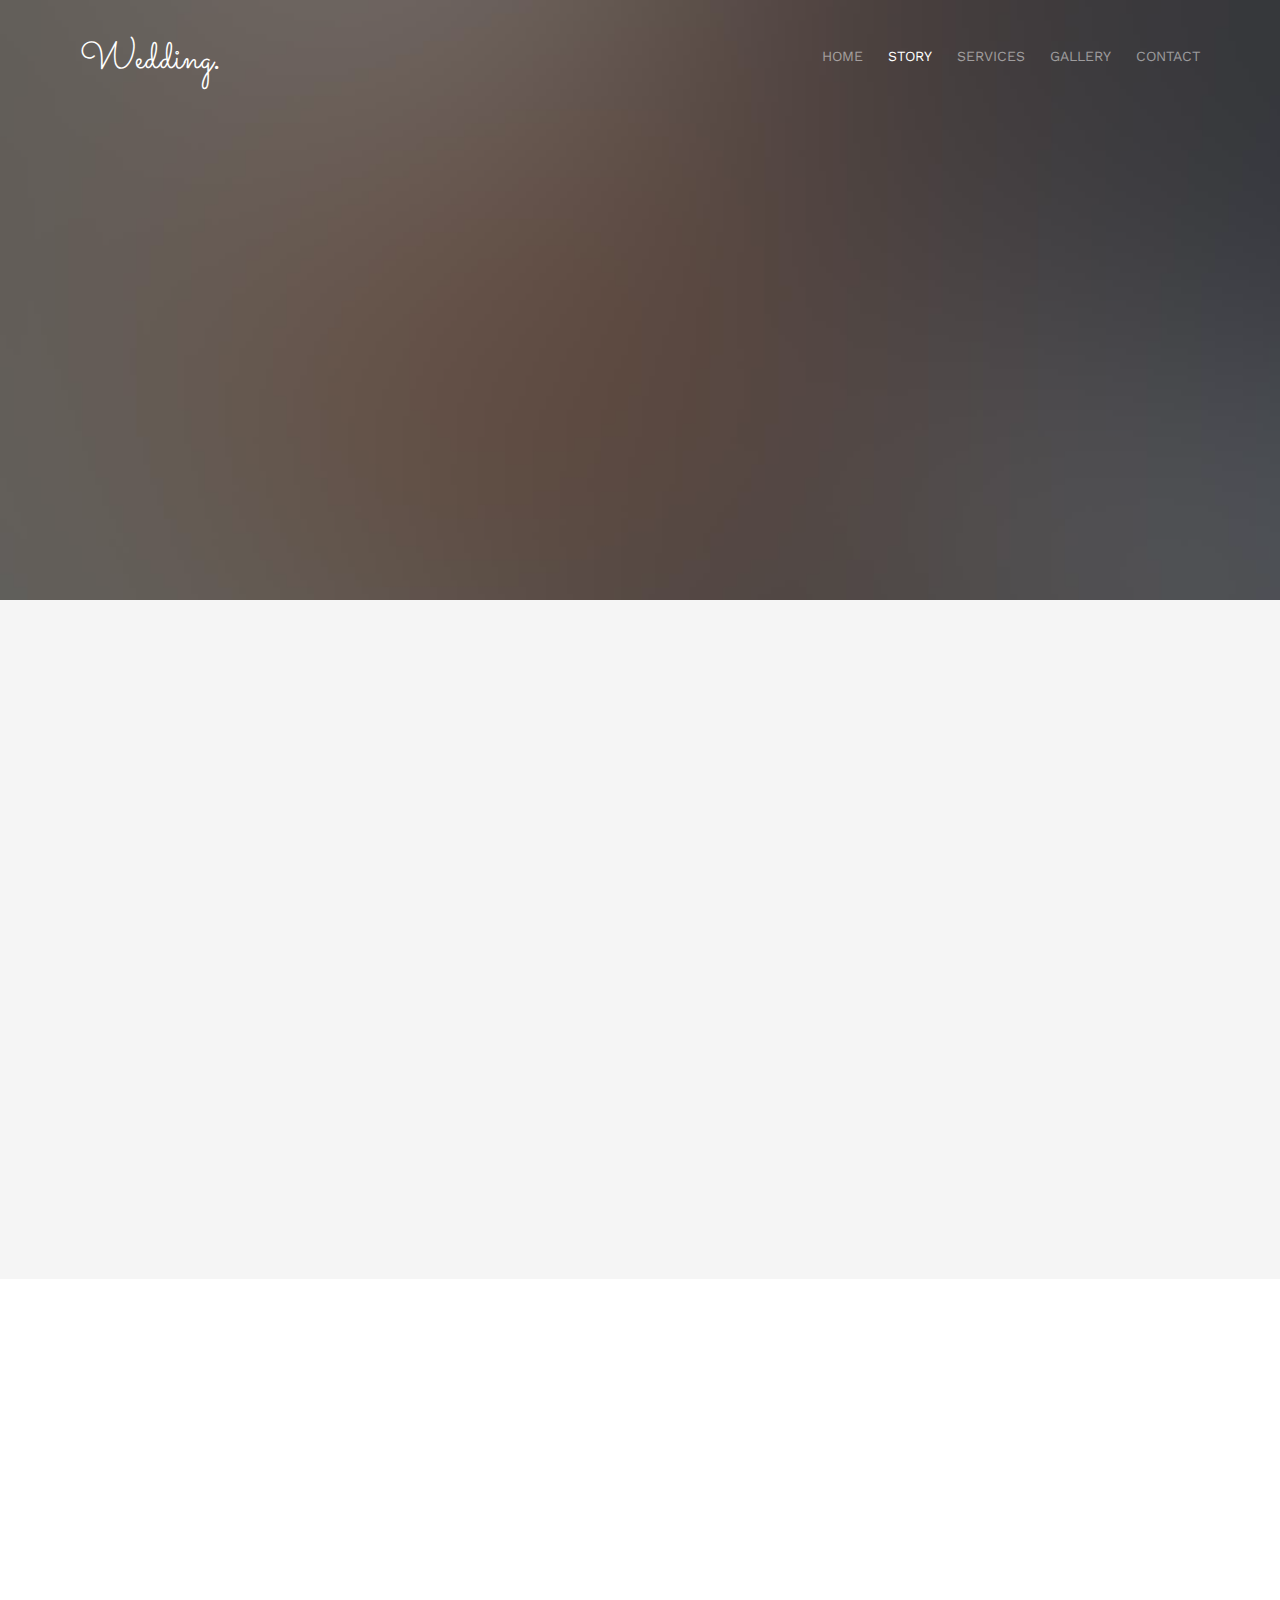
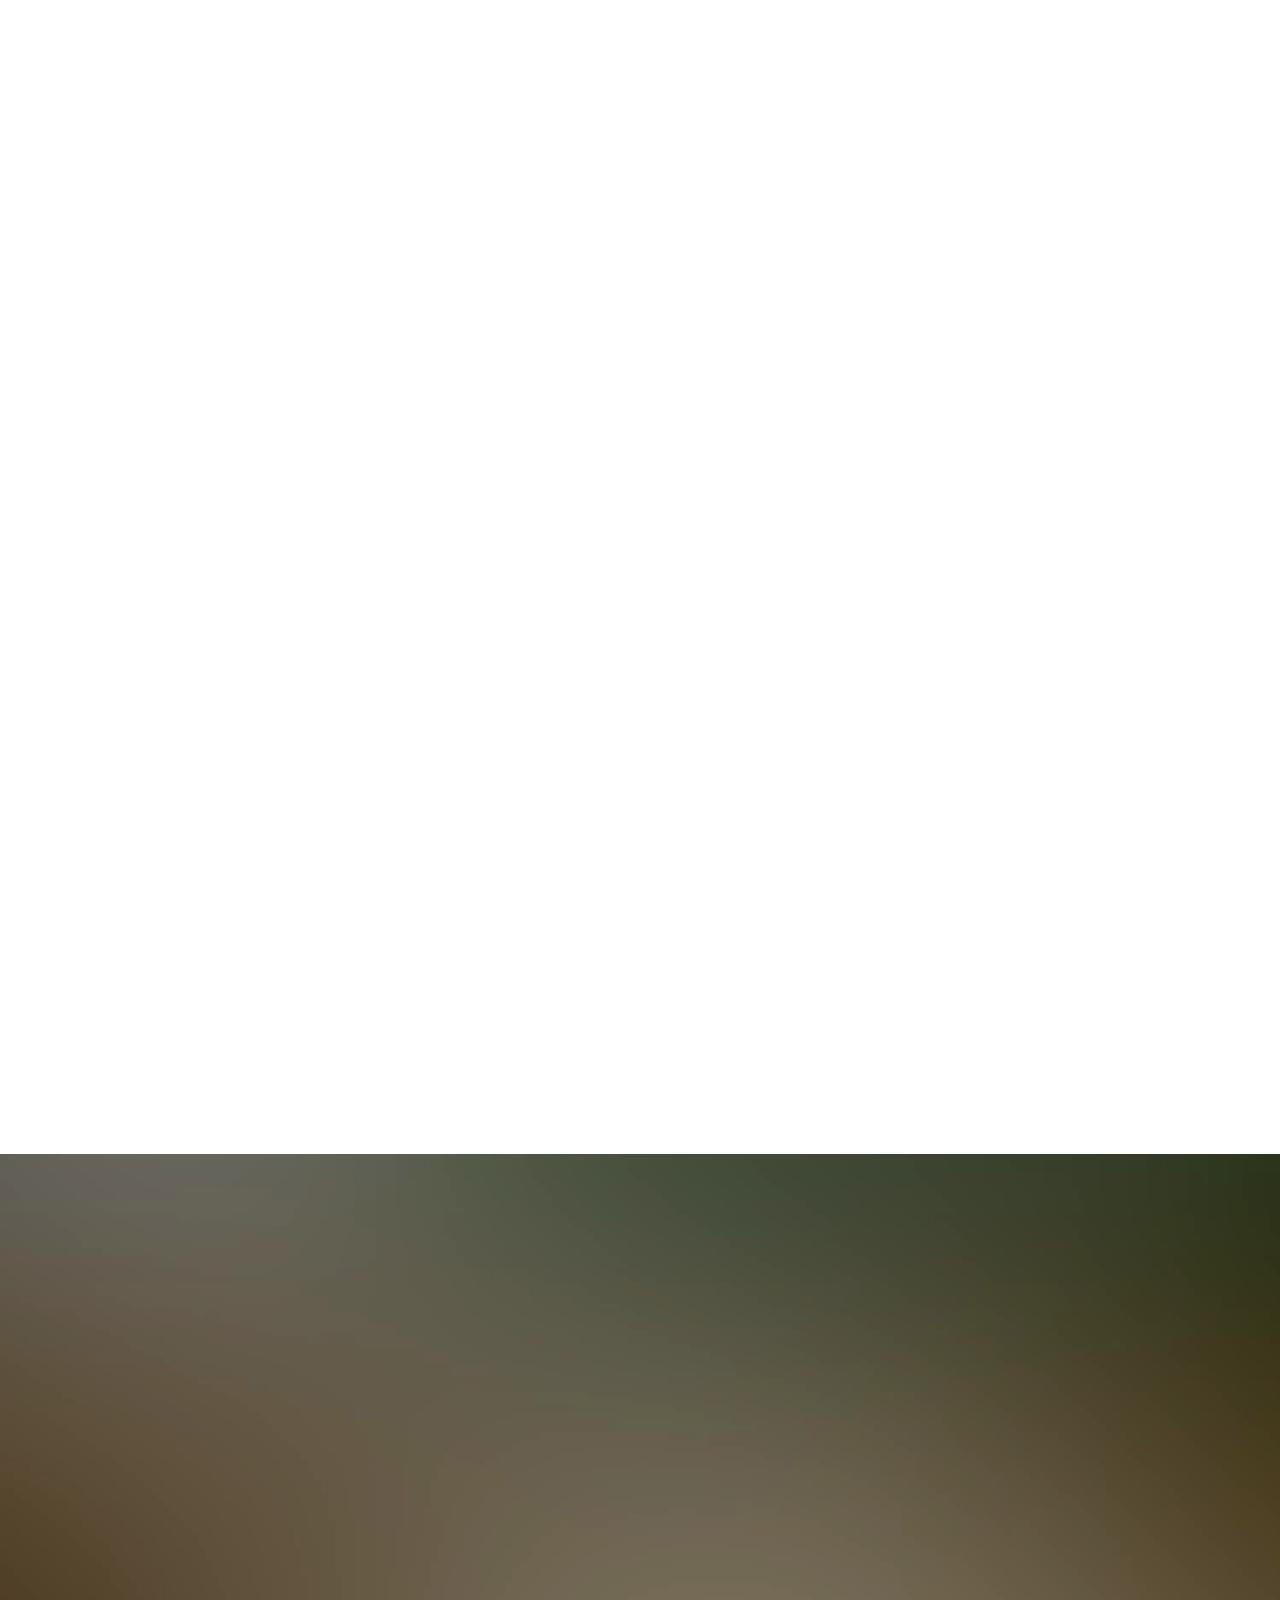
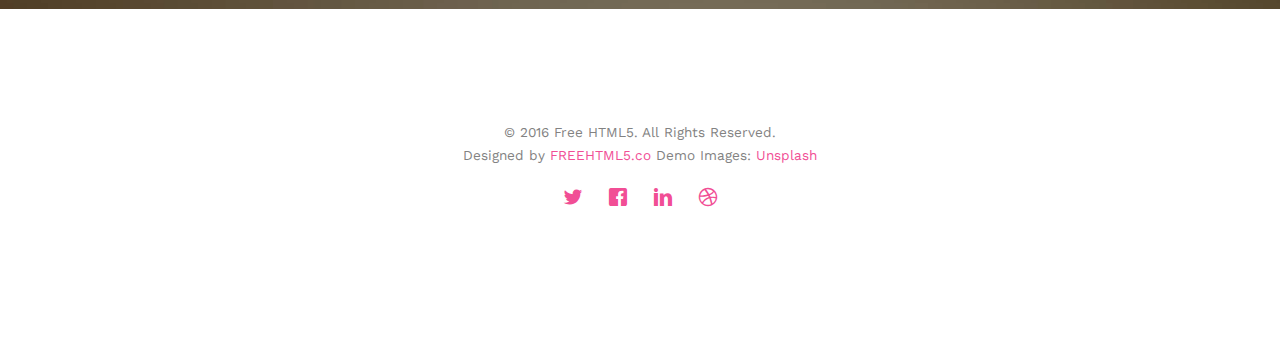
==== about.html @ bde40090 "up" ====
<!DOCTYPE html>
<!--[if lt IE 7]>      <html class="no-js lt-ie9 lt-ie8 lt-ie7"> <![endif]-->
<!--[if IE 7]>         <html class="no-js lt-ie9 lt-ie8"> <![endif]-->
<!--[if IE 8]>         <html class="no-js lt-ie9"> <![endif]-->
<!--[if gt IE 8]><!--> <html class="no-js"> <!--<![endif]-->
	<head>
	<meta charset="utf-8">
	<meta http-equiv="X-UA-Compatible" content="IE=edge">
	<title>Wedding &mdash; 100% Free Fully Responsive HTML5 Template by FREEHTML5.co</title>
	<meta name="viewport" content="width=device-width, initial-scale=1">
	<meta name="description" content="Free HTML5 Template by FREEHTML5.CO" />
	<meta name="keywords" content="free html5, free template, free bootstrap, html5, css3, mobile first, responsive" />
	<meta name="author" content="FREEHTML5.CO" />

  <!-- 
	//////////////////////////////////////////////////////

	FREE HTML5 TEMPLATE 
	DESIGNED & DEVELOPED by FREEHTML5.CO
		
	Website: 		http://freehtml5.co/
	Email: 			info@freehtml5.co
	Twitter: 		http://twitter.com/fh5co
	Facebook: 		https://www.facebook.com/fh5co

	//////////////////////////////////////////////////////
	 -->

  	<!-- Facebook and Twitter integration -->
	<meta property="og:title" content=""/>
	<meta property="og:image" content=""/>
	<meta property="og:url" content=""/>
	<meta property="og:site_name" content=""/>
	<meta property="og:description" content=""/>
	<meta name="twitter:title" content="" />
	<meta name="twitter:image" content="" />
	<meta name="twitter:url" content="" />
	<meta name="twitter:card" content="" />

	<link href='https://fonts.googleapis.com/css?family=Work+Sans:400,300,600,400italic,700' rel='stylesheet' type='text/css'>
	<link href="https://fonts.googleapis.com/css?family=Sacramento" rel="stylesheet">
	
	<!-- Animate.css -->
	<link rel="stylesheet" href="css/animate.css">
	<!-- Icomoon Icon Fonts-->
	<link rel="stylesheet" href="css/icomoon.css">
	<!-- Bootstrap  -->
	<link rel="stylesheet" href="css/bootstrap.css">

	<!-- Magnific Popup -->
	<link rel="stylesheet" href="css/magnific-popup.css">

	<!-- Owl Carousel  -->
	<link rel="stylesheet" href="css/owl.carousel.min.css">
	<link rel="stylesheet" href="css/owl.theme.default.min.css">

	<!-- Theme style  -->
	<link rel="stylesheet" href="css/style.css">

	<!-- Modernizr JS -->
	<script src="js/modernizr-2.6.2.min.js"></script>
	<!-- FOR IE9 below -->
	<!--[if lt IE 9]>
	<script src="js/respond.min.js"></script>
	<![endif]-->

	</head>
	<body>
		
	<div class="fh5co-loader"></div>
	
	<div id="page">
	<nav class="fh5co-nav" role="navigation">
		<div class="container">
			<div class="row">
				<div class="col-xs-2">
					<div id="fh5co-logo"><a href="index.html">Wedding<strong>.</strong></a></div>
				</div>
				<div class="col-xs-10 text-right menu-1">
					<ul>
						<li><a href="index.html">Home</a></li>
						<li class="active"><a href="about.html">Story</a></li>
						<li class="has-dropdown">
							<a href="services.html">Services</a>
							<ul class="dropdown">
								<li><a href="#">Web Design</a></li>
								<li><a href="#">eCommerce</a></li>
								<li><a href="#">Branding</a></li>
								<li><a href="#">API</a></li>
							</ul>
						</li>
						<li class="has-dropdown">
							<a href="gallery.html">Gallery</a>
							<ul class="dropdown">
								<li><a href="#">HTML5</a></li>
								<li><a href="#">CSS3</a></li>
								<li><a href="#">Sass</a></li>
								<li><a href="#">jQuery</a></li>
							</ul>
						</li>
						<li><a href="contact.html">Contact</a></li>
					</ul>
				</div>
			</div>
			
		</div>
	</nav>

	<header id="fh5co-header" class="fh5co-cover fh5co-cover-sm" role="banner" style="background-image:url(images/img_bg_1.jpg);">
		<div class="overlay"></div>
		<div class="fh5co-container">
			<div class="row">
				<div class="col-md-8 col-md-offset-2 text-center">
					<div class="display-t">
						<div class="display-tc animate-box" data-animate-effect="fadeIn">
							<h1>Couple Story</h1>
							<h2>Free HTML5 templates Made by <a href="http://freehtml5.co" target="_blank">FreeHTML5.co</a></h2>
						</div>
					</div>
				</div>
			</div>
		</div>
	</header>

	<div id="fh5co-couple" class="fh5co-section-gray">
		<div class="container">
			<div class="row">
				<div class="col-md-8 col-md-offset-2 text-center fh5co-heading animate-box">
					<h2>Hello!</h2>
					<h3>November 28th, 2016 New York, USA</h3>
					<p>We invited you to celebrate our wedding</p>
				</div>
			</div>
			<div class="couple-wrap animate-box">
				<div class="couple-half">
					<div class="groom">
						<img src="images/groom.jpg" alt="groom" class="img-responsive">
					</div>
					<div class="desc-groom">
						<h3>Joefrey Mahusay</h3>
						<p>Far far away, behind the word mountains, far from the countries Vokalia and Consonantia, there live the blind texts. Separated they live in Bookmarksgrove</p>
					</div>
				</div>
				<p class="heart text-center"><i class="icon-heart2"></i></p>
				<div class="couple-half">
					<div class="bride">
						<img src="images/bride.jpg" alt="groom" class="img-responsive">
					</div>
					<div class="desc-bride">
						<h3>Sheila Mahusay</h3>
						<p>Far far away, behind the word mountains, far from the countries Vokalia and Consonantia, there live the blind texts. Separated they live in Bookmarksgrove</p>
					</div>
				</div>
			</div>
		</div>
	</div>

	<div id="fh5co-couple-story">
		<div class="container">
			<div class="row">
				<div class="col-md-8 col-md-offset-2 text-center fh5co-heading animate-box">
					<span>We Love Each Other</span>
					<h2>Our Story</h2>
					<p>Far far away, behind the word mountains, far from the countries Vokalia and Consonantia, there live the blind texts.</p>
				</div>
			</div>
			<div class="row">
				<div class="col-md-12 col-md-offset-0">
					<ul class="timeline animate-box">
						<li class="animate-box">
							<div class="timeline-badge" style="background-image:url(images/couple-1.jpg);"></div>
							<div class="timeline-panel">
								<div class="timeline-heading">
									<h3 class="timeline-title">First We Meet</h3>
									<span class="date">December 25, 2015</span>
								</div>
								<div class="timeline-body">
									<p>Far far away, behind the word mountains, far from the countries Vokalia and Consonantia, there live the blind texts. Separated they live in Bookmarksgrove right at the coast of the Semantics, a large language ocean.</p>
								</div>
							</div>
						</li>
						<li class="timeline-inverted animate-box">
							<div class="timeline-badge" style="background-image:url(images/couple-2.jpg);"></div>
							<div class="timeline-panel">
								<div class="timeline-heading">
									<h3 class="timeline-title">First Date</h3>
									<span class="date">December 28, 2015</span>
								</div>
								<div class="timeline-body">
									<p>Far far away, behind the word mountains, far from the countries Vokalia and Consonantia, there live the blind texts. Separated they live in Bookmarksgrove right at the coast of the Semantics, a large language ocean.</p>
								</div>
							</div>
						</li>
						<li class="animate-box">
							<div class="timeline-badge" style="background-image:url(images/couple-3.jpg);"></div>
							<div class="timeline-panel">
								<div class="timeline-heading">
									<h3 class="timeline-title">In A Relationship</h3>
									<span class="date">January 1, 2016</span>
								</div>
								<div class="timeline-body">
									<p>Far far away, behind the word mountains, far from the countries Vokalia and Consonantia, there live the blind texts. Separated they live in Bookmarksgrove right at the coast of the Semantics, a large language ocean.</p>
								</div>
							</div>
						</li>
			    	</ul>
				</div>
			</div>
		</div>
	</div>

	<div id="fh5co-started" class="fh5co-bg" style="background-image:url(images/img_bg_4.jpg);">
		<div class="overlay"></div>
		<div class="container">
			<div class="row animate-box">
				<div class="col-md-8 col-md-offset-2 text-center fh5co-heading">
					<h2>Are You Attending?</h2>
					<p>Please Fill-up the form to notify you that you're attending. Thanks.</p>
				</div>
			</div>
			<div class="row animate-box">
				<div class="col-md-10 col-md-offset-1">
					<form class="form-inline">
						<div class="col-md-4 col-sm-4">
							<div class="form-group">
								<label for="name" class="sr-only">Name</label>
								<input type="name" class="form-control" id="name" placeholder="Name">
							</div>
						</div>
						<div class="col-md-4 col-sm-4">
							<div class="form-group">
								<label for="email" class="sr-only">Email</label>
								<input type="email" class="form-control" id="email" placeholder="Email">
							</div>
						</div>
						<div class="col-md-4 col-sm-4">
							<button type="submit" class="btn btn-default btn-block">I am Attending</button>
						</div>
					</form>
				</div>
			</div>
		</div>
	</div>

	<footer id="fh5co-footer" role="contentinfo">
		<div class="container">
			<!-- <div class="row row-pb-md">
				<div class="col-md-4 fh5co-widget">
					<h3>The Company</h3>
					<p>Facilis ipsum reprehenderit nemo molestias. Aut cum mollitia reprehenderit. Eos cumque dicta adipisci architecto culpa amet.</p>
					<p><a href="#">Learn More</a></p>
				</div>
				<div class="col-md-2 col-sm-4 col-xs-6 col-md-push-1">
					<ul class="fh5co-footer-links">
						<li><a href="#">About</a></li>
						<li><a href="#">Help</a></li>
						<li><a href="#">Contact</a></li>
						<li><a href="#">Terms</a></li>
						<li><a href="#">Meetups</a></li>
					</ul>
				</div>

				<div class="col-md-2 col-sm-4 col-xs-6 col-md-push-1">
					<ul class="fh5co-footer-links">
						<li><a href="#">Shop</a></li>
						<li><a href="#">Privacy</a></li>
						<li><a href="#">Testimonials</a></li>
						<li><a href="#">Handbook</a></li>
						<li><a href="#">Held Desk</a></li>
					</ul>
				</div>

				<div class="col-md-2 col-sm-4 col-xs-6 col-md-push-1">
					<ul class="fh5co-footer-links">
						<li><a href="#">Find Designers</a></li>
						<li><a href="#">Find Deelopers</a></li>
						<li><a href="#">Teams</a></li>
						<li><a href="#">Advertise</a></li>
						<li><a href="#">API</a></li>
					</ul>
				</div>
			</div> -->

			<div class="row copyright">
				<div class="col-md-12 text-center">
					<p>
						<small class="block">&copy; 2016 Free HTML5. All Rights Reserved.</small> 
						<small class="block">Designed by <a href="http://freehtml5.co/" target="_blank">FREEHTML5.co</a> Demo Images: <a href="http://unsplash.co/" target="_blank">Unsplash</a></small>
					</p>
					<p>
						<ul class="fh5co-social-icons">
							<li><a href="#"><i class="icon-twitter"></i></a></li>
							<li><a href="#"><i class="icon-facebook"></i></a></li>
							<li><a href="#"><i class="icon-linkedin"></i></a></li>
							<li><a href="#"><i class="icon-dribbble"></i></a></li>
						</ul>
					</p>
				</div>
			</div>

		</div>
	</footer>
	</div>

	<div class="gototop js-top">
		<a href="#" class="js-gotop"><i class="icon-arrow-up"></i></a>
	</div>
	
	<!-- jQuery -->
	<script src="js/jquery.min.js"></script>
	<!-- jQuery Easing -->
	<script src="js/jquery.easing.1.3.js"></script>
	<!-- Bootstrap -->
	<script src="js/bootstrap.min.js"></script>
	<!-- Waypoints -->
	<script src="js/jquery.waypoints.min.js"></script>
	<!-- Carousel -->
	<script src="js/owl.carousel.min.js"></script>
	<!-- countTo -->
	<script src="js/jquery.countTo.js"></script>

	<!-- Stellar -->
	<script src="js/jquery.stellar.min.js"></script>
	<!-- Magnific Popup -->
	<script src="js/jquery.magnific-popup.min.js"></script>
	<script src="js/magnific-popup-options.js"></script>

	<!-- Main -->
	<script src="js/main.js"></script>

	</body>
</html>
---- css/icomoon.css ----
@font-face {
  font-family: 'icomoon';
  src:  url('../fonts/icomoon/icomoon.eot?6iuir');
  src:  url('../fonts/icomoon/icomoon.eot?6iuir#iefix') format('embedded-opentype'),
    url('../fonts/icomoon/icomoon.ttf?6iuir') format('truetype'),
    url('../fonts/icomoon/icomoon.woff?6iuir') format('woff'),
    url('../fonts/icomoon/icomoon.svg?6iuir#icomoon') format('svg');
  font-weight: normal;
  font-style: normal;
}

[class^="icon-"], [class*=" icon-"] {
  /* use !important to prevent issues with browser extensions that change fonts */
  font-family: 'icomoon' !important;
  speak: none;
  font-style: normal;
  font-weight: normal;
  font-variant: normal;
  text-transform: none;
  line-height: 1;

  /* Better Font Rendering =========== */
  -webkit-font-smoothing: antialiased;
  -moz-osx-font-smoothing: grayscale;
}

.icon-eye:before {
  content: "\e000";
}
.icon-paper-clip:before {
  content: "\e001";
}
.icon-mail:before {
  content: "\e002";
}
.icon-toggle:before {
  content: "\e003";
}
.icon-layout:before {
  content: "\e004";
}
.icon-link:before {
  content: "\e005";
}
.icon-bell:before {
  content: "\e006";
}
.icon-lock:before {
  content: "\e007";
}
.icon-unlock:before {
  content: "\e008";
}
.icon-ribbon:before {
  content: "\e009";
}
.icon-image:before {
  content: "\e010";
}
.icon-signal:before {
  content: "\e011";
}
.icon-target:before {
  content: "\e012";
}
.icon-clipboard:before {
  content: "\e013";
}
.icon-clock:before {
  content: "\e014";
}
.icon-watch:before {
  content: "\e015";
}
.icon-air-play:before {
  content: "\e016";
}
.icon-camera:before {
  content: "\e017";
}
.icon-video:before {
  content: "\e018";
}
.icon-disc:before {
  content: "\e019";
}
.icon-printer:before {
  content: "\e020";
}
.icon-monitor:before {
  content: "\e021";
}
.icon-server:before {
  content: "\e022";
}
.icon-cog:before {
  content: "\e023";
}
.icon-heart:before {
  content: "\e024";
}
.icon-paragraph:before {
  content: "\e025";
}
.icon-align-justify:before {
  content: "\e026";
}
.icon-align-left:before {
  content: "\e027";
}
.icon-align-center:before {
  content: "\e028";
}
.icon-align-right:before {
  content: "\e029";
}
.icon-book:before {
  content: "\e030";
}
.icon-layers:before {
  content: "\e031";
}
.icon-stack:before {
  content: "\e032";
}
.icon-stack-2:before {
  content: "\e033";
}
.icon-paper:before {
  content: "\e034";
}
.icon-paper-stack:before {
  content: "\e035";
}
.icon-search:before {
  content: "\e036";
}
.icon-zoom-in:before {
  content: "\e037";
}
.icon-zoom-out:before {
  content: "\e038";
}
.icon-reply:before {
  content: "\e039";
}
.icon-circle-plus:before {
  content: "\e040";
}
.icon-circle-minus:before {
  content: "\e041";
}
.icon-circle-check:before {
  content: "\e042";
}
.icon-circle-cross:before {
  content: "\e043";
}
.icon-square-plus:before {
  content: "\e044";
}
.icon-square-minus:before {
  content: "\e045";
}
.icon-square-check:before {
  content: "\e046";
}
.icon-square-cross:before {
  content: "\e047";
}
.icon-microphone:before {
  content: "\e048";
}
.icon-record:before {
  content: "\e049";
}
.icon-skip-back:before {
  content: "\e050";
}
.icon-rewind:before {
  content: "\e051";
}
.icon-play:before {
  content: "\e052";
}
.icon-pause:before {
  content: "\e053";
}
.icon-stop:before {
  content: "\e054";
}
.icon-fast-forward:before {
  content: "\e055";
}
.icon-skip-forward:before {
  content: "\e056";
}
.icon-shuffle:before {
  content: "\e057";
}
.icon-repeat:before {
  content: "\e058";
}
.icon-folder:before {
  content: "\e059";
}
.icon-umbrella:before {
  content: "\e060";
}
.icon-moon:before {
  content: "\e061";
}
.icon-thermometer:before {
  content: "\e062";
}
.icon-drop:before {
  content: "\e063";
}
.icon-sun:before {
  content: "\e064";
}
.icon-cloud:before {
  content: "\e065";
}
.icon-cloud-upload:before {
  content: "\e066";
}
.icon-cloud-download:before {
  content: "\e067";
}
.icon-upload:before {
  content: "\e068";
}
.icon-download:before {
  content: "\e069";
}
.icon-location:before {
  content: "\e070";
}
.icon-location-2:before {
  content: "\e071";
}
.icon-map:before {
  content: "\e072";
}
.icon-battery:before {
  content: "\e073";
}
.icon-head:before {
  content: "\e074";
}
.icon-briefcase:before {
  content: "\e075";
}
.icon-speech-bubble:before {
  content: "\e076";
}
.icon-anchor:before {
  content: "\e077";
}
.icon-globe:before {
  content: "\e078";
}
.icon-box:before {
  content: "\e079";
}
.icon-reload:before {
  content: "\e080";
}
.icon-share:before {
  content: "\e081";
}
.icon-marquee:before {
  content: "\e082";
}
.icon-marquee-plus:before {
  content: "\e083";
}
.icon-marquee-minus:before {
  content: "\e084";
}
.icon-tag:before {
  content: "\e085";
}
.icon-power:before {
  content: "\e086";
}
.icon-command:before {
  content: "\e087";
}
.icon-alt:before {
  content: "\e088";
}
.icon-esc:before {
  content: "\e089";
}
.icon-bar-graph:before {
  content: "\e090";
}
.icon-bar-graph-2:before {
  content: "\e091";
}
.icon-pie-graph:before {
  content: "\e092";
}
.icon-star:before {
  content: "\e093";
}
.icon-arrow-left:before {
  content: "\e094";
}
.icon-arrow-right:before {
  content: "\e095";
}
.icon-arrow-up:before {
  content: "\e096";
}
.icon-arrow-down:before {
  content: "\e097";
}
.icon-volume:before {
  content: "\e098";
}
.icon-mute:before {
  content: "\e099";
}
.icon-content-right:before {
  content: "\e100";
}
.icon-content-left:before {
  content: "\e101";
}
.icon-grid:before {
  content: "\e102";
}
.icon-grid-2:before {
  content: "\e103";
}
.icon-columns:before {
  content: "\e104";
}
.icon-loader:before {
  content: "\e105";
}
.icon-bag:before {
  content: "\e106";
}
.icon-ban:before {
  content: "\e107";
}
.icon-flag:before {
  content: "\e108";
}
.icon-trash:before {
  content: "\e109";
}
.icon-expand:before {
  content: "\e110";
}
.icon-contract:before {
  content: "\e111";
}
.icon-maximize:before {
  content: "\e112";
}
.icon-minimize:before {
  content: "\e113";
}
.icon-plus:before {
  content: "\e114";
}
.icon-minus:before {
  content: "\e115";
}
.icon-check:before {
  content: "\e116";
}
.icon-cross:before {
  content: "\e117";
}
.icon-move:before {
  content: "\e118";
}
.icon-delete:before {
  content: "\e119";
}
.icon-menu:before {
  content: "\e120";
}
.icon-archive:before {
  content: "\e121";
}
.icon-inbox:before {
  content: "\e122";
}
.icon-outbox:before {
  content: "\e123";
}
.icon-file:before {
  content: "\e124";
}
.icon-file-add:before {
  content: "\e125";
}
.icon-file-subtract:before {
  content: "\e126";
}
.icon-help:before {
  content: "\e127";
}
.icon-open:before {
  content: "\e128";
}
.icon-ellipsis:before {
  content: "\e129";
}
.icon-add-to-list:before {
  content: "\e900";
}
.icon-classic-computer:before {
  content: "\e901";
}
.icon-controller-fast-backward:before {
  content: "\e902";
}
.icon-creative-commons-attribution:before {
  content: "\e903";
}
.icon-creative-commons-noderivs:before {
  content: "\e904";
}
.icon-creative-commons-noncommercial-eu:before {
  content: "\e905";
}
.icon-creative-commons-noncommercial-us:before {
  content: "\e906";
}
.icon-creative-commons-public-domain:before {
  content: "\e907";
}
.icon-creative-commons-remix:before {
  content: "\e908";
}
.icon-creative-commons-share:before {
  content: "\e909";
}
.icon-creative-commons-sharealike:before {
  content: "\e90a";
}
.icon-creative-commons:before {
  content: "\e90b";
}
.icon-document-landscape:before {
  content: "\e90c";
}
.icon-remove-user:before {
  content: "\e90d";
}
.icon-warning:before {
  content: "\e90e";
}
.icon-arrow-bold-down:before {
  content: "\e90f";
}
.icon-arrow-bold-left:before {
  content: "\e910";
}
.icon-arrow-bold-right:before {
  content: "\e911";
}
.icon-arrow-bold-up:before {
  content: "\e912";
}
.icon-arrow-down2:before {
  content: "\e913";
}
.icon-arrow-left2:before {
  content: "\e914";
}
.icon-arrow-long-down:before {
  content: "\e915";
}
.icon-arrow-long-left:before {
  content: "\e916";
}
.icon-arrow-long-right:before {
  content: "\e917";
}
.icon-arrow-long-up:before {
  content: "\e918";
}
.icon-arrow-right2:before {
  content: "\e919";
}
.icon-arrow-up2:before {
  content: "\e91a";
}
.icon-arrow-with-circle-down:before {
  content: "\e91b";
}
.icon-arrow-with-circle-left:before {
  content: "\e91c";
}
.icon-arrow-with-circle-right:before {
  content: "\e91d";
}
.icon-arrow-with-circle-up:before {
  content: "\e91e";
}
.icon-bookmark:before {
  content: "\e91f";
}
.icon-bookmarks:before {
  content: "\e920";
}
.icon-chevron-down:before {
  content: "\e921";
}
.icon-chevron-left:before {
  content: "\e922";
}
.icon-chevron-right:before {
  content: "\e923";
}
.icon-chevron-small-down:before {
  content: "\e924";
}
.icon-chevron-small-left:before {
  content: "\e925";
}
.icon-chevron-small-right:before {
  content: "\e926";
}
.icon-chevron-small-up:before {
  content: "\e927";
}
.icon-chevron-thin-down:before {
  content: "\e928";
}
.icon-chevron-thin-left:before {
  content: "\e929";
}
.icon-chevron-thin-right:before {
  content: "\e92a";
}
.icon-chevron-thin-up:before {
  content: "\e92b";
}
.icon-chevron-up:before {
  content: "\e92c";
}
.icon-chevron-with-circle-down:before {
  content: "\e92d";
}
.icon-chevron-with-circle-left:before {
  content: "\e92e";
}
.icon-chevron-with-circle-right:before {
  content: "\e92f";
}
.icon-chevron-with-circle-up:before {
  content: "\e930";
}
.icon-cloud2:before {
  content: "\e931";
}
.icon-controller-fast-forward:before {
  content: "\e932";
}
.icon-controller-jump-to-start:before {
  content: "\e933";
}
.icon-controller-next:before {
  content: "\e934";
}
.icon-controller-paus:before {
  content: "\e935";
}
.icon-controller-play:before {
  content: "\e936";
}
.icon-controller-record:before {
  content: "\e937";
}
.icon-controller-stop:before {
  content: "\e938";
}
.icon-controller-volume:before {
  content: "\e939";
}
.icon-dot-single:before {
  content: "\e93a";
}
.icon-dots-three-horizontal:before {
  content: "\e93b";
}
.icon-dots-three-vertical:before {
  content: "\e93c";
}
.icon-dots-two-horizontal:before {
  content: "\e93d";
}
.icon-dots-two-vertical:before {
  content: "\e93e";
}
.icon-download2:before {
  content: "\e93f";
}
.icon-emoji-flirt:before {
  content: "\e940";
}
.icon-flow-branch:before {
  content: "\e941";
}
.icon-flow-cascade:before {
  content: "\e942";
}
.icon-flow-line:before {
  content: "\e943";
}
.icon-flow-parallel:before {
  content: "\e944";
}
.icon-flow-tree:before {
  content: "\e945";
}
.icon-install:before {
  content: "\e946";
}
.icon-layers2:before {
  content: "\e947";
}
.icon-open-book:before {
  content: "\e948";
}
.icon-resize-100:before {
  content: "\e949";
}
.icon-resize-full-screen:before {
  content: "\e94a";
}
.icon-save:before {
  content: "\e94b";
}
.icon-select-arrows:before {
  content: "\e94c";
}
.icon-sound-mute:before {
  content: "\e94d";
}
.icon-sound:before {
  content: "\e94e";
}
.icon-trash2:before {
  content: "\e94f";
}
.icon-triangle-down:before {
  content: "\e950";
}
.icon-triangle-left:before {
  content: "\e951";
}
.icon-triangle-right:before {
  content: "\e952";
}
.icon-triangle-up:before {
  content: "\e953";
}
.icon-uninstall:before {
  content: "\e954";
}
.icon-upload-to-cloud:before {
  content: "\e955";
}
.icon-upload2:before {
  content: "\e956";
}
.icon-add-user:before {
  content: "\e957";
}
.icon-address:before {
  content: "\e958";
}
.icon-adjust:before {
  content: "\e959";
}
.icon-air:before {
  content: "\e95a";
}
.icon-aircraft-landing:before {
  content: "\e95b";
}
.icon-aircraft-take-off:before {
  content: "\e95c";
}
.icon-aircraft:before {
  content: "\e95d";
}
.icon-align-bottom:before {
  content: "\e95e";
}
.icon-align-horizontal-middle:before {
  content: "\e95f";
}
.icon-align-left2:before {
  content: "\e960";
}
.icon-align-right2:before {
  content: "\e961";
}
.icon-align-top:before {
  content: "\e962";
}
.icon-align-vertical-middle:before {
  content: "\e963";
}
.icon-archive2:before {
  content: "\e964";
}
.icon-area-graph:before {
  content: "\e965";
}
.icon-attachment:before {
  content: "\e966";
}
.icon-awareness-ribbon:before {
  content: "\e967";
}
.icon-back-in-time:before {
  content: "\e968";
}
.icon-back:before {
  content: "\e969";
}
.icon-bar-graph2:before {
  content: "\e96a";
}
.icon-battery2:before {
  content: "\e96b";
}
.icon-beamed-note:before {
  content: "\e96c";
}
.icon-bell2:before {
  content: "\e96d";
}
.icon-blackboard:before {
  content: "\e96e";
}
.icon-block:before {
  content: "\e96f";
}
.icon-book2:before {
  content: "\e970";
}
.icon-bowl:before {
  content: "\e971";
}
.icon-box2:before {
  content: "\e972";
}
.icon-briefcase2:before {
  content: "\e973";
}
.icon-browser:before {
  content: "\e974";
}
.icon-brush:before {
  content: "\e975";
}
.icon-bucket:before {
  content: "\e976";
}
.icon-cake:before {
  content: "\e977";
}
.icon-calculator:before {
  content: "\e978";
}
.icon-calendar:before {
  content: "\e979";
}
.icon-camera2:before {
  content: "\e97a";
}
.icon-ccw:before {
  content: "\e97b";
}
.icon-chat:before {
  content: "\e97c";
}
.icon-check2:before {
  content: "\e97d";
}
.icon-circle-with-cross:before {
  content: "\e97e";
}
.icon-circle-with-minus:before {
  content: "\e97f";
}
.icon-circle-with-plus:before {
  content: "\e980";
}
.icon-circle:before {
  content: "\e981";
}
.icon-circular-graph:before {
  content: "\e982";
}
.icon-clapperboard:before {
  content: "\e983";
}
.icon-clipboard2:before {
  content: "\e984";
}
.icon-clock2:before {
  content: "\e985";
}
.icon-code:before {
  content: "\e986";
}
.icon-cog2:before {
  content: "\e987";
}
.icon-colours:before {
  content: "\e988";
}
.icon-compass:before {
  content: "\e989";
}
.icon-copy:before {
  content: "\e98a";
}
.icon-credit-card:before {
  content: "\e98b";
}
.icon-credit:before {
  content: "\e98c";
}
.icon-cross2:before {
  content: "\e98d";
}
.icon-cup:before {
  content: "\e98e";
}
.icon-cw:before {
  content: "\e98f";
}
.icon-cycle:before {
  content: "\e990";
}
.icon-database:before {
  content: "\e991";
}
.icon-dial-pad:before {
  content: "\e992";
}
.icon-direction:before {
  content: "\e993";
}
.icon-document:before {
  content: "\e994";
}
.icon-documents:before {
  content: "\e995";
}
.icon-drink:before {
  content: "\e996";
}
.icon-drive:before {
  content: "\e997";
}
.icon-drop2:before {
  content: "\e998";
}
.icon-edit:before {
  content: "\e999";
}
.icon-email:before {
  content: "\e99a";
}
.icon-emoji-happy:before {
  content: "\e99b";
}
.icon-emoji-neutral:before {
  content: "\e99c";
}
.icon-emoji-sad:before {
  content: "\e99d";
}
.icon-erase:before {
  content: "\e99e";
}
.icon-eraser:before {
  content: "\e99f";
}
.icon-export:before {
  content: "\e9a0";
}
.icon-eye2:before {
  content: "\e9a1";
}
.icon-feather:before {
  content: "\e9a2";
}
.icon-flag2:before {
  content: "\e9a3";
}
.icon-flash:before {
  content: "\e9a4";
}
.icon-flashlight:before {
  content: "\e9a5";
}
.icon-flat-brush:before {
  content: "\e9a6";
}
.icon-folder-images:before {
  content: "\e9a7";
}
.icon-folder-music:before {
  content: "\e9a8";
}
.icon-folder-video:before {
  content: "\e9a9";
}
.icon-folder2:before {
  content: "\e9aa";
}
.icon-forward:before {
  content: "\e9ab";
}
.icon-funnel:before {
  content: "\e9ac";
}
.icon-game-controller:before {
  content: "\e9ad";
}
.icon-gauge:before {
  content: "\e9ae";
}
.icon-globe2:before {
  content: "\e9af";
}
.icon-graduation-cap:before {
  content: "\e9b0";
}
.icon-grid2:before {
  content: "\e9b1";
}
.icon-hair-cross:before {
  content: "\e9b2";
}
.icon-hand:before {
  content: "\e9b3";
}
.icon-heart-outlined:before {
  content: "\e9b4";
}
.icon-heart2:before {
  content: "\e9b5";
}
.icon-help-with-circle:before {
  content: "\e9b6";
}
.icon-help2:before {
  content: "\e9b7";
}
.icon-home:before {
  content: "\e9b8";
}
.icon-hour-glass:before {
  content: "\e9b9";
}
.icon-image-inverted:before {
  content: "\e9ba";
}
.icon-image2:before {
  content: "\e9bb";
}
.icon-images:before {
  content: "\e9bc";
}
.icon-inbox2:before {
  content: "\e9bd";
}
.icon-infinity:before {
  content: "\e9be";
}
.icon-info-with-circle:before {
  content: "\e9bf";
}
.icon-info:before {
  content: "\e9c0";
}
.icon-key:before {
  content: "\e9c1";
}
.icon-keyboard:before {
  content: "\e9c2";
}
.icon-lab-flask:before {
  content: "\e9c3";
}
.icon-landline:before {
  content: "\e9c4";
}
.icon-language:before {
  content: "\e9c5";
}
.icon-laptop:before {
  content: "\e9c6";
}
.icon-leaf:before {
  content: "\e9c7";
}
.icon-level-down:before {
  content: "\e9c8";
}
.icon-level-up:before {
  content: "\e9c9";
}
.icon-lifebuoy:before {
  content: "\e9ca";
}
.icon-light-bulb:before {
  content: "\e9cb";
}
.icon-light-down:before {
  content: "\e9cc";
}
.icon-light-up:before {
  content: "\e9cd";
}
.icon-line-graph:before {
  content: "\e9ce";
}
.icon-link2:before {
  content: "\e9cf";
}
.icon-list:before {
  content: "\e9d0";
}
.icon-location-pin:before {
  content: "\e9d1";
}
.icon-location2:before {
  content: "\e9d2";
}
.icon-lock-open:before {
  content: "\e9d3";
}
.icon-lock2:before {
  content: "\e9d4";
}
.icon-log-out:before {
  content: "\e9d5";
}
.icon-login:before {
  content: "\e9d6";
}
.icon-loop:before {
  content: "\e9d7";
}
.icon-magnet:before {
  content: "\e9d8";
}
.icon-magnifying-glass:before {
  content: "\e9d9";
}
.icon-mail2:before {
  content: "\e9da";
}
.icon-man:before {
  content: "\e9db";
}
.icon-map2:before {
  content: "\e9dc";
}
.icon-mask:before {
  content: "\e9dd";
}
.icon-medal:before {
  content: "\e9de";
}
.icon-megaphone:before {
  content: "\e9df";
}
.icon-menu2:before {
  content: "\e9e0";
}
.icon-message:before {
  content: "\e9e1";
}
.icon-mic:before {
  content: "\e9e2";
}
.icon-minus2:before {
  content: "\e9e3";
}
.icon-mobile:before {
  content: "\e9e4";
}
.icon-modern-mic:before {
  content: "\e9e5";
}
.icon-moon2:before {
  content: "\e9e6";
}
.icon-mouse:before {
  content: "\e9e7";
}
.icon-music:before {
  content: "\e9e8";
}
.icon-network:before {
  content: "\e9e9";
}
.icon-new-message:before {
  content: "\e9ea";
}
.icon-new:before {
  content: "\e9eb";
}
.icon-news:before {
  content: "\e9ec";
}
.icon-note:before {
  content: "\e9ed";
}
.icon-notification:before {
  content: "\e9ee";
}
.icon-old-mobile:before {
  content: "\e9ef";
}
.icon-old-phone:before {
  content: "\e9f0";
}
.icon-palette:before {
  content: "\e9f1";
}
.icon-paper-plane:before {
  content: "\e9f2";
}
.icon-pencil:before {
  content: "\e9f3";
}
.icon-phone:before {
  content: "\e9f4";
}
.icon-pie-chart:before {
  content: "\e9f5";
}
.icon-pin:before {
  content: "\e9f6";
}
.icon-plus2:before {
  content: "\e9f7";
}
.icon-popup:before {
  content: "\e9f8";
}
.icon-power-plug:before {
  content: "\e9f9";
}
.icon-price-ribbon:before {
  content: "\e9fa";
}
.icon-price-tag:before {
  content: "\e9fb";
}
.icon-print:before {
  content: "\e9fc";
}
.icon-progress-empty:before {
  content: "\e9fd";
}
.icon-progress-full:before {
  content: "\e9fe";
}
.icon-progress-one:before {
  content: "\e9ff";
}
.icon-progress-two:before {
  content: "\ea00";
}
.icon-publish:before {
  content: "\ea01";
}
.icon-quote:before {
  content: "\ea02";
}
.icon-radio:before {
  content: "\ea03";
}
.icon-reply-all:before {
  content: "\ea04";
}
.icon-reply2:before {
  content: "\ea05";
}
.icon-retweet:before {
  content: "\ea06";
}
.icon-rocket:before {
  content: "\ea07";
}
.icon-round-brush:before {
  content: "\ea08";
}
.icon-rss:before {
  content: "\ea09";
}
.icon-ruler:before {
  content: "\ea0a";
}
.icon-scissors:before {
  content: "\ea0b";
}
.icon-share-alternitive:before {
  content: "\ea0c";
}
.icon-share2:before {
  content: "\ea0d";
}
.icon-shareable:before {
  content: "\ea0e";
}
.icon-shield:before {
  content: "\ea0f";
}
.icon-shop:before {
  content: "\ea10";
}
.icon-shopping-bag:before {
  content: "\ea11";
}
.icon-shopping-basket:before {
  content: "\ea12";
}
.icon-shopping-cart:before {
  content: "\ea13";
}
.icon-shuffle2:before {
  content: "\ea14";
}
.icon-signal2:before {
  content: "\ea15";
}
.icon-sound-mix:before {
  content: "\ea16";
}
.icon-sports-club:before {
  content: "\ea17";
}
.icon-spreadsheet:before {
  content: "\ea18";
}
.icon-squared-cross:before {
  content: "\ea19";
}
.icon-squared-minus:before {
  content: "\ea1a";
}
.icon-squared-plus:before {
  content: "\ea1b";
}
.icon-star-outlined:before {
  content: "\ea1c";
}
.icon-star2:before {
  content: "\ea1d";
}
.icon-stopwatch:before {
  content: "\ea1e";
}
.icon-suitcase:before {
  content: "\ea1f";
}
.icon-swap:before {
  content: "\ea20";
}
.icon-sweden:before {
  content: "\ea21";
}
.icon-switch:before {
  content: "\ea22";
}
.icon-tablet:before {
  content: "\ea23";
}
.icon-tag2:before {
  content: "\ea24";
}
.icon-text-document-inverted:before {
  content: "\ea25";
}
.icon-text-document:before {
  content: "\ea26";
}
.icon-text:before {
  content: "\ea27";
}
.icon-thermometer2:before {
  content: "\ea28";
}
.icon-thumbs-down:before {
  content: "\ea29";
}
.icon-thumbs-up:before {
  content: "\ea2a";
}
.icon-thunder-cloud:before {
  content: "\ea2b";
}
.icon-ticket:before {
  content: "\ea2c";
}
.icon-time-slot:before {
  content: "\ea2d";
}
.icon-tools:before {
  content: "\ea2e";
}
.icon-traffic-cone:before {
  content: "\ea2f";
}
.icon-tree:before {
  content: "\ea30";
}
.icon-trophy:before {
  content: "\ea31";
}
.icon-tv:before {
  content: "\ea32";
}
.icon-typing:before {
  content: "\ea33";
}
.icon-unread:before {
  content: "\ea34";
}
.icon-untag:before {
  content: "\ea35";
}
.icon-user:before {
  content: "\ea36";
}
.icon-users:before {
  content: "\ea37";
}
.icon-v-card:before {
  content: "\ea38";
}
.icon-video2:before {
  content: "\ea39";
}
.icon-vinyl:before {
  content: "\ea3a";
}
.icon-voicemail:before {
  content: "\ea3b";
}
.icon-wallet:before {
  content: "\ea3c";
}
.icon-water:before {
  content: "\ea3d";
}
.icon-px-with-circle:before {
  content: "\ea3e";
}
.icon-px:before {
  content: "\ea3f";
}
.icon-basecamp:before {
  content: "\ea40";
}
.icon-behance:before {
  content: "\ea41";
}
.icon-creative-cloud:before {
  content: "\ea42";
}
.icon-dropbox:before {
  content: "\ea43";
}
.icon-evernote:before {
  content: "\ea44";
}
.icon-flattr:before {
  content: "\ea45";
}
.icon-foursquare:before {
  content: "\ea46";
}
.icon-google-drive:before {
  content: "\ea47";
}
.icon-google-hangouts:before {
  content: "\ea48";
}
.icon-grooveshark:before {
  content: "\ea49";
}
.icon-icloud:before {
  content: "\ea4a";
}
.icon-mixi:before {
  content: "\ea4b";
}
.icon-onedrive:before {
  content: "\ea4c";
}
.icon-paypal:before {
  content: "\ea4d";
}
.icon-picasa:before {
  content: "\ea4e";
}
.icon-qq:before {
  content: "\ea4f";
}
.icon-rdio-with-circle:before {
  content: "\ea50";
}
.icon-renren:before {
  content: "\ea51";
}
.icon-scribd:before {
  content: "\ea52";
}
.icon-sina-weibo:before {
  content: "\ea53";
}
.icon-skype-with-circle:before {
  content: "\ea54";
}
.icon-skype:before {
  content: "\ea55";
}
.icon-slideshare:before {
  content: "\ea56";
}
.icon-smashing:before {
  content: "\ea57";
}
.icon-soundcloud:before {
  content: "\ea58";
}
.icon-spotify-with-circle:before {
  content: "\ea59";
}
.icon-spotify:before {
  content: "\ea5a";
}
.icon-swarm:before {
  content: "\ea5b";
}
.icon-vine-with-circle:before {
  content: "\ea5c";
}
.icon-vine:before {
  content: "\ea5d";
}
.icon-vk-alternitive:before {
  content: "\ea5e";
}
.icon-vk-with-circle:before {
  content: "\ea5f";
}
.icon-vk:before {
  content: "\ea60";
}
.icon-xing-with-circle:before {
  content: "\ea61";
}
.icon-xing:before {
  content: "\ea62";
}
.icon-yelp:before {
  content: "\ea63";
}
.icon-dribbble-with-circle:before {
  content: "\ea64";
}
.icon-dribbble:before {
  content: "\ea65";
}
.icon-facebook-with-circle:before {
  content: "\ea66";
}
.icon-facebook:before {
  content: "\ea67";
}
.icon-flickr-with-circle:before {
  content: "\ea68";
}
.icon-flickr:before {
  content: "\ea69";
}
.icon-github-with-circle:before {
  content: "\ea6a";
}
.icon-github:before {
  content: "\ea6b";
}
.icon-google-with-circle:before {
  content: "\ea6c";
}
.icon-google:before {
  content: "\ea6d";
}
.icon-instagram-with-circle:before {
  content: "\ea6e";
}
.icon-instagram:before {
  content: "\ea6f";
}
.icon-lastfm-with-circle:before {
  content: "\ea70";
}
.icon-lastfm:before {
  content: "\ea71";
}
.icon-linkedin-with-circle:before {
  content: "\ea72";
}
.icon-linkedin:before {
  content: "\ea73";
}
.icon-pinterest-with-circle:before {
  content: "\ea74";
}
.icon-pinterest:before {
  content: "\ea75";
}
.icon-rdio:before {
  content: "\ea76";
}
.icon-stumbleupon-with-circle:before {
  content: "\ea77";
}
.icon-stumbleupon:before {
  content: "\ea78";
}
.icon-tumblr-with-circle:before {
  content: "\ea79";
}
.icon-tumblr:before {
  content: "\ea7a";
}
.icon-twitter-with-circle:before {
  content: "\ea7b";
}
.icon-twitter:before {
  content: "\ea7c";
}
.icon-vimeo-with-circle:before {
  content: "\ea7d";
}
.icon-vimeo:before {
  content: "\ea7e";
}
.icon-youtube-with-circle:before {
  content: "\ea7f";
}
.icon-youtube:before {
  content: "\ea80";
}
---- css/style.css ----
@font-face {
  font-family: 'icomoon';
  src: url("../fonts/icomoon/icomoon.eot?srf3rx");
  src: url("../fonts/icomoon/icomoon.eot?srf3rx#iefix") format("embedded-opentype"), url("../fonts/icomoon/icomoon.ttf?srf3rx") format("truetype"), url("../fonts/icomoon/icomoon.woff?srf3rx") format("woff"), url("../fonts/icomoon/icomoon.svg?srf3rx#icomoon") format("svg");
  font-weight: normal;
  font-style: normal;
}
/* =======================================================
*
* 	Template Style 
*
* ======================================================= */
body {
  font-family: "Work Sans", Arial, sans-serif;
  font-weight: 400;
  font-size: 16px;
  line-height: 1.7;
  color: #828282;
  background: #fff;
}

#page {
  position: relative;
  overflow-x: hidden;
  width: 100%;
  height: 100%;
  -webkit-transition: 0.5s;
  -o-transition: 0.5s;
  transition: 0.5s;
}
.offcanvas #page {
  overflow: hidden;
  position: absolute;
}
.offcanvas #page:after {
  -webkit-transition: 2s;
  -o-transition: 2s;
  transition: 2s;
  position: absolute;
  top: 0;
  right: 0;
  bottom: 0;
  left: 0;
  z-index: 101;
  background: rgba(0, 0, 0, 0.7);
  content: "";
}

a {
  color: #F14E95;
  -webkit-transition: 0.5s;
  -o-transition: 0.5s;
  transition: 0.5s;
}
a:hover, a:active, a:focus {
  color: #F14E95;
  outline: none;
  text-decoration: none;
}

p {
  margin-bottom: 20px;
}

h1, h2, h3, h4, h5, h6, figure {
  color: #000;
  font-family: "Work Sans", Arial, sans-serif;
  font-weight: 400;
  margin: 0 0 20px 0;
}

::-webkit-selection {
  color: #fff;
  background: #F14E95;
}

::-moz-selection {
  color: #fff;
  background: #F14E95;
}

::selection {
  color: #fff;
  background: #F14E95;
}

.fh5co-nav {
  position: absolute;
  top: 0;
  margin: 0;
  padding: 0;
  width: 100%;
  padding: 40px 0;
  z-index: 1001;
}
@media screen and (max-width: 768px) {
  .fh5co-nav {
    padding: 20px 0;
  }
}
.fh5co-nav #fh5co-logo {
  font-size: 40px;
  margin: 0;
  padding: 0;
  line-height: 40px;
  font-family: "Sacramento", Arial, serif;
}
.fh5co-nav a {
  padding: 5px 10px;
  color: #fff;
}
@media screen and (max-width: 768px) {
  .fh5co-nav .menu-1, .fh5co-nav .menu-2 {
    display: none;
  }
}
.fh5co-nav ul {
  padding: 0;
  margin: 2px 0 0 0;
}
.fh5co-nav ul li {
  padding: 0;
  margin: 0;
  list-style: none;
  display: inline;
}
.fh5co-nav ul li a {
  font-size: 14px;
  padding: 30px 10px;
  text-transform: uppercase;
  color: rgba(255, 255, 255, 0.5);
  -webkit-transition: 0.5s;
  -o-transition: 0.5s;
  transition: 0.5s;
}
.fh5co-nav ul li a:hover, .fh5co-nav ul li a:focus, .fh5co-nav ul li a:active {
  color: white;
}
.fh5co-nav ul li.has-dropdown {
  position: relative;
}
.fh5co-nav ul li.has-dropdown .dropdown {
  width: 130px;
  -webkit-box-shadow: 0px 14px 33px -9px rgba(0, 0, 0, 0.75);
  -moz-box-shadow: 0px 14px 33px -9px rgba(0, 0, 0, 0.75);
  box-shadow: 0px 14px 33px -9px rgba(0, 0, 0, 0.75);
  z-index: 1002;
  visibility: hidden;
  opacity: 0;
  position: absolute;
  top: 40px;
  left: 0;
  text-align: left;
  background: #fff;
  padding: 20px;
  -webkit-border-radius: 4px;
  -moz-border-radius: 4px;
  -ms-border-radius: 4px;
  border-radius: 4px;
  -webkit-transition: 0s;
  -o-transition: 0s;
  transition: 0s;
}
.fh5co-nav ul li.has-dropdown .dropdown:before {
  bottom: 100%;
  left: 40px;
  border: solid transparent;
  content: " ";
  height: 0;
  width: 0;
  position: absolute;
  pointer-events: none;
  border-bottom-color: #fff;
  border-width: 8px;
  margin-left: -8px;
}
.fh5co-nav ul li.has-dropdown .dropdown li {
  display: block;
  margin-bottom: 7px;
}
.fh5co-nav ul li.has-dropdown .dropdown li:last-child {
  margin-bottom: 0;
}
.fh5co-nav ul li.has-dropdown .dropdown li a {
  padding: 2px 0;
  display: block;
  color: #999999;
  line-height: 1.2;
  text-transform: none;
  font-size: 15px;
}
.fh5co-nav ul li.has-dropdown .dropdown li a:hover {
  color: #000;
}
.fh5co-nav ul li.has-dropdown:hover a, .fh5co-nav ul li.has-dropdown:focus a {
  color: #fff;
}
.fh5co-nav ul li.btn-cta a {
  color: #F14E95;
}
.fh5co-nav ul li.btn-cta a span {
  background: #fff;
  padding: 4px 20px;
  display: -moz-inline-stack;
  display: inline-block;
  zoom: 1;
  *display: inline;
  -webkit-transition: 0.3s;
  -o-transition: 0.3s;
  transition: 0.3s;
  -webkit-border-radius: 100px;
  -moz-border-radius: 100px;
  -ms-border-radius: 100px;
  border-radius: 100px;
}
.fh5co-nav ul li.btn-cta a:hover span {
  -webkit-box-shadow: 0px 14px 20px -9px rgba(0, 0, 0, 0.75);
  -moz-box-shadow: 0px 14px 20px -9px rgba(0, 0, 0, 0.75);
  box-shadow: 0px 14px 20px -9px rgba(0, 0, 0, 0.75);
}
.fh5co-nav ul li.active > a {
  color: #fff !important;
}

#fh5co-counter,
#fh5co-event,
.fh5co-bg {
  background-size: cover;
  background-position: top center;
  background-repeat: no-repeat;
  position: relative;
}

.fh5co-bg {
  background-position: center center;
  width: 100%;
  float: left;
  position: relative;
}

.fh5co-video {
  height: 450px;
  overflow: hidden;
  -webkit-border-radius: 7px;
  -moz-border-radius: 7px;
  -ms-border-radius: 7px;
  border-radius: 7px;
}
.fh5co-video a {
  z-index: 1001;
  position: absolute;
  top: 50%;
  left: 50%;
  margin-top: -45px;
  margin-left: -45px;
  width: 90px;
  height: 90px;
  display: table;
  text-align: center;
  background: #fff;
  -webkit-box-shadow: 0px 14px 30px -15px rgba(0, 0, 0, 0.75);
  -moz-box-shadow: 0px 14px 30px -15px rgba(0, 0, 0, 0.75);
  box-shadow: 0px 14px 30px -15px rgba(0, 0, 0, 0.75);
  -webkit-border-radius: 50%;
  -moz-border-radius: 50%;
  -ms-border-radius: 50%;
  border-radius: 50%;
}
.fh5co-video a i {
  text-align: center;
  display: table-cell;
  vertical-align: middle;
  font-size: 40px;
}
.fh5co-video .overlay {
  position: absolute;
  top: 0;
  left: 0;
  right: 0;
  bottom: 0;
  background: rgba(0, 0, 0, 0.5);
  -webkit-transition: 0.5s;
  -o-transition: 0.5s;
  transition: 0.5s;
}
.fh5co-video:hover .overlay {
  background: rgba(0, 0, 0, 0.7);
}
.fh5co-video:hover a {
  position: relative;
  -webkit-transform: scale(1.2);
  -moz-transform: scale(1.2);
  -ms-transform: scale(1.2);
  -o-transform: scale(1.2);
  transform: scale(1.2);
}

.fh5co-cover {
  height: 900px;
  background-size: cover;
  background-repeat: no-repeat;
  position: relative;
  width: 100%;
}
.fh5co-cover .overlay {
  z-index: 0;
  position: absolute;
  bottom: 0;
  top: 0;
  left: 0;
  right: 0;
  background: rgba(0, 0, 0, 0.5);
}
.fh5co-cover > .fh5co-container {
  position: relative;
  z-index: 10;
}
@media screen and (max-width: 768px) {
  .fh5co-cover {
    height: 600px;
  }
}
.fh5co-cover .display-t,
.fh5co-cover .display-tc {
  height: 900px;
  display: table;
  width: 100%;
}
@media screen and (max-width: 768px) {
  .fh5co-cover .display-t,
  .fh5co-cover .display-tc {
    height: 600px;
  }
}
.fh5co-cover.fh5co-cover-sm {
  height: 600px;
}
@media screen and (max-width: 768px) {
  .fh5co-cover.fh5co-cover-sm {
    height: 400px;
  }
}
.fh5co-cover.fh5co-cover-sm .display-t,
.fh5co-cover.fh5co-cover-sm .display-tc {
  height: 600px;
  display: table;
  width: 100%;
}
@media screen and (max-width: 768px) {
  .fh5co-cover.fh5co-cover-sm .display-t,
  .fh5co-cover.fh5co-cover-sm .display-tc {
    height: 400px;
  }
}

#fh5co-counter,
#fh5co-event {
  height: 850px;
  float: left;
}
#fh5co-counter .display-t,
#fh5co-counter .display-tc,
#fh5co-event .display-t,
#fh5co-event .display-tc {
  height: 700px;
  display: table;
  width: 100%;
}
#fh5co-counter .fh5co-heading h2,
#fh5co-event .fh5co-heading h2 {
  color: #fff;
}
#fh5co-counter .fh5co-heading span,
#fh5co-event .fh5co-heading span {
  color: rgba(255, 255, 255, 0.5);
  text-transform: uppercase;
  font-size: 13px;
  letter-spacing: 2px;
  font-weight: 600;
}
#fh5co-counter .overlay,
#fh5co-event .overlay {
  position: absolute;
  top: 0;
  left: 0;
  right: 0;
  bottom: 0;
  background: rgba(0, 0, 0, 0.4);
}
@media screen and (max-width: 768px) {
  #fh5co-counter,
  #fh5co-event {
    height: inherit;
    padding: 7em 0;
  }
  #fh5co-counter .display-t,
  #fh5co-counter .display-tc,
  #fh5co-event .display-t,
  #fh5co-event .display-tc {
    height: inherit;
  }
}
#fh5co-counter .event-wrap,
#fh5co-event .event-wrap {
  border: 2px solid rgba(255, 255, 255, 0.5);
  background: rgba(255, 255, 255, 0.1);
  padding: 30px;
  width: 100%;
  float: left;
  -webkit-border-radius: 4px;
  -moz-border-radius: 4px;
  -ms-border-radius: 4px;
  border-radius: 4px;
}
@media screen and (max-width: 768px) {
  #fh5co-counter .event-wrap,
  #fh5co-event .event-wrap {
    margin-bottom: 10px;
  }
}
#fh5co-counter .event-wrap h3,
#fh5co-event .event-wrap h3 {
  font-size: 20px;
  color: #fff;
  border-bottom: 1px solid rgba(255, 255, 255, 0.5);
  display: block;
  padding-bottom: 20px;
  text-transform: uppercase;
  letter-spacing: 2px;
}
#fh5co-counter .event-wrap p, #fh5co-counter .event-wrap span,
#fh5co-event .event-wrap p,
#fh5co-event .event-wrap span {
  display: block;
  color: rgba(255, 255, 255, 0.8);
}
#fh5co-counter .event-wrap i,
#fh5co-event .event-wrap i {
  color: white;
  font-size: 20px;
}
#fh5co-counter .event-wrap .event-col,
#fh5co-event .event-wrap .event-col {
  width: 50%;
  float: left;
  margin-bottom: 30px;
}

#fh5co-counter {
  height: 600px;
}
@media screen and (max-width: 768px) {
  #fh5co-counter {
    height: auto;
  }
}

.timeline {
  list-style: none;
  padding: 20px 0 20px;
  position: relative;
}
.timeline:before {
  top: 0;
  bottom: 0;
  position: absolute;
  content: " ";
  width: 1px;
  background-color: #d4d4d4;
  left: 50%;
  margin-left: 0px;
}
@media screen and (max-width: 480px) {
  .timeline:before {
    margin-left: -64px;
  }
}
.timeline > li {
  margin-bottom: 20px;
  position: relative;
}
.timeline > li:before, .timeline > li:after {
  content: " ";
  display: table;
}
.timeline > li:after {
  clear: both;
}
.timeline > li > .timeline-panel {
  width: 40%;
  float: left;
  border: 1px solid #d4d4d4;
  padding: 30px;
  position: relative;
  -webkit-border-radius: 4px;
  -moz-border-radius: 4px;
  -ms-border-radius: 4px;
  border-radius: 4px;
}
.timeline > li > .timeline-panel:before {
  position: absolute;
  top: 80px;
  right: -15px;
  display: inline-block;
  border-top: 15px solid transparent;
  border-left: 15px solid #ccc;
  border-right: 0 solid #ccc;
  border-bottom: 15px solid transparent;
  content: " ";
}
.timeline > li > .timeline-panel:after {
  position: absolute;
  top: 81px;
  right: -14px;
  display: inline-block;
  border-top: 14px solid transparent;
  border-left: 14px solid #fff;
  border-right: 0 solid #fff;
  border-bottom: 14px solid transparent;
  content: " ";
}
@media screen and (max-width: 480px) {
  .timeline > li > .timeline-panel {
    width: 75% !important;
  }
  .timeline > li > .timeline-panel:before {
    top: 30px;
  }
  .timeline > li > .timeline-panel:after {
    top: 31px;
  }
}
.timeline > li > .timeline-badge {
  background-size: cover;
  background-position: top center;
  background-repeat: no-repeat;
  position: relative;
  color: #fff;
  width: 160px;
  height: 160px;
  line-height: 50px;
  font-size: 1.4em;
  text-align: center;
  position: absolute;
  top: 16px;
  left: 50%;
  margin-left: -80px;
  background-color: #999999;
  z-index: 100;
  -webkit-border-radius: 50%;
  -moz-border-radius: 50%;
  -ms-border-radius: 50%;
  border-radius: 50%;
}
@media screen and (max-width: 480px) {
  .timeline > li > .timeline-badge {
    width: 60px;
    height: 60px;
    margin-left: -20px !important;
  }
}
.timeline > li.timeline-inverted > .timeline-panel {
  float: right;
}
.timeline > li.timeline-inverted > .timeline-panel:before {
  border-left-width: 0;
  border-right-width: 15px;
  left: -15px;
  right: auto;
}
.timeline > li.timeline-inverted > .timeline-panel:after {
  border-left-width: 0;
  border-right-width: 14px;
  left: -14px;
  right: auto;
}

.timeline-title {
  margin-top: 0;
}

.date {
  display: block;
  margin-bottom: 20px;
  font-size: 13px;
  text-transform: uppercase;
  letter-spacing: 2px;
}

.timeline-body > p,
.timeline-body > ul {
  margin-bottom: 0;
}

.timeline-body > p + p {
  margin-top: 5px;
}

@media (max-width: 992px) {
  ul.timeline:before {
    left: 90px;
  }

  ul.timeline > li > .timeline-panel {
    width: calc(100% - 200px);
    width: -moz-calc(100% - 200px);
    width: -webkit-calc(100% - 200px);
  }

  ul.timeline > li > .timeline-badge {
    left: 15px;
    margin-left: 0;
    top: 16px;
  }

  ul.timeline > li > .timeline-panel {
    float: right;
  }

  ul.timeline > li > .timeline-panel:before {
    border-left-width: 0;
    border-right-width: 15px;
    left: -15px;
    right: auto;
  }

  ul.timeline > li > .timeline-panel:after {
    border-left-width: 0;
    border-right-width: 14px;
    left: -14px;
    right: auto;
  }
}
#fh5co-gallery-list {
  flex-wrap: wrap;
  -webkit-flex-wrap: wrap;
  -moz-flex-wrap: wrap;
  display: -webkit-box;
  display: -moz-box;
  display: -ms-flexbox;
  display: -webkit-flex;
  display: flex;
  position: relative;
  float: left;
  padding: 0;
  margin: 0;
  width: 100%;
}
#fh5co-gallery-list li {
  display: block;
  padding: 0;
  margin: 0 0 10px 1%;
  list-style: none;
  min-height: 400px;
  background-position: center center;
  background-size: cover;
  background-repeat: no-repeat;
  float: left;
  clear: left;
  position: relative;
  -webkit-border-radius: 7px;
  -moz-border-radius: 7px;
  -ms-border-radius: 7px;
  border-radius: 7px;
}
@media screen and (max-width: 480px) {
  #fh5co-gallery-list li {
    margin-left: 0;
  }
}
#fh5co-gallery-list li a {
  min-height: 400px;
  padding: 2em;
  position: relative;
  width: 100%;
  display: block;
}
#fh5co-gallery-list li a:before {
  position: absolute;
  top: 0;
  left: 0;
  right: 0;
  bottom: 0;
  content: "";
  z-index: 80;
  -webkit-transition: 0.5s;
  -o-transition: 0.5s;
  transition: 0.5s;
  -webkit-border-radius: 7px;
  -moz-border-radius: 7px;
  -ms-border-radius: 7px;
  border-radius: 7px;
  background: rgba(0, 0, 0, 0.2);
}
#fh5co-gallery-list li a:hover:before {
  background: rgba(0, 0, 0, 0.5);
}
#fh5co-gallery-list li a .case-studies-summary {
  width: auto;
  bottom: 2em;
  left: 2em;
  right: 2em;
  position: absolute;
  z-index: 100;
}
@media screen and (max-width: 768px) {
  #fh5co-gallery-list li a .case-studies-summary {
    bottom: 1em;
    left: 1em;
    right: 1em;
  }
}
#fh5co-gallery-list li a .case-studies-summary span {
  text-transform: uppercase;
  letter-spacing: 2px;
  font-size: 13px;
  color: rgba(255, 255, 255, 0.7);
}
#fh5co-gallery-list li a .case-studies-summary h2 {
  color: #fff;
  margin-bottom: 0;
}
@media screen and (max-width: 768px) {
  #fh5co-gallery-list li a .case-studies-summary h2 {
    font-size: 20px;
  }
}
#fh5co-gallery-list li.one-third {
  width: 32.3%;
}
@media screen and (max-width: 768px) {
  #fh5co-gallery-list li.one-third {
    width: 49%;
  }
}
@media screen and (max-width: 480px) {
  #fh5co-gallery-list li.one-third {
    width: 100%;
  }
}

#map {
  width: 100%;
  height: 500px;
  position: relative;
}
@media screen and (max-width: 768px) {
  #map {
    height: 200px;
  }
}

.fh5co-social-icons {
  margin: 0;
  padding: 0;
}
.fh5co-social-icons li {
  margin: 0;
  padding: 0;
  list-style: none;
  display: -moz-inline-stack;
  display: inline-block;
  zoom: 1;
  *display: inline;
}
.fh5co-social-icons li a {
  display: -moz-inline-stack;
  display: inline-block;
  zoom: 1;
  *display: inline;
  color: #F14E95;
  padding-left: 10px;
  padding-right: 10px;
}
.fh5co-social-icons li a i {
  font-size: 20px;
}

.fh5co-contact-info ul {
  padding: 0;
  margin: 0;
}
.fh5co-contact-info ul li {
  padding: 0 0 0 50px;
  margin: 0 0 30px 0;
  list-style: none;
  position: relative;
}
.fh5co-contact-info ul li:before {
  color: #F14E95;
  position: absolute;
  left: 0;
  top: .05em;
  font-family: 'icomoon';
  speak: none;
  font-style: normal;
  font-weight: normal;
  font-variant: normal;
  text-transform: none;
  line-height: 1;
  /* Better Font Rendering =========== */
  -webkit-font-smoothing: antialiased;
  -moz-osx-font-smoothing: grayscale;
}
.fh5co-contact-info ul li.address:before {
  font-size: 30px;
  content: "\e9d1";
}
.fh5co-contact-info ul li.phone:before {
  font-size: 23px;
  content: "\e9f4";
}
.fh5co-contact-info ul li.email:before {
  font-size: 23px;
  content: "\e9da";
}
.fh5co-contact-info ul li.url:before {
  font-size: 23px;
  content: "\e9af";
}

form label {
  font-weight: normal !important;
}

#fh5co-header .display-tc,
#fh5co-counter .display-tc,
.fh5co-cover .display-tc {
  display: table-cell !important;
  vertical-align: middle;
}
#fh5co-header .display-tc h1, #fh5co-header .display-tc h2,
#fh5co-counter .display-tc h1,
#fh5co-counter .display-tc h2,
.fh5co-cover .display-tc h1,
.fh5co-cover .display-tc h2 {
  margin: 0;
  padding: 0;
  color: white;
}
#fh5co-header .display-tc h1,
#fh5co-counter .display-tc h1,
.fh5co-cover .display-tc h1 {
  margin-bottom: 0px;
  font-size: 100px;
  line-height: 1.5;
  font-family: "Sacramento", Arial, serif;
}
@media screen and (max-width: 768px) {
  #fh5co-header .display-tc h1,
  #fh5co-counter .display-tc h1,
  .fh5co-cover .display-tc h1 {
    font-size: 40px;
  }
}
@media screen and (max-width: 480px) {
  #fh5co-header .display-tc h1,
  #fh5co-counter .display-tc h1,
  .fh5co-cover .display-tc h1 {
    font-size: 30px;
  }
}
#fh5co-header .display-tc h2,
#fh5co-counter .display-tc h2,
.fh5co-cover .display-tc h2 {
  font-size: 20px;
  line-height: 1.5;
  margin-bottom: 30px;
}
@media screen and (max-width: 480px) {
  #fh5co-header .display-tc h2,
  #fh5co-counter .display-tc h2,
  .fh5co-cover .display-tc h2 {
    font-size: 16px;
  }
}
#fh5co-header .display-tc .btn,
#fh5co-counter .display-tc .btn,
.fh5co-cover .display-tc .btn {
  padding: 15px 20px;
  background: #fff !important;
  color: #F14E95;
  border: none !important;
  font-size: 14px;
  text-transform: uppercase;
}
#fh5co-header .display-tc .btn:hover,
#fh5co-counter .display-tc .btn:hover,
.fh5co-cover .display-tc .btn:hover {
  background: #fff !important;
  -webkit-box-shadow: 0px 14px 30px -15px rgba(0, 0, 0, 0.75) !important;
  -moz-box-shadow: 0px 14px 30px -15px rgba(0, 0, 0, 0.75) !important;
  box-shadow: 0px 14px 30px -15px rgba(0, 0, 0, 0.75) !important;
}

#fh5co-counter {
  text-align: center;
}
#fh5co-counter .counter {
  font-size: 50px;
  margin-bottom: 10px;
  color: #fff;
  font-weight: 100;
  display: block;
}
#fh5co-counter .counter-label {
  margin-bottom: 0;
  text-transform: uppercase;
  color: rgba(255, 255, 255, 0.5);
  letter-spacing: .1em;
}
@media screen and (max-width: 768px) {
  #fh5co-counter .feature-center {
    margin-bottom: 50px;
  }
}
#fh5co-counter .icon {
  width: 70px;
  height: 70px;
  text-align: center;
  -webkit-box-shadow: 0px 14px 30px -15px rgba(0, 0, 0, 0.75);
  -moz-box-shadow: 0px 14px 30px -15px rgba(0, 0, 0, 0.75);
  box-shadow: 0px 14px 30px -15px rgba(0, 0, 0, 0.75);
  margin-bottom: 30px;
}
#fh5co-counter .icon i {
  height: 70px;
}
#fh5co-counter .icon i:before {
  display: block;
  text-align: center;
  margin-left: 3px;
}

.simply-countdown {
  /* The countdown */
  margin-bottom: 2em;
}

.simply-countdown > .simply-section {
  /* coutndown blocks */
  display: inline-block;
  width: 100px;
  height: 100px;
  background: rgba(241, 78, 149, 0.8);
  margin: 0 4px;
  -webkit-border-radius: 50%;
  -moz-border-radius: 50%;
  -ms-border-radius: 50%;
  border-radius: 50%;
  position: relative;
  animation: pulse 1s ease infinite;
}

@keyframes pulse {
  0% {
    transform: scale(1);
  }
  50% {
    transform: scale(1.05);
  }
  100% {
    transform: scale(1);
  }
}
.simply-countdown > .simply-section > div {
  /* countdown block inner div */
  display: table-cell;
  vertical-align: middle;
  height: 100px;
  width: 100px;
}

.simply-countdown > .simply-section .simply-amount,
.simply-countdown > .simply-section .simply-word {
  display: block;
  color: white;
  /* amounts and words */
}

.simply-countdown > .simply-section .simply-amount {
  font-size: 30px;
  /* amounts */
}

.simply-countdown > .simply-section .simply-word {
  color: rgba(255, 255, 255, 0.7);
  text-transform: uppercase;
  font-size: 12px;
  /* words */
}

#fh5co-testimonial,
#fh5co-services,
#fh5co-started,
#fh5co-footer,
#fh5co-event,
#fh5co-couple-story,
#fh5co-couple,
#fh5co-gallery,
.fh5co-section {
  padding: 7em 0;
  clear: both;
}
@media screen and (max-width: 768px) {
  #fh5co-testimonial,
  #fh5co-services,
  #fh5co-started,
  #fh5co-footer,
  #fh5co-event,
  #fh5co-couple-story,
  #fh5co-couple,
  #fh5co-gallery,
  .fh5co-section {
    padding: 3em 0;
  }
}

.fh5co-section-gray {
  background: rgba(0, 0, 0, 0.04);
}

.couple-wrap {
  width: 90%;
  margin: 0 auto;
  position: relative;
}
@media screen and (max-width: 768px) {
  .couple-wrap {
    width: 100%;
  }
}

.heart {
  position: absolute;
  top: 4em;
  left: 0;
  right: 0;
  z-index: 99;
  animation: pulse 1s ease infinite;
}
.heart i {
  font-size: 20px;
  background: #fff;
  padding: 20px;
  color: #F14E95;
  -webkit-border-radius: 50%;
  -moz-border-radius: 50%;
  -ms-border-radius: 50%;
  border-radius: 50%;
}
@media screen and (max-width: 768px) {
  .heart {
    display: none;
  }
}

.couple-half {
  width: 50%;
  float: left;
}
@media screen and (max-width: 768px) {
  .couple-half {
    width: 100%;
  }
}
.couple-half h3 {
  font-family: "Sacramento", Arial, serif;
  color: #F14E95;
  font-size: 30px;
}
.couple-half .groom, .couple-half .bride {
  float: left;
  -webkit-border-radius: 50%;
  -moz-border-radius: 50%;
  -ms-border-radius: 50%;
  border-radius: 50%;
  width: 150px;
  height: 150px;
}
.couple-half .groom img, .couple-half .bride img {
  width: 150px;
  height: 150px;
  -webkit-border-radius: 50%;
  -moz-border-radius: 50%;
  -ms-border-radius: 50%;
  border-radius: 50%;
}
@media screen and (max-width: 480px) {
  .couple-half .groom, .couple-half .bride {
    width: 100%;
    height: 140px;
  }
  .couple-half .groom img, .couple-half .bride img {
    width: 120px;
    height: 120px;
    margin: 0 auto;
  }
}
.couple-half .groom {
  float: right;
  margin-right: 5px;
}
.couple-half .bride {
  float: left;
  margin-left: 5px;
}
.couple-half .desc-groom {
  padding-right: 180px;
  text-align: right;
}
.couple-half .desc-bride {
  padding-left: 180px;
  text-align: left;
}
@media screen and (max-width: 480px) {
  .couple-half .groom, .couple-half .bride {
    margin-left: 0;
    margin-right: 0;
  }
  .couple-half .desc-groom {
    padding-right: 0;
    text-align: center;
  }
  .couple-half .desc-bride {
    padding-left: 0;
    text-align: center;
  }
}

.feature-center {
  text-align: center;
  padding-left: 20px;
  padding-right: 20px;
  float: left;
  width: 100%;
  margin-bottom: 40px;
}
@media screen and (max-width: 768px) {
  .feature-center {
    margin-bottom: 50px;
  }
}
.feature-center .icon {
  width: 90px;
  height: 90px;
  background: #efefef;
  display: table;
  text-align: center;
  margin: 0 auto 30px auto;
  -webkit-border-radius: 50%;
  -moz-border-radius: 50%;
  -ms-border-radius: 50%;
  border-radius: 50%;
}
.feature-center .icon i {
  display: table-cell;
  vertical-align: middle;
  height: 90px;
  font-size: 40px;
  line-height: 40px;
  color: #F14E95;
}
.feature-center p, .feature-center h3 {
  margin-bottom: 30px;
}
.feature-center h3 {
  text-transform: uppercase;
  font-size: 18px;
  color: #5d5d5d;
}

.fh5co-heading {
  margin-bottom: 5em;
}
.fh5co-heading.fh5co-heading-sm {
  margin-bottom: 2em;
}
.fh5co-heading h2 {
  font-size: 60px;
  margin-bottom: 10px;
  line-height: 1.5;
  font-weight: bold;
  color: #F14E95;
  font-family: "Sacramento", Arial, serif;
}
@media screen and (max-width: 768px) {
  .fh5co-heading h2 {
    font-size: 40px;
  }
}
.fh5co-heading p {
  font-size: 18px;
  line-height: 1.5;
  color: #828282;
}
.fh5co-heading span {
  text-transform: uppercase;
  font-size: 13px;
  letter-spacing: 2px;
  font-weight: 600;
  color: rgba(0, 0, 0, 0.4);
}

#fh5co-testimonial .wrap-testimony {
  position: relative;
}
#fh5co-testimonial .wrap-testimony .testimony-slide {
  text-align: center;
}
#fh5co-testimonial .wrap-testimony .testimony-slide span {
  font-size: 12px;
  text-transform: uppercase;
  letter-spacing: 2px;
  font-weight: 700;
  display: block;
}
#fh5co-testimonial .wrap-testimony .testimony-slide span a.twitter {
  color: #F14E95;
  font-weight: 300;
}
#fh5co-testimonial .wrap-testimony .testimony-slide figure {
  margin-bottom: 10px;
  display: -moz-inline-stack;
  display: inline-block;
  zoom: 1;
  *display: inline;
  width: 100px;
  height: 100px;
}
#fh5co-testimonial .wrap-testimony .testimony-slide figure img {
  width: 100px;
  height: 100px;
  -webkit-border-radius: 50%;
  -moz-border-radius: 50%;
  -ms-border-radius: 50%;
  border-radius: 50%;
}
#fh5co-testimonial .wrap-testimony .testimony-slide blockquote {
  border: none;
  margin: 30px auto;
  width: 50%;
  position: relative;
  -webkit-border-radius: 4px;
  -moz-border-radius: 4px;
  -ms-border-radius: 4px;
  border-radius: 4px;
}
@media screen and (max-width: 992px) {
  #fh5co-testimonial .wrap-testimony .testimony-slide blockquote {
    width: 100%;
  }
}
#fh5co-testimonial .wrap-testimony .testimony-slide blockquote p {
  font-style: italic;
  color: #8f989f;
  font-size: 20px;
  line-height: 1.6em;
}
#fh5co-testimonial .wrap-testimony .testimony-slide.active {
  display: block;
}
#fh5co-testimonial .wrap-testimony .arrow-thumb {
  position: absolute;
  top: 40%;
  display: block;
  width: 100%;
}
#fh5co-testimonial .wrap-testimony .arrow-thumb a {
  font-size: 32px;
  color: #dadada;
}
#fh5co-testimonial .wrap-testimony .arrow-thumb a:hover, #fh5co-testimonial .wrap-testimony .arrow-thumb a:focus, #fh5co-testimonial .wrap-testimony .arrow-thumb a:active {
  text-decoration: none;
}

.feature-left {
  float: left;
  width: 100%;
  margin-bottom: 30px;
  position: relative;
}
.feature-left:last-child {
  margin-bottom: 0;
}
.feature-left .icon {
  float: left;
  margin-right: 5%;
  width: 54px;
  height: 54px;
  background: #fff;
  display: table;
  text-align: center;
  -webkit-box-shadow: 0px 14px 30px -15px rgba(0, 0, 0, 0.75);
  -moz-box-shadow: 0px 14px 30px -15px rgba(0, 0, 0, 0.75);
  box-shadow: 0px 14px 30px -15px rgba(0, 0, 0, 0.75);
  -webkit-border-radius: 50%;
  -moz-border-radius: 50%;
  -ms-border-radius: 50%;
  border-radius: 50%;
}
@media screen and (max-width: 768px) {
  .feature-left .icon {
    margin-right: 5%;
  }
}
.feature-left .icon i {
  display: table-cell;
  vertical-align: middle;
  font-size: 30px;
  color: #F14E95;
}
.feature-left .feature-copy {
  float: left;
  width: 80%;
}
@media screen and (max-width: 768px) {
  .feature-left .feature-copy {
    width: 70%;
    float: left;
  }
}
.feature-left .feature-copy h3 {
  text-transform: uppercase;
  font-size: 18px;
  color: #5d5d5d;
  margin-bottom: 10px;
}

#fh5co-started {
  position: relative;
}
#fh5co-started .overlay {
  position: absolute;
  top: 0;
  left: 0;
  right: 0;
  bottom: 0;
  background: rgba(0, 0, 0, 0.4);
}
#fh5co-started .fh5co-heading h2 {
  color: #fff;
}
#fh5co-started .fh5co-heading p {
  color: rgba(255, 255, 255, 0.5);
}
#fh5co-started .form-control {
  background: rgba(255, 255, 255, 0.2);
  border: none !important;
  color: #fff;
  font-size: 16px !important;
  width: 100%;
  -webkit-transition: 0.5s;
  -o-transition: 0.5s;
  transition: 0.5s;
}
#fh5co-started .form-control::-webkit-input-placeholder {
  color: #fff;
}
#fh5co-started .form-control:-moz-placeholder {
  /* Firefox 18- */
  color: #fff;
}
#fh5co-started .form-control::-moz-placeholder {
  /* Firefox 19+ */
  color: #fff;
}
#fh5co-started .form-control:-ms-input-placeholder {
  color: #fff;
}
#fh5co-started .form-control:focus {
  background: rgba(255, 255, 255, 0.3);
}
#fh5co-started .btn {
  height: 54px;
  border: none !important;
  background: #F14E95;
  color: #fff;
  font-size: 16px;
  text-transform: uppercase;
  font-weight: 400;
  padding-left: 50px;
  padding-right: 50px;
}
#fh5co-started .form-inline .form-group {
  width: 100% !important;
  margin-bottom: 10px;
}
#fh5co-started .form-inline .form-group .form-control {
  width: 100%;
}
#fh5co-started .fh5co-heading {
  margin-bottom: 30px;
}
#fh5co-started .fh5co-heading h2 {
  margin-bottom: 0;
}

@media screen and (max-width: 768px) {
  #fh5co-footer .copyright .pull-left,
  #fh5co-footer .copyright .pull-right {
    float: none !important;
    text-align: center;
  }
}
#fh5co-footer .copyright .block {
  display: block;
}

.owl-carousel .owl-controls .owl-dot span {
  background: #e6e6e6;
}
.owl-carousel .owl-controls .owl-dot span:hover, .owl-carousel .owl-controls .owl-dot span:focus {
  background: #cccccc;
}
.owl-carousel .owl-controls .owl-dot:hover span, .owl-carousel .owl-controls .owl-dot:focus span {
  background: #cccccc;
}
.owl-carousel .owl-controls .owl-dot.active span {
  background: transparent;
  border: 2px solid #F14E95;
}

#fh5co-offcanvas {
  position: absolute;
  z-index: 1901;
  width: 270px;
  background: black;
  top: 0;
  right: 0;
  top: 0;
  bottom: 0;
  padding: 45px 40px 40px 40px;
  overflow-y: auto;
  -moz-transform: translateX(270px);
  -webkit-transform: translateX(270px);
  -ms-transform: translateX(270px);
  -o-transform: translateX(270px);
  transform: translateX(270px);
  -webkit-transition: 0.5s;
  -o-transition: 0.5s;
  transition: 0.5s;
}
.offcanvas #fh5co-offcanvas {
  -moz-transform: translateX(0px);
  -webkit-transform: translateX(0px);
  -ms-transform: translateX(0px);
  -o-transform: translateX(0px);
  transform: translateX(0px);
}
#fh5co-offcanvas a {
  color: rgba(255, 255, 255, 0.5);
}
#fh5co-offcanvas a:hover {
  color: rgba(255, 255, 255, 0.8);
}
#fh5co-offcanvas ul {
  padding: 0;
  margin: 0;
}
#fh5co-offcanvas ul li {
  padding: 0;
  margin: 0;
  list-style: none;
}
#fh5co-offcanvas ul li > ul {
  padding-left: 20px;
  display: none;
}
#fh5co-offcanvas ul li.offcanvas-has-dropdown > a {
  display: block;
  position: relative;
}
#fh5co-offcanvas ul li.offcanvas-has-dropdown > a:after {
  position: absolute;
  right: 0px;
  font-family: 'icomoon';
  speak: none;
  font-style: normal;
  font-weight: normal;
  font-variant: normal;
  text-transform: none;
  line-height: 1;
  /* Better Font Rendering =========== */
  -webkit-font-smoothing: antialiased;
  -moz-osx-font-smoothing: grayscale;
  content: "\e921";
  font-size: 20px;
  color: rgba(255, 255, 255, 0.2);
  -webkit-transition: 0.5s;
  -o-transition: 0.5s;
  transition: 0.5s;
}
#fh5co-offcanvas ul li.offcanvas-has-dropdown.active a:after {
  -webkit-transform: rotate(-180deg);
  -moz-transform: rotate(-180deg);
  -ms-transform: rotate(-180deg);
  -o-transform: rotate(-180deg);
  transform: rotate(-180deg);
}

.uppercase {
  font-size: 14px;
  color: #000;
  margin-bottom: 10px;
  font-weight: 700;
  text-transform: uppercase;
}

.gototop {
  position: fixed;
  bottom: 20px;
  right: 20px;
  z-index: 999;
  opacity: 0;
  visibility: hidden;
  -webkit-transition: 0.5s;
  -o-transition: 0.5s;
  transition: 0.5s;
}
.gototop.active {
  opacity: 1;
  visibility: visible;
}
.gototop a {
  width: 50px;
  height: 50px;
  display: table;
  background: rgba(0, 0, 0, 0.5);
  color: #fff;
  text-align: center;
  -webkit-border-radius: 4px;
  -moz-border-radius: 4px;
  -ms-border-radius: 4px;
  border-radius: 4px;
}
.gototop a i {
  height: 50px;
  display: table-cell;
  vertical-align: middle;
}
.gototop a:hover, .gototop a:active, .gototop a:focus {
  text-decoration: none;
  outline: none;
}

.fh5co-nav-toggle {
  width: 25px;
  height: 25px;
  cursor: pointer;
  text-decoration: none;
}
.fh5co-nav-toggle.active i::before, .fh5co-nav-toggle.active i::after {
  background: #444;
}
.fh5co-nav-toggle:hover, .fh5co-nav-toggle:focus, .fh5co-nav-toggle:active {
  outline: none;
  border-bottom: none !important;
}
.fh5co-nav-toggle i {
  position: relative;
  display: inline-block;
  width: 25px;
  height: 2px;
  color: #252525;
  font: bold 14px/.4 Helvetica;
  text-transform: uppercase;
  text-indent: -55px;
  background: #252525;
  transition: all .2s ease-out;
}
.fh5co-nav-toggle i::before, .fh5co-nav-toggle i::after {
  content: '';
  width: 25px;
  height: 2px;
  background: #252525;
  position: absolute;
  left: 0;
  transition: all .2s ease-out;
}
.fh5co-nav-toggle.fh5co-nav-white > i {
  color: #fff;
  background: #fff;
}
.fh5co-nav-toggle.fh5co-nav-white > i::before, .fh5co-nav-toggle.fh5co-nav-white > i::after {
  background: #fff;
}

.fh5co-nav-toggle i::before {
  top: -7px;
}

.fh5co-nav-toggle i::after {
  bottom: -7px;
}

.fh5co-nav-toggle:hover i::before {
  top: -10px;
}

.fh5co-nav-toggle:hover i::after {
  bottom: -10px;
}

.fh5co-nav-toggle.active i {
  background: transparent;
}

.fh5co-nav-toggle.active i::before {
  top: 0;
  -webkit-transform: rotateZ(45deg);
  -moz-transform: rotateZ(45deg);
  -ms-transform: rotateZ(45deg);
  -o-transform: rotateZ(45deg);
  transform: rotateZ(45deg);
}

.fh5co-nav-toggle.active i::after {
  bottom: 0;
  -webkit-transform: rotateZ(-45deg);
  -moz-transform: rotateZ(-45deg);
  -ms-transform: rotateZ(-45deg);
  -o-transform: rotateZ(-45deg);
  transform: rotateZ(-45deg);
}

.fh5co-nav-toggle {
  position: absolute;
  right: 0px;
  top: 10px;
  z-index: 21;
  padding: 6px 0 0 0;
  display: block;
  margin: 0 auto;
  display: none;
  height: 44px;
  width: 44px;
  z-index: 2001;
  border-bottom: none !important;
}
@media screen and (max-width: 768px) {
  .fh5co-nav-toggle {
    display: block;
  }
}

.btn {
  margin-right: 4px;
  margin-bottom: 4px;
  font-family: "Work Sans", Arial, sans-serif;
  font-size: 16px;
  font-weight: 400;
  -webkit-border-radius: 30px;
  -moz-border-radius: 30px;
  -ms-border-radius: 30px;
  border-radius: 30px;
  -webkit-transition: 0.5s;
  -o-transition: 0.5s;
  transition: 0.5s;
  padding: 8px 20px;
}
.btn.btn-md {
  padding: 8px 20px !important;
}
.btn.btn-lg {
  padding: 18px 36px !important;
}
.btn:hover, .btn:active, .btn:focus {
  box-shadow: none !important;
  outline: none !important;
}

.btn-primary {
  background: #F14E95;
  color: #fff;
  border: 2px solid #F14E95;
}
.btn-primary:hover, .btn-primary:focus, .btn-primary:active {
  background: #f366a3 !important;
  border-color: #f366a3 !important;
}
.btn-primary.btn-outline {
  background: transparent;
  color: #F14E95;
  border: 2px solid #F14E95;
}
.btn-primary.btn-outline:hover, .btn-primary.btn-outline:focus, .btn-primary.btn-outline:active {
  background: #F14E95;
  color: #fff;
}

.btn-success {
  background: #5cb85c;
  color: #fff;
  border: 2px solid #5cb85c;
}
.btn-success:hover, .btn-success:focus, .btn-success:active {
  background: #4cae4c !important;
  border-color: #4cae4c !important;
}
.btn-success.btn-outline {
  background: transparent;
  color: #5cb85c;
  border: 2px solid #5cb85c;
}
.btn-success.btn-outline:hover, .btn-success.btn-outline:focus, .btn-success.btn-outline:active {
  background: #5cb85c;
  color: #fff;
}

.btn-info {
  background: #5bc0de;
  color: #fff;
  border: 2px solid #5bc0de;
}
.btn-info:hover, .btn-info:focus, .btn-info:active {
  background: #46b8da !important;
  border-color: #46b8da !important;
}
.btn-info.btn-outline {
  background: transparent;
  color: #5bc0de;
  border: 2px solid #5bc0de;
}
.btn-info.btn-outline:hover, .btn-info.btn-outline:focus, .btn-info.btn-outline:active {
  background: #5bc0de;
  color: #fff;
}

.btn-warning {
  background: #f0ad4e;
  color: #fff;
  border: 2px solid #f0ad4e;
}
.btn-warning:hover, .btn-warning:focus, .btn-warning:active {
  background: #eea236 !important;
  border-color: #eea236 !important;
}
.btn-warning.btn-outline {
  background: transparent;
  color: #f0ad4e;
  border: 2px solid #f0ad4e;
}
.btn-warning.btn-outline:hover, .btn-warning.btn-outline:focus, .btn-warning.btn-outline:active {
  background: #f0ad4e;
  color: #fff;
}

.btn-danger {
  background: #d9534f;
  color: #fff;
  border: 2px solid #d9534f;
}
.btn-danger:hover, .btn-danger:focus, .btn-danger:active {
  background: #d43f3a !important;
  border-color: #d43f3a !important;
}
.btn-danger.btn-outline {
  background: transparent;
  color: #d9534f;
  border: 2px solid #d9534f;
}
.btn-danger.btn-outline:hover, .btn-danger.btn-outline:focus, .btn-danger.btn-outline:active {
  background: #d9534f;
  color: #fff;
}

.btn-outline {
  background: none;
  border: 2px solid gray;
  font-size: 16px;
  -webkit-transition: 0.3s;
  -o-transition: 0.3s;
  transition: 0.3s;
}
.btn-outline:hover, .btn-outline:focus, .btn-outline:active {
  box-shadow: none;
}

.btn.with-arrow {
  position: relative;
  -webkit-transition: 0.3s;
  -o-transition: 0.3s;
  transition: 0.3s;
}
.btn.with-arrow i {
  visibility: hidden;
  opacity: 0;
  position: absolute;
  right: 0px;
  top: 50%;
  margin-top: -8px;
  -webkit-transition: 0.2s;
  -o-transition: 0.2s;
  transition: 0.2s;
}
.btn.with-arrow:hover {
  padding-right: 50px;
}
.btn.with-arrow:hover i {
  color: #fff;
  right: 18px;
  visibility: visible;
  opacity: 1;
}

.form-control {
  box-shadow: none;
  background: transparent;
  border: 2px solid rgba(0, 0, 0, 0.1);
  height: 54px;
  font-size: 18px;
  font-weight: 300;
}
.form-control:active, .form-control:focus {
  outline: none;
  box-shadow: none;
  border-color: #F14E95;
}

.row-pb-md {
  padding-bottom: 4em !important;
}

.row-pb-sm {
  padding-bottom: 2em !important;
}

.fh5co-loader {
  position: fixed;
  left: 0px;
  top: 0px;
  width: 100%;
  height: 100%;
  z-index: 9999;
  background: url(../images/loader.gif) center no-repeat #fff;
}

.js .animate-box {
  opacity: 0;
}

/*# sourceMappingURL=style.css.map */
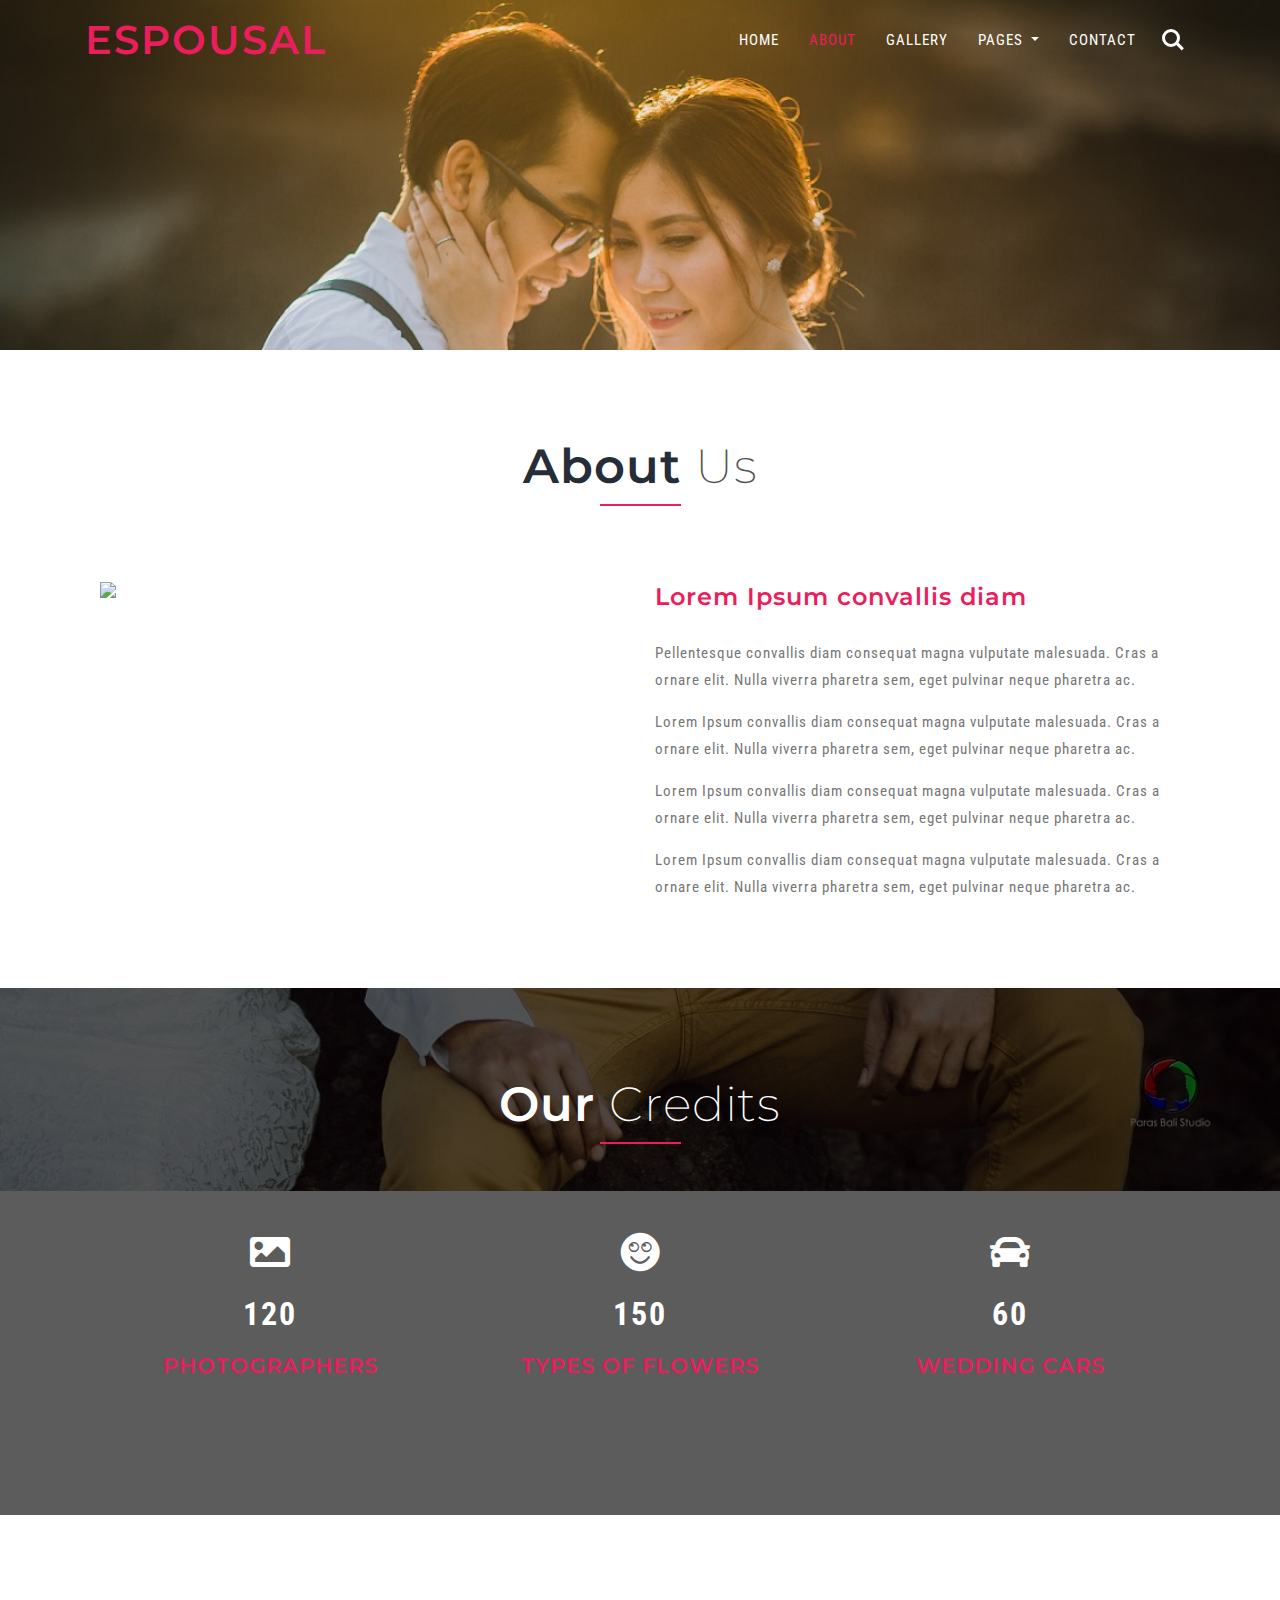
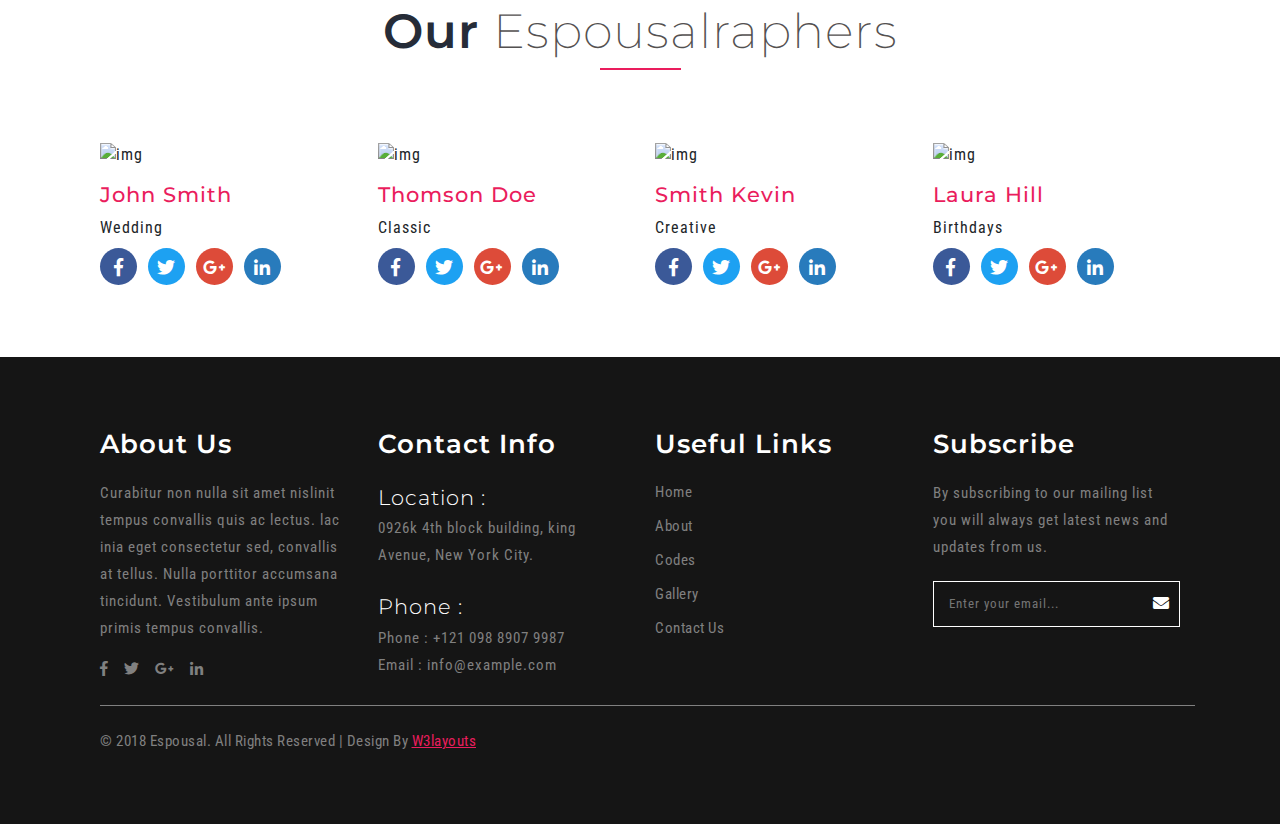
==== commit 39a68cfd: "up" ====
--- a/about.html
+++ b/about.html
@@ -1,333 +1,408 @@
+
+<!--A Design by W3layouts
+   Author: W3layout
+   Author URL: http://w3layouts.com
+   License: Creative Commons Attribution 3.0 Unported
+   License URL: http://creativecommons.org/licenses/by/3.0/
+   -->
 <!DOCTYPE html>
-<!--[if lt IE 7]>      <html class="no-js lt-ie9 lt-ie8 lt-ie7"> <![endif]-->
-<!--[if IE 7]>         <html class="no-js lt-ie9 lt-ie8"> <![endif]-->
-<!--[if IE 8]>         <html class="no-js lt-ie9"> <![endif]-->
-<!--[if gt IE 8]><!--> <html class="no-js"> <!--<![endif]-->
-	<head>
-	<meta charset="utf-8">
-	<meta http-equiv="X-UA-Compatible" content="IE=edge">
-	<title>Wedding &mdash; 100% Free Fully Responsive HTML5 Template by FREEHTML5.co</title>
-	<meta name="viewport" content="width=device-width, initial-scale=1">
-	<meta name="description" content="Free HTML5 Template by FREEHTML5.CO" />
-	<meta name="keywords" content="free html5, free template, free bootstrap, html5, css3, mobile first, responsive" />
-	<meta name="author" content="FREEHTML5.CO" />
-
-  <!-- 
-	//////////////////////////////////////////////////////
-
-	FREE HTML5 TEMPLATE 
-	DESIGNED & DEVELOPED by FREEHTML5.CO
+<html lang="zxx">
+   <head>
+      <title>Espousal A Wedding Category Bootstrap Responsive Website Template  | About :: w3layouts</title>
+      <!-- Meta Tags -->
+	 <meta name="viewport" content="width=device-width, initial-scale=1">
+    <meta charset="utf-8">
+	<meta name="keywords" content="Espousal Responsive web template, Bootstrap Web Templates, Flat Web Templates, Android Compatible web template, 
+Smartphone Compatible web template, free webdesigns for Nokia, Samsung, LG, Sony Ericsson, Motorola web design" />
+	<script type="application/x-javascript">
+		addEventListener("load", function () {
+			setTimeout(hideURLbar, 0);
+		}, false);
+
+		function hideURLbar() {
+			window.scrollTo(0, 1);
+		}
+	</script>
+	<!-- // Meta Tags -->
+      <!--booststrap-->
+      <link href="css/bootstrap.min.css" rel="stylesheet" type="text/css" media="all">
+      <!--//booststrap end-->
+      <!-- font-awesome icons -->
+      <link href="css/fontawesome-all.css" rel="stylesheet">
+      <!-- //font-awesome icons -->
+	 <!--stylesheets-->
+		<link href="css/style.css" rel='stylesheet' type='text/css' media="all">
+      <!--//stylesheets-->
+	<link href="//fonts.googleapis.com/css?family=Montserrat:100,100i,200,200i,300,300i,400,400i,500,500i,600,600i,700,700i,800,800i,900,900i" rel="stylesheet">
+<link href="//fonts.googleapis.com/css?family=Roboto+Condensed:300,300i,400,400i,700" rel="stylesheet">
+   </head>
+   <body>
+
+<!--/banner-->
+<!-- banner -->
+<header>
+	<section class="banner1">
+		<div class="agileits_w3layouts_banner_nav">
 		
-	Website: 		http://freehtml5.co/
-	Email: 			info@freehtml5.co
-	Twitter: 		http://twitter.com/fh5co
-	Facebook: 		https://www.facebook.com/fh5co
-
-	//////////////////////////////////////////////////////
-	 -->
-
-  	<!-- Facebook and Twitter integration -->
-	<meta property="og:title" content=""/>
-	<meta property="og:image" content=""/>
-	<meta property="og:url" content=""/>
-	<meta property="og:site_name" content=""/>
-	<meta property="og:description" content=""/>
-	<meta name="twitter:title" content="" />
-	<meta name="twitter:image" content="" />
-	<meta name="twitter:url" content="" />
-	<meta name="twitter:card" content="" />
-
-	<link href='https://fonts.googleapis.com/css?family=Work+Sans:400,300,600,400italic,700' rel='stylesheet' type='text/css'>
-	<link href="https://fonts.googleapis.com/css?family=Sacramento" rel="stylesheet">
-	
-	<!-- Animate.css -->
-	<link rel="stylesheet" href="css/animate.css">
-	<!-- Icomoon Icon Fonts-->
-	<link rel="stylesheet" href="css/icomoon.css">
-	<!-- Bootstrap  -->
-	<link rel="stylesheet" href="css/bootstrap.css">
-
-	<!-- Magnific Popup -->
-	<link rel="stylesheet" href="css/magnific-popup.css">
-
-	<!-- Owl Carousel  -->
-	<link rel="stylesheet" href="css/owl.carousel.min.css">
-	<link rel="stylesheet" href="css/owl.theme.default.min.css">
-
-	<!-- Theme style  -->
-	<link rel="stylesheet" href="css/style.css">
-
-	<!-- Modernizr JS -->
-	<script src="js/modernizr-2.6.2.min.js"></script>
-	<!-- FOR IE9 below -->
-	<!--[if lt IE 9]>
-	<script src="js/respond.min.js"></script>
-	<![endif]-->
-
-	</head>
-	<body>
-		
-	<div class="fh5co-loader"></div>
-	
-	<div id="page">
-	<nav class="fh5co-nav" role="navigation">
-		<div class="container">
-			<div class="row">
-				<div class="col-xs-2">
-					<div id="fh5co-logo"><a href="index.html">Wedding<strong>.</strong></a></div>
-				</div>
-				<div class="col-xs-10 text-right menu-1">
-					<ul>
-						<li><a href="index.html">Home</a></li>
-						<li class="active"><a href="about.html">Story</a></li>
-						<li class="has-dropdown">
-							<a href="services.html">Services</a>
-							<ul class="dropdown">
-								<li><a href="#">Web Design</a></li>
-								<li><a href="#">eCommerce</a></li>
-								<li><a href="#">Branding</a></li>
-								<li><a href="#">API</a></li>
-							</ul>
-						</li>
-						<li class="has-dropdown">
-							<a href="gallery.html">Gallery</a>
-							<ul class="dropdown">
-								<li><a href="#">HTML5</a></li>
-								<li><a href="#">CSS3</a></li>
-								<li><a href="#">Sass</a></li>
-								<li><a href="#">jQuery</a></li>
-							</ul>
-						</li>
-						<li><a href="contact.html">Contact</a></li>
+			<div class="header-bar py-sm-2">
+				<div class="container py-2">
+				<nav class="navbar navbar-expand-lg navbar-light">
+               <div class="hedder-up">
+               <h1><a class="navbar-brand" href="index.html">Espousal</a></h1>
+			   </div>
+              <button class="navbar-toggler" type="button" data-toggle="collapse" data-target="#navbarSupportedContent" aria-controls="navbarSupportedContent" aria-expanded="false" aria-label="Toggle navigation">
+               <span class="navbar-toggler-icon"></span>
+               </button>
+               <div class="collapse navbar-collapse justify-content-end" id="navbarSupportedContent">
+                   <ul class="navbar-nav">
+							 <li class="nav-item">
+								<a class="nav-link" href="index.html">Home <span class="sr-only">(current)</span></a>
+							 </li>
+							 <li class="nav-item active">
+								<a href="about.html" class="nav-link">About</a>
+							 </li>
+							 <li class="nav-item">
+								<a href="gallery.html" class="nav-link ">Gallery</a>
+							 </li>
+							  <li class="nav-item dropdown">
+									<a class="nav-link dropdown-toggle" href="#" id="navbarDropdown" role="button" data-toggle="dropdown" aria-haspopup="true"
+										aria-expanded="false">
+										Pages
+									</a>
+									<div class="dropdown-menu" aria-labelledby="navbarDropdown">
+										<a class="dropdown-item" href="codes.html">Codes</a>
+										<div class="dropdown-divider"></div>
+										<a class="dropdown-item" href="about.html">About</a>
+									</div>
+								</li>
+							 <li class="nav-item">
+								<a href="contact.html" class="nav-link">Contact</a>
+							 </li>
+						  </ul>
+						   <div class="w3_agile_login">
+					<div class="cd-main-header">
+						<a class="cd-search-trigger" href="#cd-search"> <span></span></a>
+						<!-- cd-header-buttons -->
+					</div>
+					<div id="cd-search" class="cd-search">
+						<form action="#" method="post">
+							<input name="Search" type="search" placeholder="Search...">
+						</form>
+					</div>
+				</div>
+
+               </div>
+            </nav>				
+		</div>
+   </div>
+         <!-- //Navigation -->
+	</div>
+	</section>
+	</header>
+	<!-- //banner -->
+		<section class="banner_bottom py-5">
+		<div class="container py-md-4 mt-md-3"> 
+			<div class="wthree_head_section">
+				<h2 class="w3l_header">About <span>Us</span></h2>
+			</div>
+			<div class="inner_sec_info_wthree_agile mt-md-5 pt-4">
+				<div class="row help_full">
+					<div class="col-lg-6 banner_bottom_grid help">
+						<img src="images/g6.jpg" alt=" " class="img-fluid">
+					</div>
+					<div class="col-lg-6 banner_bottom_left">
+						<h4>Lorem Ipsum convallis diam</h4>
+						<p>Pellentesque convallis diam consequat magna vulputate malesuada. Cras a ornare elit. Nulla viverra pharetra sem, eget
+							pulvinar neque pharetra ac.</p>
+						<p>Lorem Ipsum convallis diam consequat magna vulputate malesuada. Cras a ornare elit. Nulla viverra pharetra sem, eget
+							pulvinar neque pharetra ac.</p>
+						<p>Lorem Ipsum convallis diam consequat magna vulputate malesuada. Cras a ornare elit. Nulla viverra pharetra sem, eget
+							pulvinar neque pharetra ac.</p>
+							<p>Lorem Ipsum convallis diam consequat magna vulputate malesuada. Cras a ornare elit. Nulla viverra pharetra sem, eget
+							pulvinar neque pharetra ac.</p>
+					</div>
+				</div>
+			</div>
+		</div>
+	</section>
+	<!--//ab-->
+<!-- stats -->
+	<section class="stats">
+	<div class="overlay py-5">
+		<div class="container py-md-4 mt-md-3">
+			<div class="wthree_head_section">
+				<h3 class="w3l_header text-white">Our <span class="text-white">Credits</span></h3>
+			</div>
+			<div class="row inner_w3l_agile_grids-1 mt-md-5 pt-4">
+			<div class="col-md-4 w3layouts_stats_left w3_counter_grid">
+				<i class="fas fa-image" aria-hidden="true"></i>
+				<p>120</p>
+				<h3>PHOTOGRAPHERS</h3>
+			</div>
+			<div class="col-md-4 w3layouts_stats_left w3_counter_grid1">
+				<i class="fas fa-smile" aria-hidden="true"></i>
+				<p>150</p>
+				<h3>TYPES OF FLOWERS</h3>
+			</div>
+			<div class="col-md-4 w3layouts_stats_left w3_counter_grid3">
+				<i class="fas fa-car" aria-hidden="true"></i>
+				<p>60</p>
+				<h3>WEDDING CARS</h3>
+			</div>
+	</div>
+   </div>
+   </div>   
+</section>
+<!-- //stats -->
+		<!-- team -->
+	<section class="wthree-row py-5">
+		<div class="container py-md-4 mt-md-3"> 
+			<div class="wthree_head_section">
+				<h3 class="w3l_header">Our <span>Espousalraphers</span></h3>
+			</div>
+			<div class="row mt-md-5 pt-4">
+				<div class="col-lg-3 col-sm-6 team-grids">
+					<div class="team-effect">
+						<img src="images/te1.jpg" alt="img" class="img-fluid">
+					</div>
+					<!-- team text -->
+					<div class="footerv2-w3ls mt-3">
+						<h4 class="mb-2">John Smith</h4>
+						<p class="mb-2">Wedding</p>
+						<ul class="social-iconsv2 agileinfo">
+							<li>
+								<a href="#">
+									<i class="fab fa-facebook-f"></i>
+								</a>
+							</li>
+							<li>
+								<a href="#">
+									<i class="fab fa-twitter"></i>
+								</a>
+							</li>
+							<li>
+								<a href="#">
+									<i class="fab fa-google-plus-g"></i>
+								</a>
+							</li>
+							<li>
+								<a href="#">
+									<i class="fab fa-linkedin-in"></i>
+								</a>
+							</li>
+						</ul>
+					</div>
+					<!-- //team text -->
+				</div>
+				<div class="col-lg-3 col-sm-6 team-grids mt-sm-0 mt-5">
+					<div class="team-effect">
+						<img src="images/te3.jpg" alt="img" class="img-fluid">
+					</div>
+					<!-- team text -->
+					<div class="footerv2-w3ls mt-3">
+						<h4 class="mb-2">Thomson Doe</h4>
+						<p class="mb-2">Classic</p>
+						<ul class="social-iconsv2 agileinfo">
+							<li>
+								<a href="#">
+									<i class="fab fa-facebook-f"></i>
+								</a>
+							</li>
+							<li>
+								<a href="#">
+									<i class="fab fa-twitter"></i>
+								</a>
+							</li>
+							<li>
+								<a href="#">
+									<i class="fab fa-google-plus-g"></i>
+								</a>
+							</li>
+							<li>
+								<a href="#">
+									<i class="fab fa-linkedin-in"></i>
+								</a>
+							</li>
+						</ul>
+					</div>
+					<!-- //team text -->
+				</div>
+				<div class="col-lg-3 col-sm-6 team-grids mt-lg-0 mt-5">
+					<div class="team-effect">
+						<img src="images/te2.jpg" alt="img" class="img-fluid">
+					</div>
+					<!-- team text -->
+					<div class="footerv2-w3ls mt-3">
+						<h4 class="mb-2">Smith Kevin</h4>
+						<p class="mb-2">Creative</p>
+						<ul class="social-iconsv2 agileinfo">
+							<li>
+								<a href="#">
+									<i class="fab fa-facebook-f"></i>
+								</a>
+							</li>
+							<li>
+								<a href="#">
+									<i class="fab fa-twitter"></i>
+								</a>
+							</li>
+							<li>
+								<a href="#">
+									<i class="fab fa-google-plus-g"></i>
+								</a>
+							</li>
+							<li>
+								<a href="#">
+									<i class="fab fa-linkedin-in"></i>
+								</a>
+							</li>
+						</ul>
+					</div>
+					<!-- //team text -->
+				</div>
+				<div class="col-lg-3 col-sm-6 team-grids mt-lg-0 mt-5">
+					<div class="team-effect">
+						<img src="images/te4.jpg" alt="img" class="img-fluid">
+					</div>
+					<!-- team text -->
+					<div class="footerv2-w3ls mt-3">
+						<h4 class="mb-2">Laura Hill</h4>
+						<p class="mb-2">Birthdays</p>
+						<ul class="social-iconsv2 agileinfo">
+							<li>
+								<a href="#">
+									<i class="fab fa-facebook-f"></i>
+								</a>
+							</li>
+							<li>
+								<a href="#">
+									<i class="fab fa-twitter"></i>
+								</a>
+							</li>
+							<li>
+								<a href="#">
+									<i class="fab fa-google-plus-g"></i>
+								</a>
+							</li>
+							<li>
+								<a href="#">
+									<i class="fab fa-linkedin-in"></i>
+								</a>
+							</li>
+						</ul>
+					</div>
+					<!-- //team text -->
+				</div>
+			</div>
+		</div>
+	</section>
+	<!-- //team -->
+
+<!--footer -->
+<footer>
+<section class="footer footer_w3layouts_section_1its py-5">
+	<div class="container py-md-4">
+		<div class="row footer-top">
+			<div class="col-lg-3 col-md-6 col-sm-6 footer-grid_section_1its_w3">
+				<div class="footer-title">
+					<h3>About Us</h3>
+				</div>
+				<div class="footer-text">
+					<p>Curabitur non nulla sit amet nislinit tempus convallis quis ac lectus. lac inia eget consectetur sed, convallis at tellus.
+						Nulla porttitor accumsana tincidunt. Vestibulum ante ipsum primis tempus convallis.</p>
+					<ul class="social_section_1info">
+						<li><a href="#"><i class="fab fa-facebook-f"></i></a></li>
+						<li><a href="#"><i class="fab fa-twitter"></i></a></li>
+						<li><a href="#"><i class="fab fa-google-plus-g"></i></i></a></li>
+						<li><a href="#"><i class="fab fa-linkedin-in"></i></i></a></li>
 					</ul>
 				</div>
 			</div>
-			
+			<div class="col-lg-3 col-md-6 col-sm-6 footer-grid_section_1its_w3">
+				<div class="footer-title">
+					<h3>Contact Info</h3>
+				</div>
+				<div class="contact-info">
+					<h4>Location :</h4>
+					<p>0926k 4th block building, king Avenue, New York City.</p>
+					<div class="phone">
+						<h4>Phone :</h4>
+						<p>Phone : +121 098 8907 9987</p>
+						<p>Email : <a href="mailto:info@example.com">info@example.com</a></p>
+					</div>
+				</div>
+			</div>
+			<div class="col-lg-3 col-md-6 col-sm-6 footer-grid_section_1its_w3">
+				<div class="footer-title">
+					<h3>Useful Links</h3>
+				</div>
+				<ul class="links">
+					<li><a href="index.html">Home</a></li>
+					<li><a href="about.html">About</a></li>
+					<li><a href="codes.html">Codes</a></li>
+					<li><a href="gallery.html">Gallery</a></li>
+					<li><a href="contact.html">Contact Us</a></li>
+				</ul>
+			</div>
+			<div class="col-lg-3 col-md-6 col-sm-6 footer-grid_section_1its_w3">
+				<div class="footer-title">
+					<h3>Subscribe</h3>
+				</div>
+				<div class="footer-text">
+					<p>By subscribing to our mailing list you will always get latest news and updates from us.</p>
+					<form action="#" method="post">
+						<input type="email" name="Email" placeholder="Enter your email..." required="">
+						<button class="btn1"><i class="fa fa-envelope" aria-hidden="true"></i></button>
+						<div class="clearfix"> </div>
+					</form>
+				</div>
+			</div>
 		</div>
-	</nav>
-
-	<header id="fh5co-header" class="fh5co-cover fh5co-cover-sm" role="banner" style="background-image:url(images/img_bg_1.jpg);">
-		<div class="overlay"></div>
-		<div class="fh5co-container">
-			<div class="row">
-				<div class="col-md-8 col-md-offset-2 text-center">
-					<div class="display-t">
-						<div class="display-tc animate-box" data-animate-effect="fadeIn">
-							<h1>Couple Story</h1>
-							<h2>Free HTML5 templates Made by <a href="http://freehtml5.co" target="_blank">FreeHTML5.co</a></h2>
-						</div>
-					</div>
-				</div>
-			</div>
-		</div>
-	</header>
-
-	<div id="fh5co-couple" class="fh5co-section-gray">
-		<div class="container">
-			<div class="row">
-				<div class="col-md-8 col-md-offset-2 text-center fh5co-heading animate-box">
-					<h2>Hello!</h2>
-					<h3>November 28th, 2016 New York, USA</h3>
-					<p>We invited you to celebrate our wedding</p>
-				</div>
-			</div>
-			<div class="couple-wrap animate-box">
-				<div class="couple-half">
-					<div class="groom">
-						<img src="images/groom.jpg" alt="groom" class="img-responsive">
-					</div>
-					<div class="desc-groom">
-						<h3>Joefrey Mahusay</h3>
-						<p>Far far away, behind the word mountains, far from the countries Vokalia and Consonantia, there live the blind texts. Separated they live in Bookmarksgrove</p>
-					</div>
-				</div>
-				<p class="heart text-center"><i class="icon-heart2"></i></p>
-				<div class="couple-half">
-					<div class="bride">
-						<img src="images/bride.jpg" alt="groom" class="img-responsive">
-					</div>
-					<div class="desc-bride">
-						<h3>Sheila Mahusay</h3>
-						<p>Far far away, behind the word mountains, far from the countries Vokalia and Consonantia, there live the blind texts. Separated they live in Bookmarksgrove</p>
-					</div>
-				</div>
-			</div>
+		<div class="copyright pt-4 mt-4">
+			<p>© 2018 Espousal. All Rights Reserved | Design by <a href="http://w3layouts.com/">W3layouts</a> </p>
 		</div>
 	</div>
-
-	<div id="fh5co-couple-story">
-		<div class="container">
-			<div class="row">
-				<div class="col-md-8 col-md-offset-2 text-center fh5co-heading animate-box">
-					<span>We Love Each Other</span>
-					<h2>Our Story</h2>
-					<p>Far far away, behind the word mountains, far from the countries Vokalia and Consonantia, there live the blind texts.</p>
-				</div>
-			</div>
-			<div class="row">
-				<div class="col-md-12 col-md-offset-0">
-					<ul class="timeline animate-box">
-						<li class="animate-box">
-							<div class="timeline-badge" style="background-image:url(images/couple-1.jpg);"></div>
-							<div class="timeline-panel">
-								<div class="timeline-heading">
-									<h3 class="timeline-title">First We Meet</h3>
-									<span class="date">December 25, 2015</span>
-								</div>
-								<div class="timeline-body">
-									<p>Far far away, behind the word mountains, far from the countries Vokalia and Consonantia, there live the blind texts. Separated they live in Bookmarksgrove right at the coast of the Semantics, a large language ocean.</p>
-								</div>
-							</div>
-						</li>
-						<li class="timeline-inverted animate-box">
-							<div class="timeline-badge" style="background-image:url(images/couple-2.jpg);"></div>
-							<div class="timeline-panel">
-								<div class="timeline-heading">
-									<h3 class="timeline-title">First Date</h3>
-									<span class="date">December 28, 2015</span>
-								</div>
-								<div class="timeline-body">
-									<p>Far far away, behind the word mountains, far from the countries Vokalia and Consonantia, there live the blind texts. Separated they live in Bookmarksgrove right at the coast of the Semantics, a large language ocean.</p>
-								</div>
-							</div>
-						</li>
-						<li class="animate-box">
-							<div class="timeline-badge" style="background-image:url(images/couple-3.jpg);"></div>
-							<div class="timeline-panel">
-								<div class="timeline-heading">
-									<h3 class="timeline-title">In A Relationship</h3>
-									<span class="date">January 1, 2016</span>
-								</div>
-								<div class="timeline-body">
-									<p>Far far away, behind the word mountains, far from the countries Vokalia and Consonantia, there live the blind texts. Separated they live in Bookmarksgrove right at the coast of the Semantics, a large language ocean.</p>
-								</div>
-							</div>
-						</li>
-			    	</ul>
-				</div>
-			</div>
-		</div>
-	</div>
-
-	<div id="fh5co-started" class="fh5co-bg" style="background-image:url(images/img_bg_4.jpg);">
-		<div class="overlay"></div>
-		<div class="container">
-			<div class="row animate-box">
-				<div class="col-md-8 col-md-offset-2 text-center fh5co-heading">
-					<h2>Are You Attending?</h2>
-					<p>Please Fill-up the form to notify you that you're attending. Thanks.</p>
-				</div>
-			</div>
-			<div class="row animate-box">
-				<div class="col-md-10 col-md-offset-1">
-					<form class="form-inline">
-						<div class="col-md-4 col-sm-4">
-							<div class="form-group">
-								<label for="name" class="sr-only">Name</label>
-								<input type="name" class="form-control" id="name" placeholder="Name">
-							</div>
-						</div>
-						<div class="col-md-4 col-sm-4">
-							<div class="form-group">
-								<label for="email" class="sr-only">Email</label>
-								<input type="email" class="form-control" id="email" placeholder="Email">
-							</div>
-						</div>
-						<div class="col-md-4 col-sm-4">
-							<button type="submit" class="btn btn-default btn-block">I am Attending</button>
-						</div>
-					</form>
-				</div>
-			</div>
-		</div>
-	</div>
-
-	<footer id="fh5co-footer" role="contentinfo">
-		<div class="container">
-			<!-- <div class="row row-pb-md">
-				<div class="col-md-4 fh5co-widget">
-					<h3>The Company</h3>
-					<p>Facilis ipsum reprehenderit nemo molestias. Aut cum mollitia reprehenderit. Eos cumque dicta adipisci architecto culpa amet.</p>
-					<p><a href="#">Learn More</a></p>
-				</div>
-				<div class="col-md-2 col-sm-4 col-xs-6 col-md-push-1">
-					<ul class="fh5co-footer-links">
-						<li><a href="#">About</a></li>
-						<li><a href="#">Help</a></li>
-						<li><a href="#">Contact</a></li>
-						<li><a href="#">Terms</a></li>
-						<li><a href="#">Meetups</a></li>
-					</ul>
-				</div>
-
-				<div class="col-md-2 col-sm-4 col-xs-6 col-md-push-1">
-					<ul class="fh5co-footer-links">
-						<li><a href="#">Shop</a></li>
-						<li><a href="#">Privacy</a></li>
-						<li><a href="#">Testimonials</a></li>
-						<li><a href="#">Handbook</a></li>
-						<li><a href="#">Held Desk</a></li>
-					</ul>
-				</div>
-
-				<div class="col-md-2 col-sm-4 col-xs-6 col-md-push-1">
-					<ul class="fh5co-footer-links">
-						<li><a href="#">Find Designers</a></li>
-						<li><a href="#">Find Deelopers</a></li>
-						<li><a href="#">Teams</a></li>
-						<li><a href="#">Advertise</a></li>
-						<li><a href="#">API</a></li>
-					</ul>
-				</div>
-			</div> -->
-
-			<div class="row copyright">
-				<div class="col-md-12 text-center">
-					<p>
-						<small class="block">&copy; 2016 Free HTML5. All Rights Reserved.</small> 
-						<small class="block">Designed by <a href="http://freehtml5.co/" target="_blank">FREEHTML5.co</a> Demo Images: <a href="http://unsplash.co/" target="_blank">Unsplash</a></small>
-					</p>
-					<p>
-						<ul class="fh5co-social-icons">
-							<li><a href="#"><i class="icon-twitter"></i></a></li>
-							<li><a href="#"><i class="icon-facebook"></i></a></li>
-							<li><a href="#"><i class="icon-linkedin"></i></a></li>
-							<li><a href="#"><i class="icon-dribbble"></i></a></li>
-						</ul>
-					</p>
-				</div>
-			</div>
-
-		</div>
-	</footer>
-	</div>
-
-	<div class="gototop js-top">
-		<a href="#" class="js-gotop"><i class="icon-arrow-up"></i></a>
-	</div>
-	
-	<!-- jQuery -->
-	<script src="js/jquery.min.js"></script>
-	<!-- jQuery Easing -->
-	<script src="js/jquery.easing.1.3.js"></script>
-	<!-- Bootstrap -->
-	<script src="js/bootstrap.min.js"></script>
-	<!-- Waypoints -->
-	<script src="js/jquery.waypoints.min.js"></script>
-	<!-- Carousel -->
-	<script src="js/owl.carousel.min.js"></script>
-	<!-- countTo -->
-	<script src="js/jquery.countTo.js"></script>
-
-	<!-- Stellar -->
-	<script src="js/jquery.stellar.min.js"></script>
-	<!-- Magnific Popup -->
-	<script src="js/jquery.magnific-popup.min.js"></script>
-	<script src="js/magnific-popup-options.js"></script>
-
-	<!-- Main -->
-	<script src="js/main.js"></script>
-
-	</body>
-</html>
-
+</section>
+</footer>
+<!-- //footer -->
+
+     <!--js working-->
+      <script src="js/jquery.min.js"></script>
+      <!--//js working-->
+	<!-- smooth scrolling -->
+	<script type="text/javascript" src="js/move-top.js"></script>
+	<script type="text/javascript" src="js/easing.js"></script>
+	<!-- here stars scrolling icon -->
+	<script type="text/javascript">
+		$(document).ready(function() {
+			/*
+				var defaults = {
+				containerID: 'toTop', // fading element id
+				containerHoverID: 'toTopHover', // fading element hover id
+				scrollSpeed: 1200,
+				easingType: 'linear' 
+				};
+			*/
+								
+			$().UItoTop({ easingType: 'easeOutQuart' });
+								
+			});
+	</script>
+	<!-- //here ends scrolling icon -->
+<!-- //smooth scrolling -->
+<!-- scrolling script -->
+<script type="text/javascript">
+	jQuery(document).ready(function($) {
+		$(".scroll").click(function(event){		
+			event.preventDefault();
+			$('html,body').animate({scrollTop:$(this.hash).offset().top},1000);
+		});
+	});
+</script> 
+<!-- //scrolling script -->
+ <script src="js/main.js"></script>
+<!--bootstrap working-->
+    <script src="js/bootstrap.min.js"></script>
+ <!-- //bootstrap working-->
+   </body>
+</html>--- a/css/style.css
+++ b/css/style.css
@@ -1,1843 +1,1766 @@
-@font-face {
-  font-family: 'icomoon';
-  src: url("../fonts/icomoon/icomoon.eot?srf3rx");
-  src: url("../fonts/icomoon/icomoon.eot?srf3rx#iefix") format("embedded-opentype"), url("../fonts/icomoon/icomoon.ttf?srf3rx") format("truetype"), url("../fonts/icomoon/icomoon.woff?srf3rx") format("woff"), url("../fonts/icomoon/icomoon.svg?srf3rx#icomoon") format("svg");
-  font-weight: normal;
-  font-style: normal;
-}
-/* =======================================================
-*
-* 	Template Style 
-*
-* ======================================================= */
+
+/*--
+Author: W3layouts
+Author URL: http://w3layouts.com
+License: Creative Commons Attribution 3.0 Unported
+License URL: http://creativecommons.org/licenses/by/3.0/
+--*/
+
+html,
 body {
-  font-family: "Work Sans", Arial, sans-serif;
-  font-weight: 400;
-  font-size: 16px;
-  line-height: 1.7;
-  color: #828282;
-  background: #fff;
-}
-
-#page {
-  position: relative;
-  overflow-x: hidden;
-  width: 100%;
-  height: 100%;
-  -webkit-transition: 0.5s;
-  -o-transition: 0.5s;
-  transition: 0.5s;
-}
-.offcanvas #page {
-  overflow: hidden;
-  position: absolute;
-}
-.offcanvas #page:after {
-  -webkit-transition: 2s;
-  -o-transition: 2s;
-  transition: 2s;
-  position: absolute;
-  top: 0;
-  right: 0;
-  bottom: 0;
-  left: 0;
-  z-index: 101;
-  background: rgba(0, 0, 0, 0.7);
-  content: "";
-}
-
-a {
-  color: #F14E95;
-  -webkit-transition: 0.5s;
-  -o-transition: 0.5s;
-  transition: 0.5s;
-}
-a:hover, a:active, a:focus {
-  color: #F14E95;
-  outline: none;
-  text-decoration: none;
-}
-
+    padding: 0;
+    margin: 0;
+    letter-spacing: 1px;
+ font-family: 'Roboto Condensed', sans-serif; 
+ background-color: #fff;
+}
+
+body a {
+    outline: none;
+    transition: 0.5s all;
+    -webkit-transition: 0.5s all;
+    -moz-transition: 0.5s all;
+    -o-transition: 0.5s all;
+    -ms-transition: 0.5s all;
+    text-decoration: none;
+}
+
+body a:hover {
+    text-decoration: none;
+}
+
+body a:focus,
+a:hover {
+    text-decoration: none;
+}
+
+input[type="button"],
+input[type="submit"] {
+    transition: 0.5s all;
+    -webkit-transition: 0.5s all;
+    -moz-transition: 0.5s all;
+    -o-transition: 0.5s all;
+    -ms-transition: 0.5s all;
+    letter-spacing: 1px;
+	font-family: 'Roboto Condensed', sans-serif;
+  
+}
+select,input[type="email"],input[type="text"],input[type=password],
+input[type="button"],input[type="submit"],textarea{
+   font-family: 'Montserrat', sans-serif;
+	transition:0.5s all;
+	-webkit-transition:0.5s all;
+	-moz-transition:0.5s all;
+	-o-transition:0.5s all;
+	-ms-transition:0.5s all;
+	letter-spacing: 1px;
+	font-family: 'Roboto Condensed', sans-serif;
+}
+h1,
+h2,
+h3,
+h4,
+h5,
+h6 {
+    margin: 0;
+    padding: 0;
+  font-family: 'Montserrat', sans-serif;
+    letter-spacing: 1px;
+}
 p {
-  margin-bottom: 20px;
-}
-
-h1, h2, h3, h4, h5, h6, figure {
-  color: #000;
-  font-family: "Work Sans", Arial, sans-serif;
-  font-weight: 400;
-  margin: 0 0 20px 0;
-}
-
-::-webkit-selection {
-  color: #fff;
-  background: #F14E95;
-}
-
-::-moz-selection {
-  color: #fff;
-  background: #F14E95;
-}
-
-::selection {
-  color: #fff;
-  background: #F14E95;
-}
-
-.fh5co-nav {
-  position: absolute;
-  top: 0;
-  margin: 0;
-  padding: 0;
-  width: 100%;
-  padding: 40px 0;
-  z-index: 1001;
-}
-@media screen and (max-width: 768px) {
-  .fh5co-nav {
-    padding: 20px 0;
-  }
-}
-.fh5co-nav #fh5co-logo {
-  font-size: 40px;
-  margin: 0;
-  padding: 0;
-  line-height: 40px;
-  font-family: "Sacramento", Arial, serif;
-}
-.fh5co-nav a {
-  padding: 5px 10px;
-  color: #fff;
-}
-@media screen and (max-width: 768px) {
-  .fh5co-nav .menu-1, .fh5co-nav .menu-2 {
-    display: none;
-  }
-}
-.fh5co-nav ul {
-  padding: 0;
-  margin: 2px 0 0 0;
-}
-.fh5co-nav ul li {
-  padding: 0;
-  margin: 0;
-  list-style: none;
-  display: inline;
-}
-.fh5co-nav ul li a {
-  font-size: 14px;
-  padding: 30px 10px;
-  text-transform: uppercase;
-  color: rgba(255, 255, 255, 0.5);
-  -webkit-transition: 0.5s;
-  -o-transition: 0.5s;
-  transition: 0.5s;
-}
-.fh5co-nav ul li a:hover, .fh5co-nav ul li a:focus, .fh5co-nav ul li a:active {
-  color: white;
-}
-.fh5co-nav ul li.has-dropdown {
-  position: relative;
-}
-.fh5co-nav ul li.has-dropdown .dropdown {
-  width: 130px;
-  -webkit-box-shadow: 0px 14px 33px -9px rgba(0, 0, 0, 0.75);
-  -moz-box-shadow: 0px 14px 33px -9px rgba(0, 0, 0, 0.75);
-  box-shadow: 0px 14px 33px -9px rgba(0, 0, 0, 0.75);
-  z-index: 1002;
-  visibility: hidden;
-  opacity: 0;
-  position: absolute;
-  top: 40px;
-  left: 0;
-  text-align: left;
-  background: #fff;
-  padding: 20px;
-  -webkit-border-radius: 4px;
-  -moz-border-radius: 4px;
-  -ms-border-radius: 4px;
-  border-radius: 4px;
-  -webkit-transition: 0s;
-  -o-transition: 0s;
-  transition: 0s;
-}
-.fh5co-nav ul li.has-dropdown .dropdown:before {
-  bottom: 100%;
-  left: 40px;
-  border: solid transparent;
-  content: " ";
-  height: 0;
-  width: 0;
-  position: absolute;
-  pointer-events: none;
-  border-bottom-color: #fff;
-  border-width: 8px;
-  margin-left: -8px;
-}
-.fh5co-nav ul li.has-dropdown .dropdown li {
-  display: block;
-  margin-bottom: 7px;
-}
-.fh5co-nav ul li.has-dropdown .dropdown li:last-child {
-  margin-bottom: 0;
-}
-.fh5co-nav ul li.has-dropdown .dropdown li a {
-  padding: 2px 0;
-  display: block;
-  color: #999999;
-  line-height: 1.2;
-  text-transform: none;
-  font-size: 15px;
-}
-.fh5co-nav ul li.has-dropdown .dropdown li a:hover {
-  color: #000;
-}
-.fh5co-nav ul li.has-dropdown:hover a, .fh5co-nav ul li.has-dropdown:focus a {
-  color: #fff;
-}
-.fh5co-nav ul li.btn-cta a {
-  color: #F14E95;
-}
-.fh5co-nav ul li.btn-cta a span {
-  background: #fff;
-  padding: 4px 20px;
-  display: -moz-inline-stack;
-  display: inline-block;
-  zoom: 1;
-  *display: inline;
-  -webkit-transition: 0.3s;
-  -o-transition: 0.3s;
-  transition: 0.3s;
-  -webkit-border-radius: 100px;
-  -moz-border-radius: 100px;
-  -ms-border-radius: 100px;
-  border-radius: 100px;
-}
-.fh5co-nav ul li.btn-cta a:hover span {
-  -webkit-box-shadow: 0px 14px 20px -9px rgba(0, 0, 0, 0.75);
-  -moz-box-shadow: 0px 14px 20px -9px rgba(0, 0, 0, 0.75);
-  box-shadow: 0px 14px 20px -9px rgba(0, 0, 0, 0.75);
-}
-.fh5co-nav ul li.active > a {
-  color: #fff !important;
-}
-
-#fh5co-counter,
-#fh5co-event,
-.fh5co-bg {
-  background-size: cover;
-  background-position: top center;
-  background-repeat: no-repeat;
-  position: relative;
-}
-
-.fh5co-bg {
-  background-position: center center;
-  width: 100%;
-  float: left;
-  position: relative;
-}
-
-.fh5co-video {
-  height: 450px;
-  overflow: hidden;
-  -webkit-border-radius: 7px;
-  -moz-border-radius: 7px;
-  -ms-border-radius: 7px;
-  border-radius: 7px;
-}
-.fh5co-video a {
-  z-index: 1001;
-  position: absolute;
-  top: 50%;
-  left: 50%;
-  margin-top: -45px;
-  margin-left: -45px;
-  width: 90px;
-  height: 90px;
-  display: table;
-  text-align: center;
-  background: #fff;
-  -webkit-box-shadow: 0px 14px 30px -15px rgba(0, 0, 0, 0.75);
-  -moz-box-shadow: 0px 14px 30px -15px rgba(0, 0, 0, 0.75);
-  box-shadow: 0px 14px 30px -15px rgba(0, 0, 0, 0.75);
-  -webkit-border-radius: 50%;
-  -moz-border-radius: 50%;
-  -ms-border-radius: 50%;
-  border-radius: 50%;
-}
-.fh5co-video a i {
-  text-align: center;
-  display: table-cell;
-  vertical-align: middle;
-  font-size: 40px;
-}
-.fh5co-video .overlay {
-  position: absolute;
-  top: 0;
-  left: 0;
-  right: 0;
-  bottom: 0;
-  background: rgba(0, 0, 0, 0.5);
-  -webkit-transition: 0.5s;
-  -o-transition: 0.5s;
-  transition: 0.5s;
-}
-.fh5co-video:hover .overlay {
-  background: rgba(0, 0, 0, 0.7);
-}
-.fh5co-video:hover a {
-  position: relative;
-  -webkit-transform: scale(1.2);
-  -moz-transform: scale(1.2);
-  -ms-transform: scale(1.2);
-  -o-transform: scale(1.2);
-  transform: scale(1.2);
-}
-
-.fh5co-cover {
-  height: 900px;
-  background-size: cover;
-  background-repeat: no-repeat;
-  position: relative;
-  width: 100%;
-}
-.fh5co-cover .overlay {
-  z-index: 0;
-  position: absolute;
-  bottom: 0;
-  top: 0;
-  left: 0;
-  right: 0;
-  background: rgba(0, 0, 0, 0.5);
-}
-.fh5co-cover > .fh5co-container {
-  position: relative;
-  z-index: 10;
-}
-@media screen and (max-width: 768px) {
-  .fh5co-cover {
-    height: 600px;
-  }
-}
-.fh5co-cover .display-t,
-.fh5co-cover .display-tc {
-  height: 900px;
-  display: table;
-  width: 100%;
-}
-@media screen and (max-width: 768px) {
-  .fh5co-cover .display-t,
-  .fh5co-cover .display-tc {
-    height: 600px;
-  }
-}
-.fh5co-cover.fh5co-cover-sm {
-  height: 600px;
-}
-@media screen and (max-width: 768px) {
-  .fh5co-cover.fh5co-cover-sm {
-    height: 400px;
-  }
-}
-.fh5co-cover.fh5co-cover-sm .display-t,
-.fh5co-cover.fh5co-cover-sm .display-tc {
-  height: 600px;
-  display: table;
-  width: 100%;
-}
-@media screen and (max-width: 768px) {
-  .fh5co-cover.fh5co-cover-sm .display-t,
-  .fh5co-cover.fh5co-cover-sm .display-tc {
-    height: 400px;
-  }
-}
-
-#fh5co-counter,
-#fh5co-event {
-  height: 850px;
-  float: left;
-}
-#fh5co-counter .display-t,
-#fh5co-counter .display-tc,
-#fh5co-event .display-t,
-#fh5co-event .display-tc {
-  height: 700px;
-  display: table;
-  width: 100%;
-}
-#fh5co-counter .fh5co-heading h2,
-#fh5co-event .fh5co-heading h2 {
-  color: #fff;
-}
-#fh5co-counter .fh5co-heading span,
-#fh5co-event .fh5co-heading span {
-  color: rgba(255, 255, 255, 0.5);
-  text-transform: uppercase;
-  font-size: 13px;
-  letter-spacing: 2px;
-  font-weight: 600;
-}
-#fh5co-counter .overlay,
-#fh5co-event .overlay {
-  position: absolute;
-  top: 0;
-  left: 0;
-  right: 0;
-  bottom: 0;
-  background: rgba(0, 0, 0, 0.4);
-}
-@media screen and (max-width: 768px) {
-  #fh5co-counter,
-  #fh5co-event {
-    height: inherit;
-    padding: 7em 0;
-  }
-  #fh5co-counter .display-t,
-  #fh5co-counter .display-tc,
-  #fh5co-event .display-t,
-  #fh5co-event .display-tc {
-    height: inherit;
-  }
-}
-#fh5co-counter .event-wrap,
-#fh5co-event .event-wrap {
-  border: 2px solid rgba(255, 255, 255, 0.5);
-  background: rgba(255, 255, 255, 0.1);
-  padding: 30px;
-  width: 100%;
-  float: left;
-  -webkit-border-radius: 4px;
-  -moz-border-radius: 4px;
-  -ms-border-radius: 4px;
-  border-radius: 4px;
-}
-@media screen and (max-width: 768px) {
-  #fh5co-counter .event-wrap,
-  #fh5co-event .event-wrap {
-    margin-bottom: 10px;
-  }
-}
-#fh5co-counter .event-wrap h3,
-#fh5co-event .event-wrap h3 {
-  font-size: 20px;
-  color: #fff;
-  border-bottom: 1px solid rgba(255, 255, 255, 0.5);
-  display: block;
-  padding-bottom: 20px;
-  text-transform: uppercase;
-  letter-spacing: 2px;
-}
-#fh5co-counter .event-wrap p, #fh5co-counter .event-wrap span,
-#fh5co-event .event-wrap p,
-#fh5co-event .event-wrap span {
-  display: block;
-  color: rgba(255, 255, 255, 0.8);
-}
-#fh5co-counter .event-wrap i,
-#fh5co-event .event-wrap i {
-  color: white;
-  font-size: 20px;
-}
-#fh5co-counter .event-wrap .event-col,
-#fh5co-event .event-wrap .event-col {
-  width: 50%;
-  float: left;
-  margin-bottom: 30px;
-}
-
-#fh5co-counter {
-  height: 600px;
-}
-@media screen and (max-width: 768px) {
-  #fh5co-counter {
-    height: auto;
-  }
-}
-
-.timeline {
-  list-style: none;
-  padding: 20px 0 20px;
-  position: relative;
-}
-.timeline:before {
-  top: 0;
-  bottom: 0;
-  position: absolute;
-  content: " ";
-  width: 1px;
-  background-color: #d4d4d4;
-  left: 50%;
-  margin-left: 0px;
-}
-@media screen and (max-width: 480px) {
-  .timeline:before {
-    margin-left: -64px;
-  }
-}
-.timeline > li {
-  margin-bottom: 20px;
-  position: relative;
-}
-.timeline > li:before, .timeline > li:after {
-  content: " ";
-  display: table;
-}
-.timeline > li:after {
-  clear: both;
-}
-.timeline > li > .timeline-panel {
-  width: 40%;
-  float: left;
-  border: 1px solid #d4d4d4;
-  padding: 30px;
-  position: relative;
-  -webkit-border-radius: 4px;
-  -moz-border-radius: 4px;
-  -ms-border-radius: 4px;
-  border-radius: 4px;
-}
-.timeline > li > .timeline-panel:before {
-  position: absolute;
-  top: 80px;
-  right: -15px;
-  display: inline-block;
-  border-top: 15px solid transparent;
-  border-left: 15px solid #ccc;
-  border-right: 0 solid #ccc;
-  border-bottom: 15px solid transparent;
-  content: " ";
-}
-.timeline > li > .timeline-panel:after {
-  position: absolute;
-  top: 81px;
-  right: -14px;
-  display: inline-block;
-  border-top: 14px solid transparent;
-  border-left: 14px solid #fff;
-  border-right: 0 solid #fff;
-  border-bottom: 14px solid transparent;
-  content: " ";
-}
-@media screen and (max-width: 480px) {
-  .timeline > li > .timeline-panel {
-    width: 75% !important;
-  }
-  .timeline > li > .timeline-panel:before {
-    top: 30px;
-  }
-  .timeline > li > .timeline-panel:after {
-    top: 31px;
-  }
-}
-.timeline > li > .timeline-badge {
-  background-size: cover;
-  background-position: top center;
-  background-repeat: no-repeat;
-  position: relative;
-  color: #fff;
-  width: 160px;
-  height: 160px;
-  line-height: 50px;
-  font-size: 1.4em;
-  text-align: center;
-  position: absolute;
-  top: 16px;
-  left: 50%;
-  margin-left: -80px;
-  background-color: #999999;
-  z-index: 100;
-  -webkit-border-radius: 50%;
-  -moz-border-radius: 50%;
-  -ms-border-radius: 50%;
-  border-radius: 50%;
-}
-@media screen and (max-width: 480px) {
-  .timeline > li > .timeline-badge {
-    width: 60px;
-    height: 60px;
-    margin-left: -20px !important;
-  }
-}
-.timeline > li.timeline-inverted > .timeline-panel {
-  float: right;
-}
-.timeline > li.timeline-inverted > .timeline-panel:before {
-  border-left-width: 0;
-  border-right-width: 15px;
-  left: -15px;
-  right: auto;
-}
-.timeline > li.timeline-inverted > .timeline-panel:after {
-  border-left-width: 0;
-  border-right-width: 14px;
-  left: -14px;
-  right: auto;
-}
-
-.timeline-title {
-  margin-top: 0;
-}
-
-.date {
-  display: block;
-  margin-bottom: 20px;
-  font-size: 13px;
-  text-transform: uppercase;
-  letter-spacing: 2px;
-}
-
-.timeline-body > p,
-.timeline-body > ul {
-  margin-bottom: 0;
-}
-
-.timeline-body > p + p {
-  margin-top: 5px;
-}
-
-@media (max-width: 992px) {
-  ul.timeline:before {
-    left: 90px;
-  }
-
-  ul.timeline > li > .timeline-panel {
-    width: calc(100% - 200px);
-    width: -moz-calc(100% - 200px);
-    width: -webkit-calc(100% - 200px);
-  }
-
-  ul.timeline > li > .timeline-badge {
-    left: 15px;
-    margin-left: 0;
-    top: 16px;
-  }
-
-  ul.timeline > li > .timeline-panel {
+    margin: 0;
+    padding: 0;
+    letter-spacing: 1px;
+    font-family: 'Roboto Condensed', sans-serif;
+}
+ul {
+    margin: 0;
+    padding: 0;
+	list-style-type: none;
+}
+.row{margin:0px;}
+/*-- //Reset-Code --*/
+.clr {
+    color: #fff;
+}
+.lft{    text-align: left;}
+.rigt{    text-align: right;}
+/*-- header --*/
+/*-- banner --*/
+/*--search--*/
+.cd-main-header {
+  /* Force Hardware Acceleration in WebKit */
+  -webkit-transform: translateZ(0);
+  -moz-transform: translateZ(0);
+  -ms-transform: translateZ(0);
+  -o-transform: translateZ(0);
+  transform: translateZ(0);
+}
+.cd-main-header {
+    -webkit-transition: -webkit-transform 0.3s;
+    -moz-transition: -moz-transform 0.3s;
+    transition: transform 0.3s;
+}
+.cd-main-content.nav-is-visible, .cd-main-header.nav-is-visible {
+	-webkit-transform: translateX(-260px);
+	-moz-transform: translateX(-260px);
+	-ms-transform: translateX(-260px);
+	-o-transform: translateX(-260px);
+	transform: translateX(-260px);
+}
+.nav-on-left .cd-main-content.nav-is-visible, .nav-on-left .cd-main-header.nav-is-visible {
+	-webkit-transform: translateX(260px);
+	-moz-transform: translateX(260px);
+	-ms-transform: translateX(260px);
+	-o-transform: translateX(260px);
+	transform: translateX(260px);
+}
+.cd-header-buttons {
+    position: absolute;
+    display: inline-block;
+    top: 0px;
+    right: 0%;
+}
+.cd-header-buttons li {
+	display: inline-block;
+}
+.cd-search-trigger, .cd-nav-trigger {
+	position: relative;
+	display: block;
+	width: 44px;
+	height: 44px;
+	overflow: hidden;
+	white-space: nowrap;
+	color: transparent;
+	z-index: 3;
+}
+.cd-search-trigger::before, .cd-search-trigger::after {
+	/* search icon */
+	content: '';
+	position: absolute;
+	-webkit-transition: opacity 0.3s;
+	-moz-transition: opacity 0.3s;
+	transition: opacity 0.3s;
+	/* Force Hardware Acceleration in WebKit */
+	-webkit-transform: translateZ(0);
+	-moz-transform: translateZ(0);
+	-ms-transform: translateZ(0);
+	-o-transform: translateZ(0);
+	transform: translateZ(0);
+	-webkit-backface-visibility: hidden;
+	backface-visibility: hidden;
+}
+.cd-search-trigger::before {
+	/* lens */
+	top: 11px;
+	left: 11px;
+	width: 18px;
+	height: 18px;
+	-webkit-border-radius: 50%;
+	-moz-border-radius: 50%;
+	border-radius: 50%;
+	border: 3px solid #fff;
+}
+.cd-search-trigger::after {
+	/* handle */
+	height: 3px;
+	width: 8px;
+	background: #fff;
+	bottom: 14px;
+	right: 11px;
+	-webkit-transform: rotate(45deg);
+	-moz-transform: rotate(45deg);
+	-ms-transform: rotate(45deg);
+	-o-transform: rotate(45deg);
+	transform: rotate(45deg);
+}
+.cd-search-trigger span {
+	/* container for the X icon */
+	position: absolute;
+	height: 100%;
+	width: 100%;
+	top: 0;
+	left: 0;
+}
+.cd-search-trigger span::before, .cd-search-trigger span::after {
+	/* close icon */
+	content: '';
+	position: absolute;
+	display: inline-block;
+	height: 3px;
+	width: 22px;
+	top: 50%;
+	margin-top: -2px;
+	left: 50%;
+	margin-left: -11px;
+	background: #fff;
+	opacity: 0;
+	/* Force Hardware Acceleration in WebKit */
+	-webkit-transform: translateZ(0);
+	-moz-transform: translateZ(0);
+	-ms-transform: translateZ(0);
+	-o-transform: translateZ(0);
+	transform: translateZ(0);
+	-webkit-backface-visibility: hidden;
+	backface-visibility: hidden;
+	-webkit-transition: opacity 0.3s, -webkit-transform 0.3s;
+	-moz-transition: opacity 0.3s, -moz-transform 0.3s;
+	transition: opacity 0.3s, transform 0.3s;
+}
+.cd-search-trigger span::before {
+	-webkit-transform: rotate(45deg);
+	-moz-transform: rotate(45deg);
+	-ms-transform: rotate(45deg);
+	-o-transform: rotate(45deg);
+	transform: rotate(45deg);
+}
+.cd-search-trigger span::after {
+	-webkit-transform: rotate(-45deg);
+	-moz-transform: rotate(-45deg);
+	-ms-transform: rotate(-45deg);
+	-o-transform: rotate(-45deg);
+	transform: rotate(-45deg);
+}
+.cd-search-trigger.search-is-visible::before, .cd-search-trigger.search-is-visible::after {
+	/* hide search icon */
+	-moz-opacity: 0;
+	opacity: 0;
+}
+.cd-search-trigger.search-is-visible span::before, .cd-search-trigger.search-is-visible span::after {
+	/* show close icon */
+	-moz-opacity: 1;
+	opacity: 1;
+}
+.cd-search-trigger.search-is-visible span::before {
+	-webkit-transform: rotate(135deg);
+	-moz-transform: rotate(135deg);
+	-ms-transform: rotate(135deg);
+	-o-transform: rotate(135deg);
+	transform: rotate(135deg);
+}
+.cd-search-trigger.search-is-visible span::after {
+	-webkit-transform: rotate(45deg);
+	-moz-transform: rotate(45deg);
+	-ms-transform: rotate(45deg);
+	-o-transform: rotate(45deg);
+	transform: rotate(45deg);
+}
+.cd-search {
+	position: absolute;
+	width: 100%;
+	top: 100%;
+	left: 0;
+	z-index: 3;
+	opacity: 0;
+	visibility: hidden;
+	-webkit-transition: opacity .3s 0s, visibility 0s .3s;
+	-moz-transition: opacity .3s 0s, visibility 0s .3s;
+	transition: opacity .3s 0s, visibility 0s .3s;
+}
+.cd-search input {
+    border-radius: 0;
+    border: none;
+    background:#212121;
+    width: 100%;
+    padding: 0 5%;
+	-webkit-box-shadow: inset 0 1px 0 #e2e3df, 0 3px 6px rgba(0, 0, 0, 0.05);
+	-moz-box-shadow: inset 0 1px 0 #e2e3df, 0 3px 6px rgba(0, 0, 0, 0.05);
+    box-shadow: inset 0 1px 0 #e2e3df, 0 3px 6px rgba(0, 0, 0, 0.05);
+    -webkit-appearance: none;
+    -moz-appearance: none;
+    -ms-appearance: none;
+    -o-appearance: none;
+    font-size: 1em;
+    padding: 1em 2em;
+	color: #fff;
+}
+.cd-search input::-webkit-input-placeholder {
+	color: #fff !important;
+}
+.cd-search input::-moz-placeholder {
+	color: #fff !important;
+}
+.cd-search input:-moz-placeholder {
+	color: #fff !important;
+}
+.cd-search input:-ms-input-placeholder {
+	color: #fff !important;
+}
+.cd-search input:focus {
+	outline: none;
+}
+.cd-search.is-visible {
+	-moz-opacity: 1;
+	opacity: 1;
+	visibility: visible;
+	-webkit-transition: opacity .3s 0s, visibility 0s 0s;
+	-moz-transition: opacity .3s 0s, visibility 0s 0s;
+	transition: opacity .3s 0s, visibility 0s 0s;
+}
+/*--//search--*/
+.center-container {
+    padding: 2em 0 48em;
+    background: rgba(0, 0, 0, 0.44);
+}
+/*-- nav --*/
+ul.navbar-nav {
+    padding: 0px 0;
+}
+/*-- nav --*/
+h1 a.navbar-brand {
+    padding-top: 0px;
+    font-size: 40px;
+    color: #ea1d5d   !important;
+    text-transform: uppercase;
+    font-weight: 600;
+    letter-spacing: 2px;
+    padding-bottom: 0;
+    margin-right: 0;
+	 font-family: 'Montserrat', sans-serif;
+}
+.navbar-light .navbar-nav .nav-link {
+    color: #fff;
+    font-size: 15px;
+    letter-spacing: 1px;
+    text-transform: uppercase;
+    margin: 0px 15px;
+	padding: 0px 0px;
+    transition: 0.5s all;
+    -webkit-transition: 0.5s all;
+    -moz-transition: 0.5s all;
+    -o-transition: 0.5s all;
+    -ms-transition: 0.5s all;
+}
+
+nav.navbar.navbar-toggleable-md.navbar-light {
+    padding:0em;
+    background: rgba(255, 255, 255, 0);
+}
+.navbar-light .navbar-nav .nav-link:focus, .navbar-light .navbar-nav .nav-link:hover {
+    color:#ea1d5d  ;
+}
+.navbar-light .navbar-nav .active>.nav-link,
+.navbar-light .navbar-nav .nav-link.active, 
+.navbar-light .navbar-nav .nav-link.open, 
+.navbar-light .navbar-nav .open>.nav-link {
+    color: #ea1d5d  ;
+}
+.navbar {
+    padding: 0;
+}
+/*-- //nav --*/
+/*-- //header --*/
+.banner1{
+	 background: url(../images/wedding1.jpg)no-repeat 0px 0px;
+    background-size: cover;
+    -webkit-background-size: cover;
+    -moz-background-size: cover;
+    -o-background-size: cover;
+    -ms-background-size: cover;
+    min-height:350px;
+} 
+/*--/banner --*/
+.main_section_agile{
+    background: url(../images/wedding1.jpg)no-repeat 0px 0px;
+    background-size: cover;
+    -webkit-background-size: cover;
+    -moz-background-size: cover;
+    -o-background-size: cover;
+    -ms-background-size: cover;
+    min-height:800px;
+}
+/*--- slider-css --*/
+.w3-banner {
+    padding: 16em 0 0;
+    text-align: center;
+}
+#typer {
+    vertical-align: middle;
+    text-align: center;
+    color: #FFFFFF;
+    font-size: 3em !important;
+    letter-spacing: 3px;
+    text-transform: uppercase;
+    font-family: 'Roboto Condensed', sans-serif;
+}
+.w3-banner p {
+    width: 60%;
+    font-size: 16px;
+    letter-spacing: 2px;
+    color: #fff;
+    line-height: 30px;
+}
+/*--//banner --*/
+/* about */
+.about-grid1 {
+    background: url(../images/g1.jpg) no-repeat center;
+    background-size: cover;
+}
+
+.about-grid2 {
+    padding: 0em 0 0 4em;
+}
+.about-subgrid p {
+    color: #000;
+    text-transform: capitalize;
+    font-size: 1.8em;
+    font-weight: bold;
+    font-style: italic;
+    margin:0;
+}
+
+.about-subgrid span {
+    color: #000;
+    font-weight: 800;
+    font-size: 1em;
+    padding-left: 27px;
+    letter-spacing: 1px;
+    text-transform: uppercase;
+}
+.about-subgrid h2 {
+    font-size: 2.2em;
+    text-transform: uppercase;
+    color: #000;
+    margin: 0.5em 0;
+    display: inline-block;
+    border-right: 5px double #ea1d5d;
+    padding-right: 10px;
+}
+
+.about-subgrid h4 {
+    text-transform: capitalize;
+    font-weight: 800;
+    font-size: 1.5em;
+    margin: 10px 0;
+    background: #e6e6e6;
+    color: #000;
+    padding: 10px;
+}
+
+.about-subgrid h5 {
+    color: #000;
+    font-size: 1.5em;
+    text-transform: capitalize;
+    margin: 1em 0;
+    border: 2px solid #ea1d5d;
+    display: inline-block;
+    padding: 5px 10px;
+}
+
+ul.w3l-about-list {
+    padding: 0em 0 0 2em;
+}
+
+ul.w3l-about-list li {
+    list-style-type: square;
+    font-size: 1.2em;
+    color: #000;
+    line-height: 2;
+    letter-spacing: 0.5px;
+    font-style: italic;
+    font-weight: 600;
+}
+.w3l_header {
+    font-size: 3em;
+    color: #262c38;
+    letter-spacing: 1px;
+    position: relative;
+    font-weight: 600;
+    text-align: center;
+}
+.w3l_header:after {
+    border-top: 2px solid #ea1d5d;
+    display: block;
+    width: 81px;
+    content: "";
+    margin: 8px auto 0;
+}
+.w3l_header span {
+    color: #545151;
+    font-weight: 200;
+}
+/*-- stats --*/
+.w3layouts_stats_left{
+    padding: 1em 0 4em 0;
+	text-align:center;
+}
+.w3layouts_stats_left p{
+    font-size: 2em;
+    font-weight: 700;
+    letter-spacing: 2px;
+    color: #fff;
+    margin: 0.5em 0;
+}
+.w3layouts_stats_left h3 {
+    font-size: 1.3em;
+    color: #ea1d5d;
+    letter-spacing: 1px;
+    font-weight: 600;
+}
+.w3layouts_stats_left i {
+    font-size: 2.5em;
+    color: #fff;
+}
+.w3l_stats_bottom_grid_left img{
+	margin:0 auto;
+}
+.stats{
+	 background: url(../images/wedding99.jpg) no-repeat 0px 0px;
+    background-size: cover;
+    -webkit-background-size: cover;
+    -moz-background-size: cover;
+    -o-background-size: cover;
+    -moz-background-size: cover;
+    text-align: center;
+	background-attachment:fixed;
+}
+.overlay {
+    background:rgba(0, 0, 0, 0.64);
+}
+/*-- //stats --*/
+/*-- book --*/
+.agileits-btm-spc input[type="text"], .agileits-btm-spc input[type="email"],.agileits-btm-spc textarea{
+    width: 100%;
+    color: #a0a0a0;
+    font-size: 16px;
+    letter-spacing: 1.5px;
+    padding: 10px 10px;
+    outline: none;
+    background: rgba(255, 255, 255, 0);
+    border:1px solid #fff;
+    box-sizing: border-box;
+}
+.book-agileinfo-form input[type="submit"]  {
+    text-transform: capitalize;
+    background: #ea1d5d;
+    color: #fff;
+    padding: 0.7em 0em;
+    border: none;
+    border: 2px solid #ea1d5d;
+    font-size:16px;
+    margin-top: 1em;
+    width: 100%;
+    outline: none;
+    letter-spacing: 2px;
+    -webkit-transition: .5s all;
+    -moz-transition: .5s all;
+    transition: .5s all;
+    cursor: pointer;
+}
+.book-agileinfo-form input[type="submit"]:hover{
+    background: transparent;
+    color: #fff;
+}
+.book-main-top.mt-md-5 {
+    width: 50%;
+    margin: 0 auto;
+}
+.book-main {
+    background: url(../images/wedding13.jpg) no-repeat 0px 0px;
+    background-size: cover;
+    -webkit-background-size: cover;
+    -moz-background-size: cover;
+    -o-background-size: cover;
+    -moz-background-size: cover;
+    text-align: center;
+    background-attachment: fixed;
+}
+textarea {
+    min-height: 100px;
+}
+/*-- //book --*/
+/*-- news --*/
+.new_top{
+	padding: 55px 40px;
+	box-shadow:0 0 7px 0 rgba(0, 0, 0, 0.19)
+}
+.new_top h3 {
+    font-size: 22px;
+    letter-spacing: 1px;
+    font-weight: 600;
+    line-height: 1.4em;
+    color: #ea1d5d;
+}
+.new_top p {
+    font-size: 15px;
+    line-height: 1.8em;
+    color: #777;
+}
+.new_top h6 {
+    font-size: 16px;
+    font-style: italic;
+    color: #000;
+	font-weight: 400;
+}
+/*-- //news --*/
+/*--footer--*/
+
+.footer_w3layouts_section_1its{
+	background: #151515;
+}
+
+.footer_w3layouts_section_1its h3,.footer_w3layouts_section_1its h2{
+	font-size: 1.6em;
+	color: #ffffff;
+    font-weight: 600;
+	margin-bottom: 20px;
+	letter-spacing: 1px;
+}
+
+.footer-text p, .contact-info p {
+    color: #808080;
+    font-size: 15px;
+    line-height: 1.8em;
+    letter-spacing: 1px;
+}
+
+.phone {
+    margin-top: 20px;
+}
+
+.contact-info h4 {
+    font-style: normal;
+    font-weight: 300;
+    font-size: 1.3em;
+    line-height: 1.71;
+    letter-spacing: 1px;
+    text-transform: capitalize;
+    color: #fff;
+}
+.copyright {
+    border-top: 1px solid #808080;
+    margin-left: 15px;
+}
+.copyright p {
+    font-size: 15px;
+    letter-spacing: .5px;
+    text-transform: capitalize;
+}
+.copyright p a{
+	color:#ea1d5d;
+	text-decoration: underline;
+}
+.copyright p a:hover {
+	color:#fff;
+}
+.footer p {
+	color: #808080;
+}
+
+.footer-grid:nth-child(2) {
+	border-left: 1px solid #1b1b1b;
+	border-right: 1px solid #1b1b1b;
+}
+
+.footer ul li.hd {
+	color: #34bf49;
+}
+
+.newsletter .email {
+	background-color: #F4F4F4;
+	border: none;
+}
+
+.flickr-grid {
+	float: left;
+	width: 32%;
+	margin: 0 0.1em .2em;
+}
+
+.flickr-grid a img {
+	width: 100%;
+	padding: 0.3em;
+	border: 1px solid #333333;
+}
+
+.footer-text input[type="email"] {
+    outline: none;
+    padding: 12px 15px;
+    color: #fff;
+    font-size: 13px;
+    width: 85%;
+    border: none;
+    background: none;
+    letter-spacing: 1px;
+}
+
+.newsletter {
+	position: relative;
+	margin-top: 2em;
+}
+
+button.btn1 {
+    color: #fff;
+    border: none;
+    padding: 10px 0;
+    outline: none;
+    text-align: center;
+    text-decoration: none;
+    background: none;
+   cursor:pointer;
+    -webkit-transition: 0.5s all;
+    -moz-transition: 0.5s all;
+    -o-transition: 0.5s all;
+    -ms-transition: 0.5s all;
+    transition: 0.5s all;
     float: right;
-  }
-
-  ul.timeline > li > .timeline-panel:before {
-    border-left-width: 0;
-    border-right-width: 15px;
-    left: -15px;
-    right: auto;
-  }
-
-  ul.timeline > li > .timeline-panel:after {
-    border-left-width: 0;
-    border-right-width: 14px;
-    left: -14px;
-    right: auto;
-  }
-}
-#fh5co-gallery-list {
-  flex-wrap: wrap;
-  -webkit-flex-wrap: wrap;
-  -moz-flex-wrap: wrap;
-  display: -webkit-box;
-  display: -moz-box;
-  display: -ms-flexbox;
-  display: -webkit-flex;
-  display: flex;
-  position: relative;
-  float: left;
-  padding: 0;
-  margin: 0;
-  width: 100%;
-}
-#fh5co-gallery-list li {
-  display: block;
-  padding: 0;
-  margin: 0 0 10px 1%;
-  list-style: none;
-  min-height: 400px;
-  background-position: center center;
-  background-size: cover;
-  background-repeat: no-repeat;
-  float: left;
-  clear: left;
-  position: relative;
-  -webkit-border-radius: 7px;
-  -moz-border-radius: 7px;
-  -ms-border-radius: 7px;
-  border-radius: 7px;
-}
-@media screen and (max-width: 480px) {
-  #fh5co-gallery-list li {
-    margin-left: 0;
-  }
-}
-#fh5co-gallery-list li a {
-  min-height: 400px;
-  padding: 2em;
-  position: relative;
-  width: 100%;
-  display: block;
-}
-#fh5co-gallery-list li a:before {
-  position: absolute;
-  top: 0;
-  left: 0;
-  right: 0;
-  bottom: 0;
-  content: "";
-  z-index: 80;
-  -webkit-transition: 0.5s;
-  -o-transition: 0.5s;
-  transition: 0.5s;
-  -webkit-border-radius: 7px;
-  -moz-border-radius: 7px;
-  -ms-border-radius: 7px;
-  border-radius: 7px;
-  background: rgba(0, 0, 0, 0.2);
-}
-#fh5co-gallery-list li a:hover:before {
-  background: rgba(0, 0, 0, 0.5);
-}
-#fh5co-gallery-list li a .case-studies-summary {
-  width: auto;
-  bottom: 2em;
-  left: 2em;
-  right: 2em;
-  position: absolute;
-  z-index: 100;
-}
-@media screen and (max-width: 768px) {
-  #fh5co-gallery-list li a .case-studies-summary {
-    bottom: 1em;
-    left: 1em;
-    right: 1em;
-  }
-}
-#fh5co-gallery-list li a .case-studies-summary span {
-  text-transform: uppercase;
-  letter-spacing: 2px;
-  font-size: 13px;
-  color: rgba(255, 255, 255, 0.7);
-}
-#fh5co-gallery-list li a .case-studies-summary h2 {
-  color: #fff;
-  margin-bottom: 0;
-}
-@media screen and (max-width: 768px) {
-  #fh5co-gallery-list li a .case-studies-summary h2 {
+    width: 15%;
+}
+.footer-grid_section_1its_w3 form {
+    border: 1px solid #fff;
+    width: 100%;
+    margin-top: 20px;
+}
+ul.social_section_1info li {
+    display: inline-block;
+}
+
+ul.social_section_1info {
+    margin-top: 15px;
+}
+
+ul.social_section_1info a {
+    color: #808080;
+    margin-right: 10px;
+    font-size: 15px;
+}
+ul.social_section_1info a:hover{
+    color: #fff;
+}
+
+.phone p a {
+    color: #808080;
+}
+.phone p a:hover {
+    color: #fff;
+}
+
+ul.links li {
+    list-style-type: none;
+    margin: 10px 0;
+}
+ul.links li a{
+    color: #808080;
+    font-size: 15px;
+    letter-spacing: .5px;
+}
+ul.links li a:hover{
+    color: #fff;
+}
+/*--//footer--*/
+/*-- about--*/
+.banner_bottom_left h4 {
+    font-size: 1.5em;
+    color: #ea1d5d;
+    letter-spacing: 1px;
+    position: relative;
+    font-weight: 600;
+    line-height: 1.6em;
+    margin-bottom: 1em;
+    text-shadow: 0 1px 2px rgba(0, 0, 0, 0.05);
+}
+.banner_bottom_left p {
+    margin-bottom: 1em;
+    letter-spacing: 1px;
+    font-size: 15px;
+    line-height: 1.8em;
+    color: #777;
+}
+.footerv2-w3ls ul.social-iconsv2 li {
+    display: inline-block;
+    margin-right: 6px;
+    border-radius: 50%;
+}
+
+.footerv2-w3ls ul.social-iconsv2 li a {
+    text-decoration: none;
+    font-size: 16px;
+    color: #fff;
+}
+
+.footerv2-w3ls ul.social-iconsv2 li a i.fab {
+    font-size: 18px;
+    line-height: 38px;
+    width: 37px;
+    height: 37px;
+    border-radius: 50%;
+    text-align: center;
+    background-color: transparent;
+    transition: all 0.5s ease-in-out;
+    -webkit-transition: all 0.5s ease-in-out;
+    -moz-transition: all 0.5s ease-in-out;
+    -o-transition: all 0.5s ease-in-out;
+    -ms-transition: all 0.5s ease-in-out;
+}
+
+.footerv2-w3ls ul.social-iconsv2 li:first-child {
+    background: #3b5998;
+    color: #fff;
+}
+
+.footerv2-w3ls ul.social-iconsv2 li:last-child {
+    background: #287bbc;
+    color: #000;
+}
+
+.footerv2-w3ls ul.social-iconsv2 li:nth-child(3) {
+    background: #dd4b39;
+    color: #000;
+}
+
+.footerv2-w3ls ul.social-iconsv2 li a i.fab:hover {
+    background-color: #fff;
+    color: #000;
+}
+
+.footerv2-w3ls ul.social-iconsv2 li:nth-child(2) {
+    background: #1da1f2;
+    color: #000;
+}
+
+.footerv2-w3ls ul.social-iconsv2 li a:hover {
+    color: #fff;
+}
+.footerv2-w3ls h4 {
+    color: #ea1d5d;
+    font-size: 1.3em;
+}
+/*--//about--*/
+/*-- Gallery Section --*/
+
+.gallery-grid1 img {
+	width: 100%;
+	cursor: pointer;
+}
+
+/*--Gallery hover effect--*/
+.gallery-grid1 {
+	position: relative;
+	overflow: hidden;
+	cursor: pointer;
+}
+
+.gallery-grid1:nth-child(2),
+.gallery-grid1:nth-child(3) {
+	margin-top: 1.7em;
+}
+
+.gallery-grid1 .p-mask,
+.row .product .vm-product-media-container .p-mask {
+	opacity: 0;
+	visibility: hidden;
+	background: rgba(25, 24, 24, 0.8);
+	bottom: 0%;
+	position: absolute;
+	padding: 1.3em 1.3em;
+	width: 100%;
+	-webkit-transform: translate3d( 0px, 100%, 0px);
+	-moz-transform: translate3d( 0px, 100%, 0px);
+	-ms-transform: translate3d( 0px, 100%, 0px);
+	-o-transform: translate3d( 0px, 100%, 0px);
+	transform: translate3d( 0px, 100%, 0px);
+	-webkit-transition: all .5s ease 0s;
+	-moz-transition: all .5s ease 0s;
+	transition: all .5s ease 0s;
+	text-align: left;
+	border-bottom: 6px solid #273b7b;
+}
+
+.gallery-grid1 .p-mask .p-desc {
+	color: #a3a3a3;
+	position: relative;
+	display: block;
+	margin-bottom: 10px;
+	padding-bottom: 10px;
+	font-size: 1em;
+}
+
+.gallery-grid1:hover .p-mask,
+.row .product:hover .p-mask {
+	opacity: 1;
+	visibility: visible;
+	-webkit-transform: translate3d( 0px, 0px, 0px);
+	-moz-transform: translate3d( 0px, 0px, 0px);
+	-ms-transform: translate3d( 0px, 0px, 0px);
+	-o-transform: translate3d( 0px, 0px, 0px);
+	transform: translate3d( 0px, 0px, 0px);
+}
+
+.p-mask h4 {
+	color: #ea1d5d;
+	font-size: 1.2em;
+	text-decoration: none;
+	line-height: 1.8em;
+	text-transform: uppercase;
+	font-weight: bold;
+}
+
+.p-mask p {
+	margin: 0;
+	color: #fff;
+	font-size: 15px;
+	letter-spacing: 1px;
+}
+
+
+/*-- //Gallery Section --*/
+/*--Typography--*/
+.well {
+    font-weight: 300;
+    font-size: 14px;
+}
+.list-group-item {
+    font-weight: 300;
+    font-size: 14px;
+}
+li.list-group-item1 {
+    font-size: 14px;
+    font-weight: 300;
+}
+.show-grid [class^=col-] {
+    background: #fff;
+	text-align: center;
+	margin-bottom: 10px;
+	line-height: 2em;
+	border: 10px solid #f0f0f0;
+}
+.show-grid [class*="col-"]:hover {
+	background: #e0e0e0;
+}
+.grid_3{
+	margin-bottom:2em;
+}
+.xs h3, h3.m_1{
+	color:#000;
+	font-size:1.7em;
+	font-weight:300;
+	margin-bottom: 1em;
+}
+.grid_3 p{
+	color: #999;
+	font-size: 0.85em;
+	margin-bottom: 1em;
+	font-weight: 300;
+}
+.label {
+	font-weight: 300 !important;
+	border-radius:4px;
+}  
+.grid_5{
+	background:none;
+	padding:2em 0;
+}
+.grid_5 h3, .grid_5 h2, .grid_5 h1, .grid_5 h4, .grid_5 h5, h3.hdg, h3.bars {
+    margin-bottom: 1em;
+    color: #ea1d5d;
+    font-weight: 700;
+    font-size: 30px;
+    letter-spacing: 2px;
+}
+.table > thead > tr > th, .table > tbody > tr > th, .table > tfoot > tr > th, .table > thead > tr > td, .table > tbody > tr > td, .table > tfoot > tr > td {
+	border-top: none !important;
+}
+.tab-content > .active {
+	display: block;
+	visibility: visible;
+}
+.pagination > .active > a, .pagination > .active > span, .pagination > .active > a:hover, .pagination > .active > span:hover, .pagination > .active > a:focus, .pagination > .active > span:focus {
+	z-index: 0;
+}
+.badge-primary {
+	background-color: #03a9f4;
+}
+.badge-success {
+	background-color: #fb5710;
+}
+.badge-warning {
+	background-color: #ffc107;
+}
+.badge-danger {
+	background-color: #e51c23;
+}
+.grid_3 p{
+	line-height: 2em;
+	color: #888;
+	font-size: 0.9em;
+	margin-bottom: 1em;
+	font-weight: 300;
+}
+.bs-docs-example {
+	margin: 1em 0;
+}
+section#tables  p {
+	margin-top: 1em;
+}
+.tab-container .tab-content {
+	border-radius: 0 2px 2px 2px;
+	border: 1px solid #e0e0e0;
+	padding: 16px;
+	background-color: #ffffff;
+}
+.table td, .table>tbody>tr>td, .table>tbody>tr>th, .table>tfoot>tr>td, .table>tfoot>tr>th, .table>thead>tr>td, .table>thead>tr>th {
+	padding: 15px!important;
+}
+.table > thead > tr > th, .table > tbody > tr > th, .table > tfoot > tr > th, .table > thead > tr > td, .table > tbody > tr > td, .table > tfoot > tr > td {
+	font-size: 0.9em;
+	color: #999;
+	border-top: none !important;
+}
+.tab-content > .active {
+	display: block;
+	visibility: visible;
+}
+.label {
+	font-weight: 300 !important;
+}
+.label {
+	padding: 4px 6px;
+	border: none;
+	text-shadow: none;
+}
+.alert {
+	font-size: 0.85em;
+}
+h1.t-button,h2.t-button,h3.t-button,h4.t-button,h5.t-button {
+	line-height:2em;
+	margin-top:0.5em;
+	margin-bottom: 0.5em;
+}
+li.list-group-item1 {
+	line-height: 2.5em;
+}
+.input-group {
+	margin-bottom: 20px;
+}
+.in-gp-tl{
+	padding:0;
+}
+.in-gp-tb{
+	padding-right:0;
+}
+.list-group {
+	margin-bottom: 48px;
+}
+ol {
+	margin-bottom: 44px;
+}
+h2.typoh2{
+    margin: 0 0 10px;
+}
+@media (max-width:768px){
+.grid_5 {
+	padding: 0 0 1em;
+}
+.grid_3 {
+	margin-bottom: 0em;
+}
+}
+@media (max-width:640px){
+h1, .h1, h2, .h2, h3, .h3 {
+	margin-top: 0px;
+	margin-bottom: 0px;
+}
+.grid_5 h3, .grid_5 h2, .grid_5 h1, .grid_5 h4, .grid_5 h5, h3.hdg, h3.bars {
+	margin-bottom: .5em;
+}
+.progress {
+	height: 10px;
+	margin-bottom: 10px;
+}
+ol.breadcrumb li,.grid_3 p,ul.list-group li,li.list-group-item1 {
+	font-size: 14px;
+}
+.breadcrumb {
+	margin-bottom: 25px;
+}
+.well {
+	font-size: 14px;
+	margin-bottom: 10px;
+}
+h2.typoh2 {
+	font-size: 1.5em;
+}
+.label {
+	font-size: 60%;
+}
+.in-gp-tl {
+	padding: 0 1em;
+}
+.in-gp-tb {
+	padding-right: 1em;
+}
+}
+@media (max-width:480px){
+.grid_5 h3, .grid_5 h2, .grid_5 h1, .grid_5 h4, .grid_5 h5, h3.hdg, h3.bars {
+	font-size: 1.2em;
+}
+.table h1 {
+	font-size: 26px;
+}
+.table h2 {
+	font-size: 23px;
+	}
+.table h3 {
+	font-size: 20px;
+}
+.label {
+	font-size: 53%;
+}
+.alert,p {
+	font-size: 14px;
+}
+.pagination {
+	margin: 20px 0 0px;
+}
+.grid_3.grid_4.w3layouts {
+	margin-top: 25px;
+}
+}
+@media (max-width: 320px){
+.grid_4 {
+	margin-top: 18px;
+}
+h3.title {
+	font-size: 1.6em;
+}
+.alert {
+	padding: 10px;
+	margin-bottom: 10px;
+}
+ul.pagination li a {
+	font-size: 14px;
+	padding: 5px 11px;
+}
+.list-group {
+	margin-bottom: 10px;
+}
+.well {
+	padding: 10px;
+}
+.nav > li > a {
+	font-size: 14px;
+}
+table.table.table-striped,.table-bordered,.bs-docs-example {
+		display: none;
+}
+}
+/*-- //typography --*/
+.form-group.row {
+    margin-bottom: 1rem;
+}
+.bd-example {
+    padding: 2em;
+    border: 1px solid #eee;
+    margin-bottom: 2em;
+}
+/*--Contact --*/
+
+.contact-page {
+	background: #2f2f2f;
+}
+
+.contact-page h3.tittle-w3layouts {
+	color: #fff;
+}
+
+.contact-w3l-footer-w3 h4 {
+	text-align: left;
+	font-weight: inherit;
+	font-size: 24px;
+	letter-spacing: 1px;
+	margin-bottom: 13px;
+	text-transform: capitalize;
+	color: #fed700;
+}
+
+.contact-w3l-footer-w3 h4:nth-child(3) {
+	margin-top: 1em;
+}
+
+@media(min-width:992px) {
+	.contact-eql {
+		display: -webkit-flex;
+		display: flex;
+		-webkit-justify-content: space-between;
+		justify-content: space-between;
+	}
+}
+
+.contact-left {
+	flex-basis: 38%;
+	-webkit-flex-basis: 38%;
+}
+
+.contact-middle {
+	flex-basis: 60%;
+	-webkit-flex-basis: 60%;
+}
+
+.contact-left,
+.contact-middle {
+	padding: 2em;
+	box-sizing: border-box;
+	background: rgba(0, 0, 0, 0.42);
+}
+
+.add-info span {
+	font-size: 1.1em;
+	color: #ffffff;
+	display: inline-block;
+	float: left;
+	margin-right: 1em;
+}
+
+.add-info p,
+.add-info p a {
+	font-size: 14px;
+	letter-spacing: 1px;
+	margin-bottom: 15px;
+	color: #fff;
+	text-decoration: none;
+}
+
+.add-info p a:hover {
+	color: #fed700;
+	text-decoration: none;
+}
+
+.contact-left .social-icons a:nth-child(1) {
+	margin-left: 0px !important;
+}
+
+.contact-w3l-footer-w3 p.heading-btm,
+.sevices-w3layouts p.heading-btm {
+	color: #e7e3e3;
+}
+
+.contact-middle input[type="text"],
+.contact-middle input[type="email"],
+textarea {
+	width: 100%;
+	padding: 11px 20px;
+	border: none;
+	background: rgba(197, 192, 185, 0.37);
+	color: #fff;
+}
+
+.contact-middle p {
+	color: #cecece;
+	font-weight: bold;
+	margin-bottom: 4px;
+	margin-left: 5px;
+	font-size: 16px;
+}
+
+input[type="text"]:focus,
+input[type="email"]:focus,
+textarea:focus {
+	outline: none;
+}
+
+textarea {
+	height: 74px;
+	resize: none;
+	width: 100%;
+}
+
+textarea:focus {
+	outline: none;
+}
+
+.submit {
+	float: right;
+	margin-top: 10px;
+	color: #000;
+}
+
+.submit .glyphicon {
+	font-size: 16px;
+	border: none;
+	padding: 0;
+}
+
+.contact-middle input[type="submit"] {
+	background: #fed700;
+	border: none;
+	border: 2px solid #fed700;
+	padding: .7em 2.5em;
+	outline: none;
+	font-size: 16px;
+	text-transform: capitalize;
+	letter-spacing: 2px;
+	color: #fff;
+	margin-top: 2em;
+}
+
+.contact-middle input[type="submit"]:hover {
+	background: transparent;
+	color: #fff;
+}
+
+.mid-info p a,
+p.paragraph-w3-agile a {
+	text-decoration: none;
+}
+
+.mid-info p a:hover,
+p.paragraph-w3-agile a:hover {
+	text-decoration: none;
+	color: #fff;
+}
+
+/*--//Contact --*/
+
+/*--contact Inner--*/
+
+.mail_grid_w3l input[type="text"],
+.mail_grid_w3l input[type="email"],
+.mail_grid_w3l textarea {
+	outline: none;
+	padding: 14px;
+	font-size: 14px;
+	color: #212121;
+	background: none;
+	width: 100%;
+	border: 1px solid #b5b5b5;
+	letter-spacing: 1px;
+	font-weight: 500;
+}
+
+.contact-fields-w3ls {
+	margin-bottom: 1em;
+}
+
+.contact-fields-w3ls:nth-child(4) {
+	margin-bottom: 0;
+}
+
+.mail_grid_w3l textarea {
+	min-height: 175px;
+	width: 100%;
+	resize: none;
+}
+
+.mail_grid_w3l input[type="submit"] {
+	outline: none;
+	padding: 13px 0;
+	font-size: 18px;
+	color: #fff;
+	font-weight: 600;
+	background:#ea1d5d;
+	width: 100%;
+	border: none;
+	text-transform: capitalize;
+	letter-spacing: 2px;
+	cursor:pointer;
+	    -webkit-transition: 0.5s all;
+    -moz-transition: 0.5s all;
+    -o-transition: 0.5s all;
+    -ms-transition: 0.5s all;
+    transition: 0.5s all;
+}
+
+.mail_grid_w3l input[type="submit"]:hover {
+	background:#000;
+}
+
+.map-section {
+	padding: 1em 1em .7em;
+	background: #eee;
+}
+
+.map-section iframe {
+	border: none;
+	width: 100%;
+	height: 320px;
+}
+
+/*--//contact Inner--*/
+/*-- to-top --*/
+#toTop {
+	display: none;
+	text-decoration: none;
+	position: fixed;
+	bottom: 24px;
+	right: 1%;
+	overflow: hidden;
+	z-index: 999; 
+    width: 64px;
+    height: 64px;
+	border: none;
+	text-indent: 100%;
+	background: url("../images/arrow.png") no-repeat 0px 0px;
+}
+#toTopHover {
+    width: 64px;
+    height: 64px;
+	display: block;
+	overflow: hidden;
+	float: right;
+	opacity: 0;
+	-moz-opacity: 0;
+	filter: alpha(opacity=0);
+}
+/*-- //to-top --*/
+/*--responsive--*/
+@media(max-width:1920px){
+	
+}
+@media(max-width:1680px){
+	
+}
+@media(max-width:1600px){
+	
+}
+@media(max-width:1440px){
+}
+@media(max-width:1366px){
+}
+@media(max-width:1280px){
+}
+@media(max-width:1080px){
+.banner1 {
+    min-height: 300px;
+}
+p.tit {
+    width: 100%;
+}
+.w3-banner p {
+    width: 92%;
+}
+.main_section_agile {
+    min-height: 580px;
+}
+.w3-banner {
+    padding: 10em 0 0;
+}
+#typer {
+    font-size: 2.5em !important;
+}
+}
+@media(max-width:1050px){
+
+}
+@media(max-width:1024px){	
+}
+@media(max-width:991px){
+div#navbarSupportedContent {
+    position: absolute;
+    width: 97%;
+    left: 0px;
+    top: 49px;
+    z-index: 999;
+    background: #000000;
+}
+ul.navbar-nav {
+    width: 100%;
+    left: 0px;
+    text-align: center;
+	padding: 1em 0em;
+}	
+li.nav-item {
+    margin: 10px 0px;
+}
+.navbar-light .navbar-toggler {
+    border-color:#ea1d5d ;
+    background:#ea1d5d ;
+    padding: 2px 6px;
+    margin-top: 5px;
+    outline: none;
+    margin-right: 0px;
+	z-index: 9999;
+	cursor: pointer;
+    border-radius: 0px;
+	transition: 0.5s all;
+    -webkit-transition: 0.5s all;
+    -moz-transition: 0.5s all;
+    -o-transition: 0.5s all;
+    -ms-transition: 0.5s all;
+}
+.navbar-light .navbar-toggler:hover {
+    background:#22f796 ;
+}
+.dropdown-menu.show {
+    text-align: center;
+    background: #000;
+}
+.dropdown-item {
+    color: #ffffff;
+}
+.dropdown-divider {
+    background-color: #000000;
+}
+.dropdown-item:focus, .dropdown-item:hover {
+   color: #22f796;
+    text-decoration: none;
+    background-color: #000000;
+}
+.dropdown-item.active, .dropdown-item:active {
+    color: #22f796;
+    text-decoration: none;
+    background-color: #000000;
+}
+.navbar-light .navbar-nav .nav-link {
+    color: #fff;
+}
+.agile_banner_text_info h3 {
+    font-size: 3em;
+    letter-spacing: 2px;
+}
+.agile_banner_text_info p {
+    width: 90%;
+}
+  .agile_banner_text_info {
+        top: 37%;
+    }
+
+#typer {
+    font-size: 2.2em !important;
+}
+.w3-banner {
+    padding: 9em 0 0;
+}
+.main_section_agile {
+    min-height: 550px;
+}
+.footer-grid_section_1its_w3:nth-child(3),.footer-grid_section_1its_w3:nth-child(4){
+	margin-top:1.5em;
+}
+.footer_w3layouts_section_1its h3, .footer_w3layouts_section_1its h2 {
+    font-size: 1.4em;
+    font-weight: 600;
+}
+.contact-info h4 {
+    font-size: 1.2em;
+}
+.banner_bottom_left {
+    margin-top: 1em;
+}
+.about-subgrid h2 {
+    font-size: 2em;
+}
+.about-grid2 {
+    padding: 0em 0 0 1em;
+}
+}
+@media(max-width:900px) {
+}
+@media(max-width:800px){
+.navbar-light .navbar-nav .nav-link {
+    font-size: 14px;
+}
+}
+@media(max-width:768px){
+.banner1 {
+    min-height: 270px;
+}
+#typer {
+    font-size: 1.8em !important;
+}
+.main_section_agile {
+    min-height: 500px;
+}
+.w3-banner {
+    padding: 8em 0 0;
+}
+.w3l_header {
+    font-size: 2.5em;
+}
+}
+@media(max-width:736px){
+#typer {
+    font-size: 1.7em !important;
+}
+.contact-fields-w3ls {
+    margin-top: 1em;
+}
+.about-grid1 {
+    min-height: 300px;
+    margin-top: 1.5em;
+}
+.about-subgrid h2 {
+    font-size: 1.5em;
+    padding-right: 14px;
+}
+.services-middle-img.mb-4 {
+    padding: 0;
+    margin-top: 1.5em;
+}
+.services-middle-left {
+    padding: 0;
+    margin-bottom: 1.5em;
+}
+.book-main-top.mt-md-5 {
+    width: 100%;
+}
+.w3layouts_news_left_grid2 {
+    margin: 2em 0;
+}
+}
+@media(max-width:667px){
+	#typer {
+    font-size: 1.5em !important;
+}
+.w3-banner p {
+    font-size: 15px;
+    letter-spacing: 1px;
+    line-height: 28px;
+}
+.main_section_agile {
+    min-height: 450px;
+}
+.w3-banner {
+    padding: 7em 0 0;
+}
+}
+@media(max-width:640px){
+.banner1 {
+    min-height: 240px;
+}
+.agile_banner_text_info {
+    top: 38%;
+}
+.agile_banner_text_info h3 {
+    font-size: 2.5em;
+}
+}
+@media(max-width:600px){
+h1 a.navbar-brand {
+    font-size: 40px;
+}
+}
+@media(max-width:568px){
+.banner1 {
+    min-height: 210px;
+}
+.main_section_agile {
+    min-height: 410px;
+}
+.w3-banner {
+    padding: 6em 0 0;
+}
+.footer-grid_section_1its_w3:nth-child(2){
+	margin-top:1.5em;
+}
+}
+@media(max-width:480px){
+h1 a.navbar-brand {
+    font-size: 38px;
+}
+#typer {
+    font-size: 1.4em !important;
+}
+.main_section_agile {
+    min-height: 390px;
+}
+.w3-banner {
+    padding: 5em 0 0;
+}
+.about-subgrid span {
+    padding-left: 10px;
+}
+.about-subgrid h2 {
+    padding-right: 10px;
+}
+}
+@media(max-width:440px){
+#typer {
+    font-size: 1.2em !important;
+}
+.main_section_agile {
+    min-height: 370px;
+}
+.w3-banner {
+    padding: 4em 0px 0px;
+}
+.w3l_header {
+    font-size: 2.2em;
+}
+.about-subgrid p {
+    font-size: 1.5em;
+}
+.new_top h3 {
     font-size: 20px;
-  }
-}
-#fh5co-gallery-list li.one-third {
-  width: 32.3%;
-}
-@media screen and (max-width: 768px) {
-  #fh5co-gallery-list li.one-third {
-    width: 49%;
-  }
-}
-@media screen and (max-width: 480px) {
-  #fh5co-gallery-list li.one-third {
-    width: 100%;
-  }
-}
-
-#map {
-  width: 100%;
-  height: 500px;
-  position: relative;
-}
-@media screen and (max-width: 768px) {
-  #map {
-    height: 200px;
-  }
-}
-
-.fh5co-social-icons {
-  margin: 0;
-  padding: 0;
-}
-.fh5co-social-icons li {
-  margin: 0;
-  padding: 0;
-  list-style: none;
-  display: -moz-inline-stack;
-  display: inline-block;
-  zoom: 1;
-  *display: inline;
-}
-.fh5co-social-icons li a {
-  display: -moz-inline-stack;
-  display: inline-block;
-  zoom: 1;
-  *display: inline;
-  color: #F14E95;
-  padding-left: 10px;
-  padding-right: 10px;
-}
-.fh5co-social-icons li a i {
-  font-size: 20px;
-}
-
-.fh5co-contact-info ul {
-  padding: 0;
-  margin: 0;
-}
-.fh5co-contact-info ul li {
-  padding: 0 0 0 50px;
-  margin: 0 0 30px 0;
-  list-style: none;
-  position: relative;
-}
-.fh5co-contact-info ul li:before {
-  color: #F14E95;
-  position: absolute;
-  left: 0;
-  top: .05em;
-  font-family: 'icomoon';
-  speak: none;
-  font-style: normal;
-  font-weight: normal;
-  font-variant: normal;
-  text-transform: none;
-  line-height: 1;
-  /* Better Font Rendering =========== */
-  -webkit-font-smoothing: antialiased;
-  -moz-osx-font-smoothing: grayscale;
-}
-.fh5co-contact-info ul li.address:before {
-  font-size: 30px;
-  content: "\e9d1";
-}
-.fh5co-contact-info ul li.phone:before {
-  font-size: 23px;
-  content: "\e9f4";
-}
-.fh5co-contact-info ul li.email:before {
-  font-size: 23px;
-  content: "\e9da";
-}
-.fh5co-contact-info ul li.url:before {
-  font-size: 23px;
-  content: "\e9af";
-}
-
-form label {
-  font-weight: normal !important;
-}
-
-#fh5co-header .display-tc,
-#fh5co-counter .display-tc,
-.fh5co-cover .display-tc {
-  display: table-cell !important;
-  vertical-align: middle;
-}
-#fh5co-header .display-tc h1, #fh5co-header .display-tc h2,
-#fh5co-counter .display-tc h1,
-#fh5co-counter .display-tc h2,
-.fh5co-cover .display-tc h1,
-.fh5co-cover .display-tc h2 {
-  margin: 0;
-  padding: 0;
-  color: white;
-}
-#fh5co-header .display-tc h1,
-#fh5co-counter .display-tc h1,
-.fh5co-cover .display-tc h1 {
-  margin-bottom: 0px;
-  font-size: 100px;
-  line-height: 1.5;
-  font-family: "Sacramento", Arial, serif;
-}
-@media screen and (max-width: 768px) {
-  #fh5co-header .display-tc h1,
-  #fh5co-counter .display-tc h1,
-  .fh5co-cover .display-tc h1 {
-    font-size: 40px;
-  }
-}
-@media screen and (max-width: 480px) {
-  #fh5co-header .display-tc h1,
-  #fh5co-counter .display-tc h1,
-  .fh5co-cover .display-tc h1 {
+}
+}
+@media(max-width:414px){
+.banner1 {
+    min-height: 180px;
+}
+a.navbar-brand span {
+    padding-left: 0.1em;
+    margin-left: 0.1em;
+}
+.banner_bottom_left h4 {
+    font-size: 1.2em;
+}
+.w3layouts_stats_left {
+    padding: 1em 0 2em 0;
+}
+}
+@media(max-width:384px){
+	h1 a.navbar-brand {
+    font-size: 31px;
+}
+.w3-banner p {
+    font-size: 14px;
+    letter-spacing: 0px;
+    line-height: 25px;
+}
+#typer {
+    letter-spacing: 1px;
+}
+.copyright p {
+    text-align: center;
+    line-height: 1.8em;
+}
+.about-subgrid h5 {
+    font-size: 1.3em;
+}
+}
+@media(max-width:375px){
+}
+@media(max-width:320px){
+.banner1 {
+    min-height: 150px;
+}
+h1 a.navbar-brand {
     font-size: 30px;
-  }
-}
-#fh5co-header .display-tc h2,
-#fh5co-counter .display-tc h2,
-.fh5co-cover .display-tc h2 {
-  font-size: 20px;
-  line-height: 1.5;
-  margin-bottom: 30px;
-}
-@media screen and (max-width: 480px) {
-  #fh5co-header .display-tc h2,
-  #fh5co-counter .display-tc h2,
-  .fh5co-cover .display-tc h2 {
-    font-size: 16px;
-  }
-}
-#fh5co-header .display-tc .btn,
-#fh5co-counter .display-tc .btn,
-.fh5co-cover .display-tc .btn {
-  padding: 15px 20px;
-  background: #fff !important;
-  color: #F14E95;
-  border: none !important;
-  font-size: 14px;
-  text-transform: uppercase;
-}
-#fh5co-header .display-tc .btn:hover,
-#fh5co-counter .display-tc .btn:hover,
-.fh5co-cover .display-tc .btn:hover {
-  background: #fff !important;
-  -webkit-box-shadow: 0px 14px 30px -15px rgba(0, 0, 0, 0.75) !important;
-  -moz-box-shadow: 0px 14px 30px -15px rgba(0, 0, 0, 0.75) !important;
-  box-shadow: 0px 14px 30px -15px rgba(0, 0, 0, 0.75) !important;
-}
-
-#fh5co-counter {
-  text-align: center;
-}
-#fh5co-counter .counter {
-  font-size: 50px;
-  margin-bottom: 10px;
-  color: #fff;
-  font-weight: 100;
-  display: block;
-}
-#fh5co-counter .counter-label {
-  margin-bottom: 0;
-  text-transform: uppercase;
-  color: rgba(255, 255, 255, 0.5);
-  letter-spacing: .1em;
-}
-@media screen and (max-width: 768px) {
-  #fh5co-counter .feature-center {
-    margin-bottom: 50px;
-  }
-}
-#fh5co-counter .icon {
-  width: 70px;
-  height: 70px;
-  text-align: center;
-  -webkit-box-shadow: 0px 14px 30px -15px rgba(0, 0, 0, 0.75);
-  -moz-box-shadow: 0px 14px 30px -15px rgba(0, 0, 0, 0.75);
-  box-shadow: 0px 14px 30px -15px rgba(0, 0, 0, 0.75);
-  margin-bottom: 30px;
-}
-#fh5co-counter .icon i {
-  height: 70px;
-}
-#fh5co-counter .icon i:before {
-  display: block;
-  text-align: center;
-  margin-left: 3px;
-}
-
-.simply-countdown {
-  /* The countdown */
-  margin-bottom: 2em;
-}
-
-.simply-countdown > .simply-section {
-  /* coutndown blocks */
-  display: inline-block;
-  width: 100px;
-  height: 100px;
-  background: rgba(241, 78, 149, 0.8);
-  margin: 0 4px;
-  -webkit-border-radius: 50%;
-  -moz-border-radius: 50%;
-  -ms-border-radius: 50%;
-  border-radius: 50%;
-  position: relative;
-  animation: pulse 1s ease infinite;
-}
-
-@keyframes pulse {
-  0% {
-    transform: scale(1);
-  }
-  50% {
-    transform: scale(1.05);
-  }
-  100% {
-    transform: scale(1);
-  }
-}
-.simply-countdown > .simply-section > div {
-  /* countdown block inner div */
-  display: table-cell;
-  vertical-align: middle;
-  height: 100px;
-  width: 100px;
-}
-
-.simply-countdown > .simply-section .simply-amount,
-.simply-countdown > .simply-section .simply-word {
-  display: block;
-  color: white;
-  /* amounts and words */
-}
-
-.simply-countdown > .simply-section .simply-amount {
-  font-size: 30px;
-  /* amounts */
-}
-
-.simply-countdown > .simply-section .simply-word {
-  color: rgba(255, 255, 255, 0.7);
-  text-transform: uppercase;
-  font-size: 12px;
-  /* words */
-}
-
-#fh5co-testimonial,
-#fh5co-services,
-#fh5co-started,
-#fh5co-footer,
-#fh5co-event,
-#fh5co-couple-story,
-#fh5co-couple,
-#fh5co-gallery,
-.fh5co-section {
-  padding: 7em 0;
-  clear: both;
-}
-@media screen and (max-width: 768px) {
-  #fh5co-testimonial,
-  #fh5co-services,
-  #fh5co-started,
-  #fh5co-footer,
-  #fh5co-event,
-  #fh5co-couple-story,
-  #fh5co-couple,
-  #fh5co-gallery,
-  .fh5co-section {
-    padding: 3em 0;
-  }
-}
-
-.fh5co-section-gray {
-  background: rgba(0, 0, 0, 0.04);
-}
-
-.couple-wrap {
-  width: 90%;
-  margin: 0 auto;
-  position: relative;
-}
-@media screen and (max-width: 768px) {
-  .couple-wrap {
-    width: 100%;
-  }
-}
-
-.heart {
-  position: absolute;
-  top: 4em;
-  left: 0;
-  right: 0;
-  z-index: 99;
-  animation: pulse 1s ease infinite;
-}
-.heart i {
-  font-size: 20px;
-  background: #fff;
-  padding: 20px;
-  color: #F14E95;
-  -webkit-border-radius: 50%;
-  -moz-border-radius: 50%;
-  -ms-border-radius: 50%;
-  border-radius: 50%;
-}
-@media screen and (max-width: 768px) {
-  .heart {
-    display: none;
-  }
-}
-
-.couple-half {
-  width: 50%;
-  float: left;
-}
-@media screen and (max-width: 768px) {
-  .couple-half {
-    width: 100%;
-  }
-}
-.couple-half h3 {
-  font-family: "Sacramento", Arial, serif;
-  color: #F14E95;
-  font-size: 30px;
-}
-.couple-half .groom, .couple-half .bride {
-  float: left;
-  -webkit-border-radius: 50%;
-  -moz-border-radius: 50%;
-  -ms-border-radius: 50%;
-  border-radius: 50%;
-  width: 150px;
-  height: 150px;
-}
-.couple-half .groom img, .couple-half .bride img {
-  width: 150px;
-  height: 150px;
-  -webkit-border-radius: 50%;
-  -moz-border-radius: 50%;
-  -ms-border-radius: 50%;
-  border-radius: 50%;
-}
-@media screen and (max-width: 480px) {
-  .couple-half .groom, .couple-half .bride {
-    width: 100%;
-    height: 140px;
-  }
-  .couple-half .groom img, .couple-half .bride img {
-    width: 120px;
-    height: 120px;
-    margin: 0 auto;
-  }
-}
-.couple-half .groom {
-  float: right;
-  margin-right: 5px;
-}
-.couple-half .bride {
-  float: left;
-  margin-left: 5px;
-}
-.couple-half .desc-groom {
-  padding-right: 180px;
-  text-align: right;
-}
-.couple-half .desc-bride {
-  padding-left: 180px;
-  text-align: left;
-}
-@media screen and (max-width: 480px) {
-  .couple-half .groom, .couple-half .bride {
-    margin-left: 0;
-    margin-right: 0;
-  }
-  .couple-half .desc-groom {
-    padding-right: 0;
-    text-align: center;
-  }
-  .couple-half .desc-bride {
-    padding-left: 0;
-    text-align: center;
-  }
-}
-
-.feature-center {
-  text-align: center;
-  padding-left: 20px;
-  padding-right: 20px;
-  float: left;
-  width: 100%;
-  margin-bottom: 40px;
-}
-@media screen and (max-width: 768px) {
-  .feature-center {
-    margin-bottom: 50px;
-  }
-}
-.feature-center .icon {
-  width: 90px;
-  height: 90px;
-  background: #efefef;
-  display: table;
-  text-align: center;
-  margin: 0 auto 30px auto;
-  -webkit-border-radius: 50%;
-  -moz-border-radius: 50%;
-  -ms-border-radius: 50%;
-  border-radius: 50%;
-}
-.feature-center .icon i {
-  display: table-cell;
-  vertical-align: middle;
-  height: 90px;
-  font-size: 40px;
-  line-height: 40px;
-  color: #F14E95;
-}
-.feature-center p, .feature-center h3 {
-  margin-bottom: 30px;
-}
-.feature-center h3 {
-  text-transform: uppercase;
-  font-size: 18px;
-  color: #5d5d5d;
-}
-
-.fh5co-heading {
-  margin-bottom: 5em;
-}
-.fh5co-heading.fh5co-heading-sm {
-  margin-bottom: 2em;
-}
-.fh5co-heading h2 {
-  font-size: 60px;
-  margin-bottom: 10px;
-  line-height: 1.5;
-  font-weight: bold;
-  color: #F14E95;
-  font-family: "Sacramento", Arial, serif;
-}
-@media screen and (max-width: 768px) {
-  .fh5co-heading h2 {
-    font-size: 40px;
-  }
-}
-.fh5co-heading p {
-  font-size: 18px;
-  line-height: 1.5;
-  color: #828282;
-}
-.fh5co-heading span {
-  text-transform: uppercase;
-  font-size: 13px;
-  letter-spacing: 2px;
-  font-weight: 600;
-  color: rgba(0, 0, 0, 0.4);
-}
-
-#fh5co-testimonial .wrap-testimony {
-  position: relative;
-}
-#fh5co-testimonial .wrap-testimony .testimony-slide {
-  text-align: center;
-}
-#fh5co-testimonial .wrap-testimony .testimony-slide span {
-  font-size: 12px;
-  text-transform: uppercase;
-  letter-spacing: 2px;
-  font-weight: 700;
-  display: block;
-}
-#fh5co-testimonial .wrap-testimony .testimony-slide span a.twitter {
-  color: #F14E95;
-  font-weight: 300;
-}
-#fh5co-testimonial .wrap-testimony .testimony-slide figure {
-  margin-bottom: 10px;
-  display: -moz-inline-stack;
-  display: inline-block;
-  zoom: 1;
-  *display: inline;
-  width: 100px;
-  height: 100px;
-}
-#fh5co-testimonial .wrap-testimony .testimony-slide figure img {
-  width: 100px;
-  height: 100px;
-  -webkit-border-radius: 50%;
-  -moz-border-radius: 50%;
-  -ms-border-radius: 50%;
-  border-radius: 50%;
-}
-#fh5co-testimonial .wrap-testimony .testimony-slide blockquote {
-  border: none;
-  margin: 30px auto;
-  width: 50%;
-  position: relative;
-  -webkit-border-radius: 4px;
-  -moz-border-radius: 4px;
-  -ms-border-radius: 4px;
-  border-radius: 4px;
-}
-@media screen and (max-width: 992px) {
-  #fh5co-testimonial .wrap-testimony .testimony-slide blockquote {
-    width: 100%;
-  }
-}
-#fh5co-testimonial .wrap-testimony .testimony-slide blockquote p {
-  font-style: italic;
-  color: #8f989f;
-  font-size: 20px;
-  line-height: 1.6em;
-}
-#fh5co-testimonial .wrap-testimony .testimony-slide.active {
-  display: block;
-}
-#fh5co-testimonial .wrap-testimony .arrow-thumb {
-  position: absolute;
-  top: 40%;
-  display: block;
-  width: 100%;
-}
-#fh5co-testimonial .wrap-testimony .arrow-thumb a {
-  font-size: 32px;
-  color: #dadada;
-}
-#fh5co-testimonial .wrap-testimony .arrow-thumb a:hover, #fh5co-testimonial .wrap-testimony .arrow-thumb a:focus, #fh5co-testimonial .wrap-testimony .arrow-thumb a:active {
-  text-decoration: none;
-}
-
-.feature-left {
-  float: left;
-  width: 100%;
-  margin-bottom: 30px;
-  position: relative;
-}
-.feature-left:last-child {
-  margin-bottom: 0;
-}
-.feature-left .icon {
-  float: left;
-  margin-right: 5%;
-  width: 54px;
-  height: 54px;
-  background: #fff;
-  display: table;
-  text-align: center;
-  -webkit-box-shadow: 0px 14px 30px -15px rgba(0, 0, 0, 0.75);
-  -moz-box-shadow: 0px 14px 30px -15px rgba(0, 0, 0, 0.75);
-  box-shadow: 0px 14px 30px -15px rgba(0, 0, 0, 0.75);
-  -webkit-border-radius: 50%;
-  -moz-border-radius: 50%;
-  -ms-border-radius: 50%;
-  border-radius: 50%;
-}
-@media screen and (max-width: 768px) {
-  .feature-left .icon {
-    margin-right: 5%;
-  }
-}
-.feature-left .icon i {
-  display: table-cell;
-  vertical-align: middle;
-  font-size: 30px;
-  color: #F14E95;
-}
-.feature-left .feature-copy {
-  float: left;
-  width: 80%;
-}
-@media screen and (max-width: 768px) {
-  .feature-left .feature-copy {
-    width: 70%;
-    float: left;
-  }
-}
-.feature-left .feature-copy h3 {
-  text-transform: uppercase;
-  font-size: 18px;
-  color: #5d5d5d;
-  margin-bottom: 10px;
-}
-
-#fh5co-started {
-  position: relative;
-}
-#fh5co-started .overlay {
-  position: absolute;
-  top: 0;
-  left: 0;
-  right: 0;
-  bottom: 0;
-  background: rgba(0, 0, 0, 0.4);
-}
-#fh5co-started .fh5co-heading h2 {
-  color: #fff;
-}
-#fh5co-started .fh5co-heading p {
-  color: rgba(255, 255, 255, 0.5);
-}
-#fh5co-started .form-control {
-  background: rgba(255, 255, 255, 0.2);
-  border: none !important;
-  color: #fff;
-  font-size: 16px !important;
-  width: 100%;
-  -webkit-transition: 0.5s;
-  -o-transition: 0.5s;
-  transition: 0.5s;
-}
-#fh5co-started .form-control::-webkit-input-placeholder {
-  color: #fff;
-}
-#fh5co-started .form-control:-moz-placeholder {
-  /* Firefox 18- */
-  color: #fff;
-}
-#fh5co-started .form-control::-moz-placeholder {
-  /* Firefox 19+ */
-  color: #fff;
-}
-#fh5co-started .form-control:-ms-input-placeholder {
-  color: #fff;
-}
-#fh5co-started .form-control:focus {
-  background: rgba(255, 255, 255, 0.3);
-}
-#fh5co-started .btn {
-  height: 54px;
-  border: none !important;
-  background: #F14E95;
-  color: #fff;
-  font-size: 16px;
-  text-transform: uppercase;
-  font-weight: 400;
-  padding-left: 50px;
-  padding-right: 50px;
-}
-#fh5co-started .form-inline .form-group {
-  width: 100% !important;
-  margin-bottom: 10px;
-}
-#fh5co-started .form-inline .form-group .form-control {
-  width: 100%;
-}
-#fh5co-started .fh5co-heading {
-  margin-bottom: 30px;
-}
-#fh5co-started .fh5co-heading h2 {
-  margin-bottom: 0;
-}
-
-@media screen and (max-width: 768px) {
-  #fh5co-footer .copyright .pull-left,
-  #fh5co-footer .copyright .pull-right {
-    float: none !important;
-    text-align: center;
-  }
-}
-#fh5co-footer .copyright .block {
-  display: block;
-}
-
-.owl-carousel .owl-controls .owl-dot span {
-  background: #e6e6e6;
-}
-.owl-carousel .owl-controls .owl-dot span:hover, .owl-carousel .owl-controls .owl-dot span:focus {
-  background: #cccccc;
-}
-.owl-carousel .owl-controls .owl-dot:hover span, .owl-carousel .owl-controls .owl-dot:focus span {
-  background: #cccccc;
-}
-.owl-carousel .owl-controls .owl-dot.active span {
-  background: transparent;
-  border: 2px solid #F14E95;
-}
-
-#fh5co-offcanvas {
-  position: absolute;
-  z-index: 1901;
-  width: 270px;
-  background: black;
-  top: 0;
-  right: 0;
-  top: 0;
-  bottom: 0;
-  padding: 45px 40px 40px 40px;
-  overflow-y: auto;
-  -moz-transform: translateX(270px);
-  -webkit-transform: translateX(270px);
-  -ms-transform: translateX(270px);
-  -o-transform: translateX(270px);
-  transform: translateX(270px);
-  -webkit-transition: 0.5s;
-  -o-transition: 0.5s;
-  transition: 0.5s;
-}
-.offcanvas #fh5co-offcanvas {
-  -moz-transform: translateX(0px);
-  -webkit-transform: translateX(0px);
-  -ms-transform: translateX(0px);
-  -o-transform: translateX(0px);
-  transform: translateX(0px);
-}
-#fh5co-offcanvas a {
-  color: rgba(255, 255, 255, 0.5);
-}
-#fh5co-offcanvas a:hover {
-  color: rgba(255, 255, 255, 0.8);
-}
-#fh5co-offcanvas ul {
-  padding: 0;
-  margin: 0;
-}
-#fh5co-offcanvas ul li {
-  padding: 0;
-  margin: 0;
-  list-style: none;
-}
-#fh5co-offcanvas ul li > ul {
-  padding-left: 20px;
-  display: none;
-}
-#fh5co-offcanvas ul li.offcanvas-has-dropdown > a {
-  display: block;
-  position: relative;
-}
-#fh5co-offcanvas ul li.offcanvas-has-dropdown > a:after {
-  position: absolute;
-  right: 0px;
-  font-family: 'icomoon';
-  speak: none;
-  font-style: normal;
-  font-weight: normal;
-  font-variant: normal;
-  text-transform: none;
-  line-height: 1;
-  /* Better Font Rendering =========== */
-  -webkit-font-smoothing: antialiased;
-  -moz-osx-font-smoothing: grayscale;
-  content: "\e921";
-  font-size: 20px;
-  color: rgba(255, 255, 255, 0.2);
-  -webkit-transition: 0.5s;
-  -o-transition: 0.5s;
-  transition: 0.5s;
-}
-#fh5co-offcanvas ul li.offcanvas-has-dropdown.active a:after {
-  -webkit-transform: rotate(-180deg);
-  -moz-transform: rotate(-180deg);
-  -ms-transform: rotate(-180deg);
-  -o-transform: rotate(-180deg);
-  transform: rotate(-180deg);
-}
-
-.uppercase {
-  font-size: 14px;
-  color: #000;
-  margin-bottom: 10px;
-  font-weight: 700;
-  text-transform: uppercase;
-}
-
-.gototop {
-  position: fixed;
-  bottom: 20px;
-  right: 20px;
-  z-index: 999;
-  opacity: 0;
-  visibility: hidden;
-  -webkit-transition: 0.5s;
-  -o-transition: 0.5s;
-  transition: 0.5s;
-}
-.gototop.active {
-  opacity: 1;
-  visibility: visible;
-}
-.gototop a {
-  width: 50px;
-  height: 50px;
-  display: table;
-  background: rgba(0, 0, 0, 0.5);
-  color: #fff;
-  text-align: center;
-  -webkit-border-radius: 4px;
-  -moz-border-radius: 4px;
-  -ms-border-radius: 4px;
-  border-radius: 4px;
-}
-.gototop a i {
-  height: 50px;
-  display: table-cell;
-  vertical-align: middle;
-}
-.gototop a:hover, .gototop a:active, .gototop a:focus {
-  text-decoration: none;
-  outline: none;
-}
-
-.fh5co-nav-toggle {
-  width: 25px;
-  height: 25px;
-  cursor: pointer;
-  text-decoration: none;
-}
-.fh5co-nav-toggle.active i::before, .fh5co-nav-toggle.active i::after {
-  background: #444;
-}
-.fh5co-nav-toggle:hover, .fh5co-nav-toggle:focus, .fh5co-nav-toggle:active {
-  outline: none;
-  border-bottom: none !important;
-}
-.fh5co-nav-toggle i {
-  position: relative;
-  display: inline-block;
-  width: 25px;
-  height: 2px;
-  color: #252525;
-  font: bold 14px/.4 Helvetica;
-  text-transform: uppercase;
-  text-indent: -55px;
-  background: #252525;
-  transition: all .2s ease-out;
-}
-.fh5co-nav-toggle i::before, .fh5co-nav-toggle i::after {
-  content: '';
-  width: 25px;
-  height: 2px;
-  background: #252525;
-  position: absolute;
-  left: 0;
-  transition: all .2s ease-out;
-}
-.fh5co-nav-toggle.fh5co-nav-white > i {
-  color: #fff;
-  background: #fff;
-}
-.fh5co-nav-toggle.fh5co-nav-white > i::before, .fh5co-nav-toggle.fh5co-nav-white > i::after {
-  background: #fff;
-}
-
-.fh5co-nav-toggle i::before {
-  top: -7px;
-}
-
-.fh5co-nav-toggle i::after {
-  bottom: -7px;
-}
-
-.fh5co-nav-toggle:hover i::before {
-  top: -10px;
-}
-
-.fh5co-nav-toggle:hover i::after {
-  bottom: -10px;
-}
-
-.fh5co-nav-toggle.active i {
-  background: transparent;
-}
-
-.fh5co-nav-toggle.active i::before {
-  top: 0;
-  -webkit-transform: rotateZ(45deg);
-  -moz-transform: rotateZ(45deg);
-  -ms-transform: rotateZ(45deg);
-  -o-transform: rotateZ(45deg);
-  transform: rotateZ(45deg);
-}
-
-.fh5co-nav-toggle.active i::after {
-  bottom: 0;
-  -webkit-transform: rotateZ(-45deg);
-  -moz-transform: rotateZ(-45deg);
-  -ms-transform: rotateZ(-45deg);
-  -o-transform: rotateZ(-45deg);
-  transform: rotateZ(-45deg);
-}
-
-.fh5co-nav-toggle {
-  position: absolute;
-  right: 0px;
-  top: 10px;
-  z-index: 21;
-  padding: 6px 0 0 0;
-  display: block;
-  margin: 0 auto;
-  display: none;
-  height: 44px;
-  width: 44px;
-  z-index: 2001;
-  border-bottom: none !important;
-}
-@media screen and (max-width: 768px) {
-  .fh5co-nav-toggle {
-    display: block;
-  }
-}
-
-.btn {
-  margin-right: 4px;
-  margin-bottom: 4px;
-  font-family: "Work Sans", Arial, sans-serif;
-  font-size: 16px;
-  font-weight: 400;
-  -webkit-border-radius: 30px;
-  -moz-border-radius: 30px;
-  -ms-border-radius: 30px;
-  border-radius: 30px;
-  -webkit-transition: 0.5s;
-  -o-transition: 0.5s;
-  transition: 0.5s;
-  padding: 8px 20px;
-}
-.btn.btn-md {
-  padding: 8px 20px !important;
-}
-.btn.btn-lg {
-  padding: 18px 36px !important;
-}
-.btn:hover, .btn:active, .btn:focus {
-  box-shadow: none !important;
-  outline: none !important;
-}
-
-.btn-primary {
-  background: #F14E95;
-  color: #fff;
-  border: 2px solid #F14E95;
-}
-.btn-primary:hover, .btn-primary:focus, .btn-primary:active {
-  background: #f366a3 !important;
-  border-color: #f366a3 !important;
-}
-.btn-primary.btn-outline {
-  background: transparent;
-  color: #F14E95;
-  border: 2px solid #F14E95;
-}
-.btn-primary.btn-outline:hover, .btn-primary.btn-outline:focus, .btn-primary.btn-outline:active {
-  background: #F14E95;
-  color: #fff;
-}
-
-.btn-success {
-  background: #5cb85c;
-  color: #fff;
-  border: 2px solid #5cb85c;
-}
-.btn-success:hover, .btn-success:focus, .btn-success:active {
-  background: #4cae4c !important;
-  border-color: #4cae4c !important;
-}
-.btn-success.btn-outline {
-  background: transparent;
-  color: #5cb85c;
-  border: 2px solid #5cb85c;
-}
-.btn-success.btn-outline:hover, .btn-success.btn-outline:focus, .btn-success.btn-outline:active {
-  background: #5cb85c;
-  color: #fff;
-}
-
-.btn-info {
-  background: #5bc0de;
-  color: #fff;
-  border: 2px solid #5bc0de;
-}
-.btn-info:hover, .btn-info:focus, .btn-info:active {
-  background: #46b8da !important;
-  border-color: #46b8da !important;
-}
-.btn-info.btn-outline {
-  background: transparent;
-  color: #5bc0de;
-  border: 2px solid #5bc0de;
-}
-.btn-info.btn-outline:hover, .btn-info.btn-outline:focus, .btn-info.btn-outline:active {
-  background: #5bc0de;
-  color: #fff;
-}
-
-.btn-warning {
-  background: #f0ad4e;
-  color: #fff;
-  border: 2px solid #f0ad4e;
-}
-.btn-warning:hover, .btn-warning:focus, .btn-warning:active {
-  background: #eea236 !important;
-  border-color: #eea236 !important;
-}
-.btn-warning.btn-outline {
-  background: transparent;
-  color: #f0ad4e;
-  border: 2px solid #f0ad4e;
-}
-.btn-warning.btn-outline:hover, .btn-warning.btn-outline:focus, .btn-warning.btn-outline:active {
-  background: #f0ad4e;
-  color: #fff;
-}
-
-.btn-danger {
-  background: #d9534f;
-  color: #fff;
-  border: 2px solid #d9534f;
-}
-.btn-danger:hover, .btn-danger:focus, .btn-danger:active {
-  background: #d43f3a !important;
-  border-color: #d43f3a !important;
-}
-.btn-danger.btn-outline {
-  background: transparent;
-  color: #d9534f;
-  border: 2px solid #d9534f;
-}
-.btn-danger.btn-outline:hover, .btn-danger.btn-outline:focus, .btn-danger.btn-outline:active {
-  background: #d9534f;
-  color: #fff;
-}
-
-.btn-outline {
-  background: none;
-  border: 2px solid gray;
-  font-size: 16px;
-  -webkit-transition: 0.3s;
-  -o-transition: 0.3s;
-  transition: 0.3s;
-}
-.btn-outline:hover, .btn-outline:focus, .btn-outline:active {
-  box-shadow: none;
-}
-
-.btn.with-arrow {
-  position: relative;
-  -webkit-transition: 0.3s;
-  -o-transition: 0.3s;
-  transition: 0.3s;
-}
-.btn.with-arrow i {
-  visibility: hidden;
-  opacity: 0;
-  position: absolute;
-  right: 0px;
-  top: 50%;
-  margin-top: -8px;
-  -webkit-transition: 0.2s;
-  -o-transition: 0.2s;
-  transition: 0.2s;
-}
-.btn.with-arrow:hover {
-  padding-right: 50px;
-}
-.btn.with-arrow:hover i {
-  color: #fff;
-  right: 18px;
-  visibility: visible;
-  opacity: 1;
-}
-
-.form-control {
-  box-shadow: none;
-  background: transparent;
-  border: 2px solid rgba(0, 0, 0, 0.1);
-  height: 54px;
-  font-size: 18px;
-  font-weight: 300;
-}
-.form-control:active, .form-control:focus {
-  outline: none;
-  box-shadow: none;
-  border-color: #F14E95;
-}
-
-.row-pb-md {
-  padding-bottom: 4em !important;
-}
-
-.row-pb-sm {
-  padding-bottom: 2em !important;
-}
-
-.fh5co-loader {
-  position: fixed;
-  left: 0px;
-  top: 0px;
-  width: 100%;
-  height: 100%;
-  z-index: 9999;
-  background: url(../images/loader.gif) center no-repeat #fff;
-}
-
-.js .animate-box {
-  opacity: 0;
-}
-
-/*# sourceMappingURL=style.css.map */
+	letter-spacing:1px;
+}
+.navbar-toggler-right {
+    right: 0rem !important;
+}
+#typer {
+    font-size: 1em !important;
+}
+.main_section_agile {
+    min-height: 330px;
+}
+.w3-banner {
+    padding: 3em 0px 0px;
+}
+.w3l_header {
+    font-size: 2em;
+}
+.w3layouts_stats_left h3 {
+    font-size: 1.1em;
+}
+.about-subgrid p {
+    font-size: 1.2em;
+}
+.about-subgrid h5 {
+    font-size: 1.1em;
+}
+.about-subgrid h2 {
+    font-size: 1.3em;
+}
+.about-subgrid span {
+    padding-left: 2px;
+}
+.new_top h3 {
+    font-size: 18px;
+}
+
+}
+/*--//responsive--*/